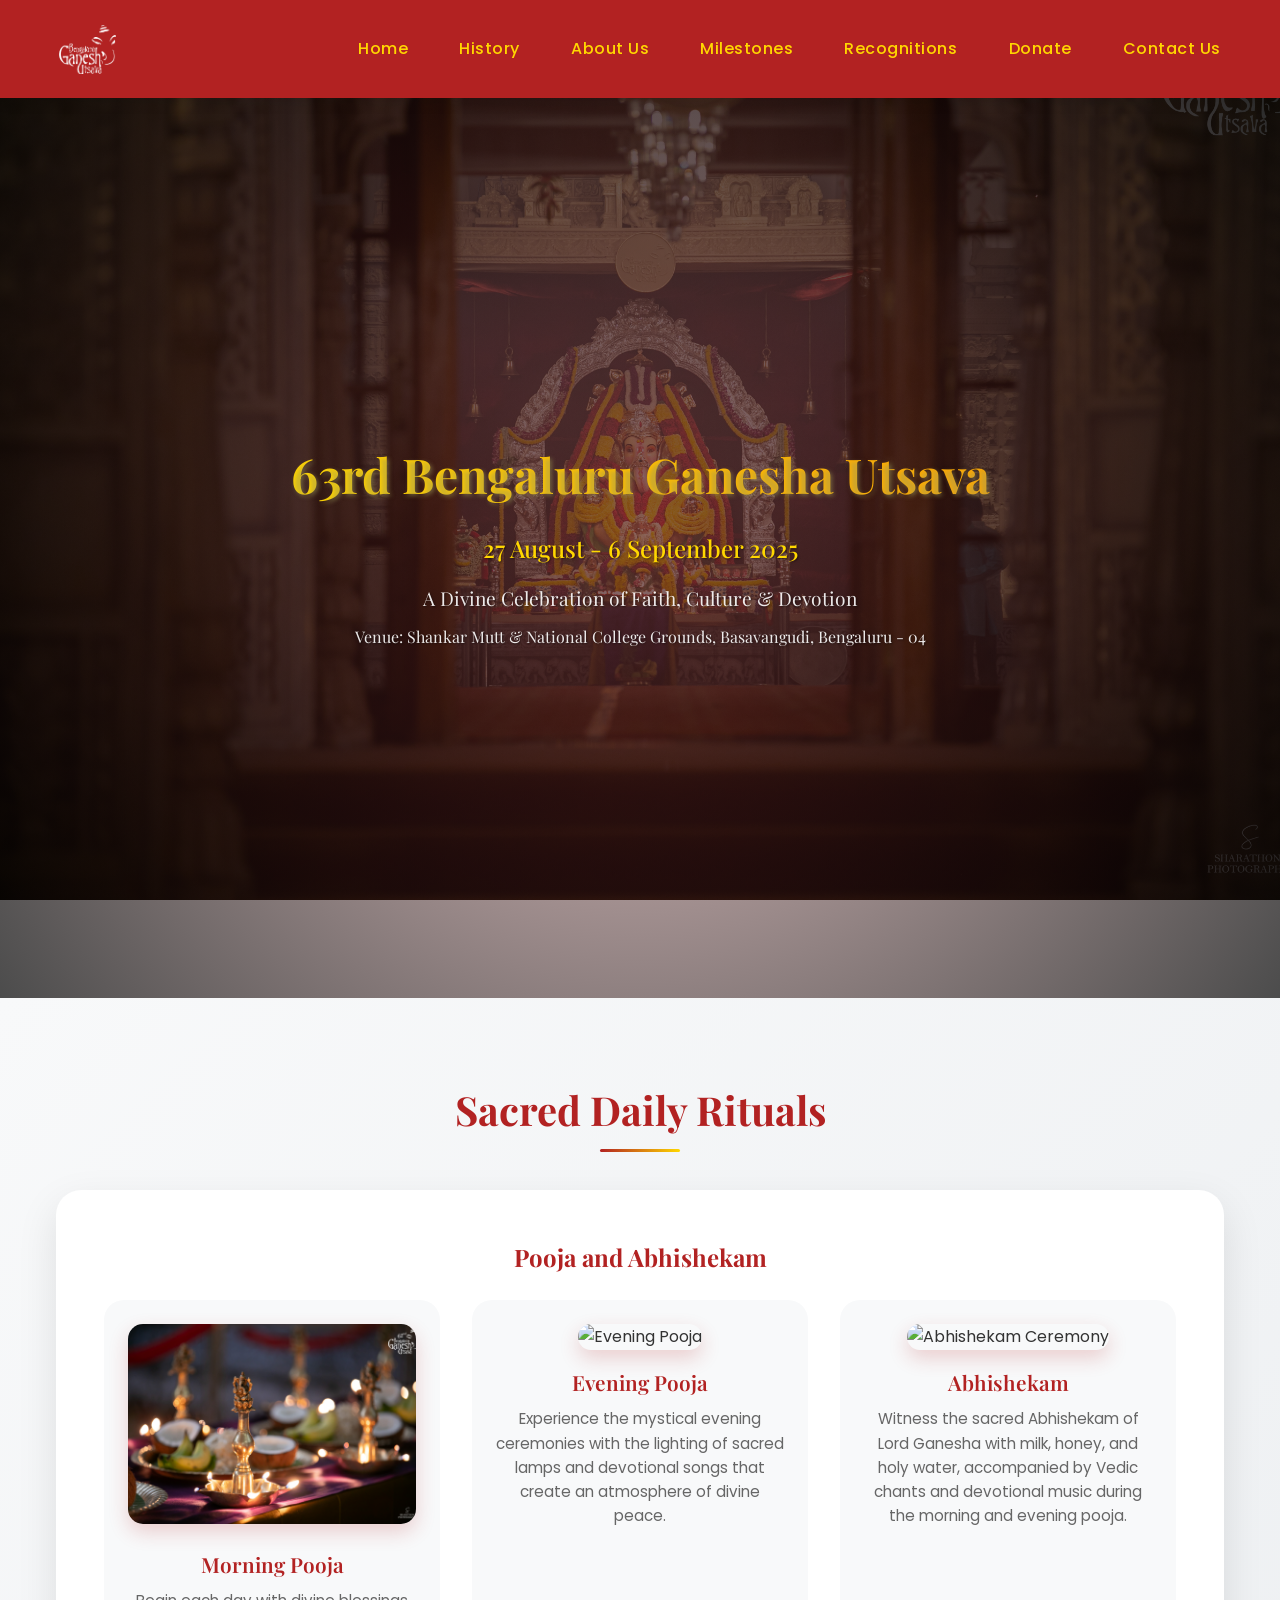
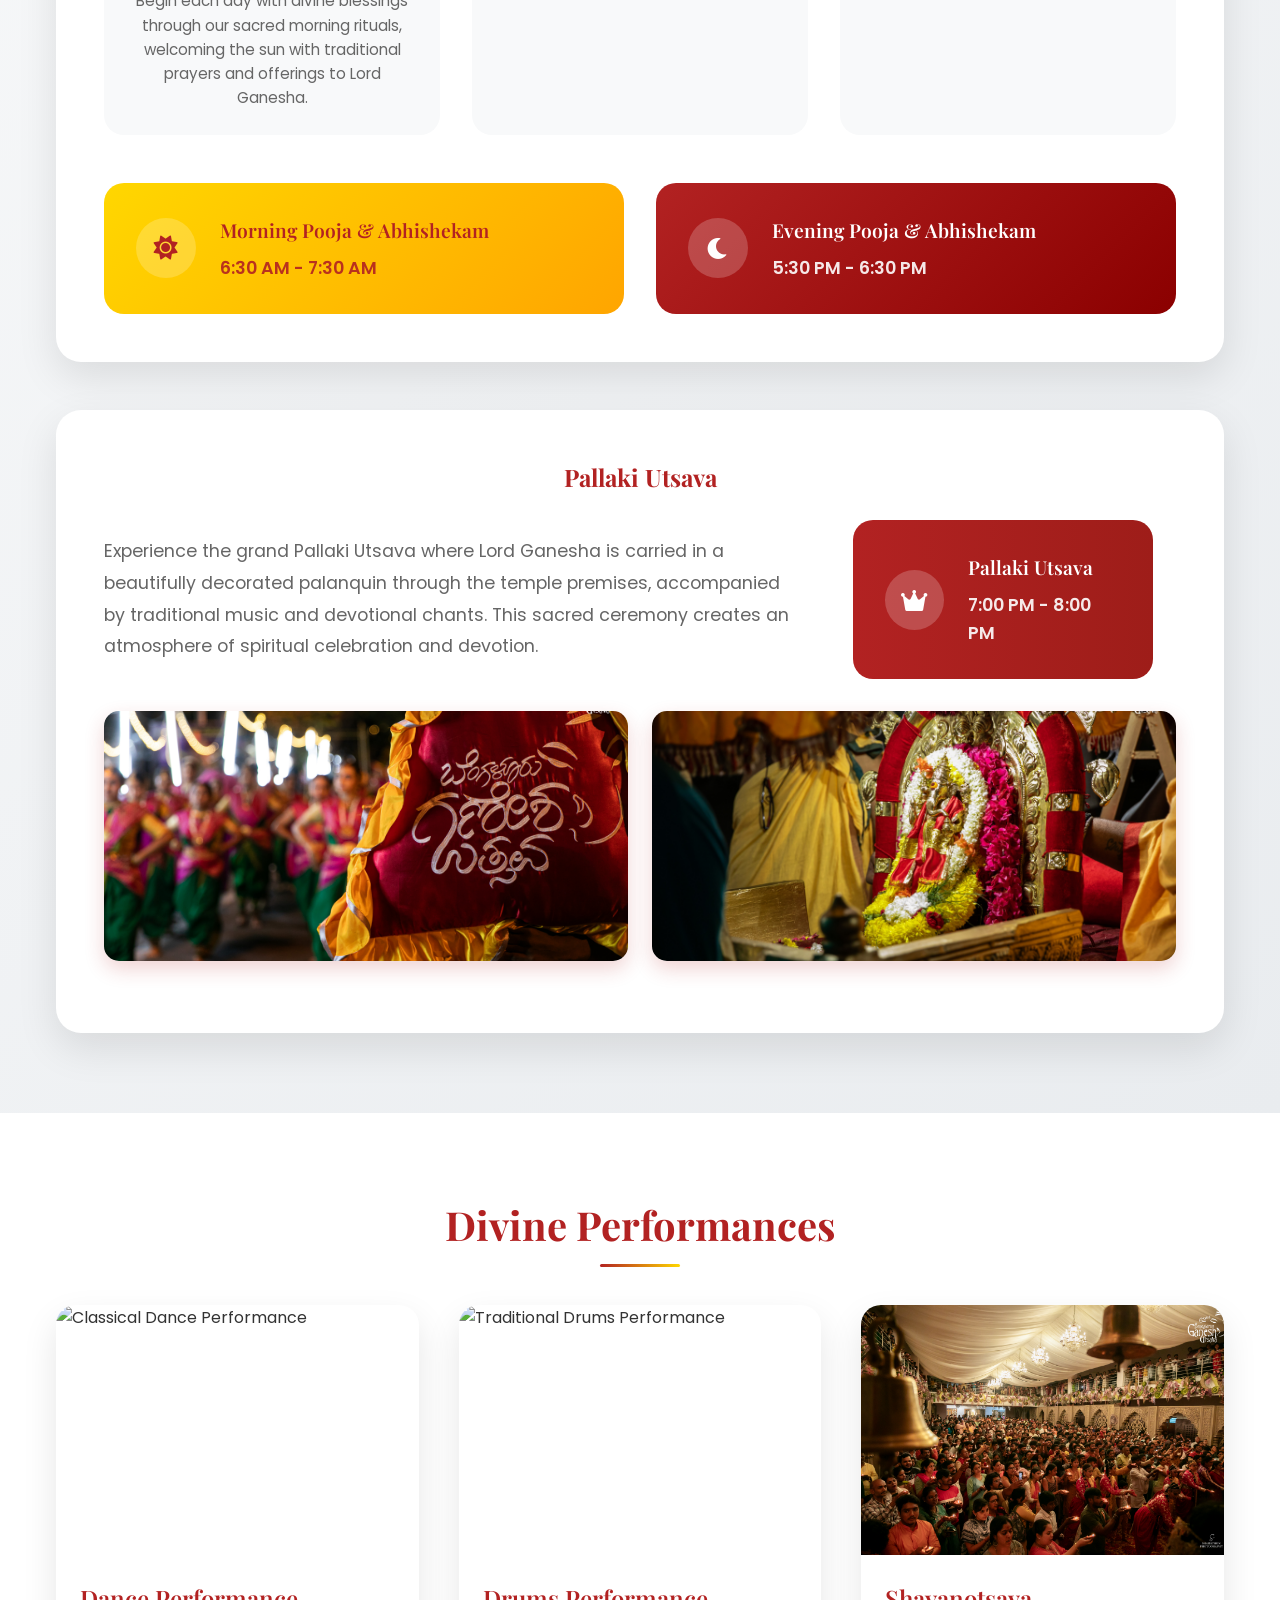
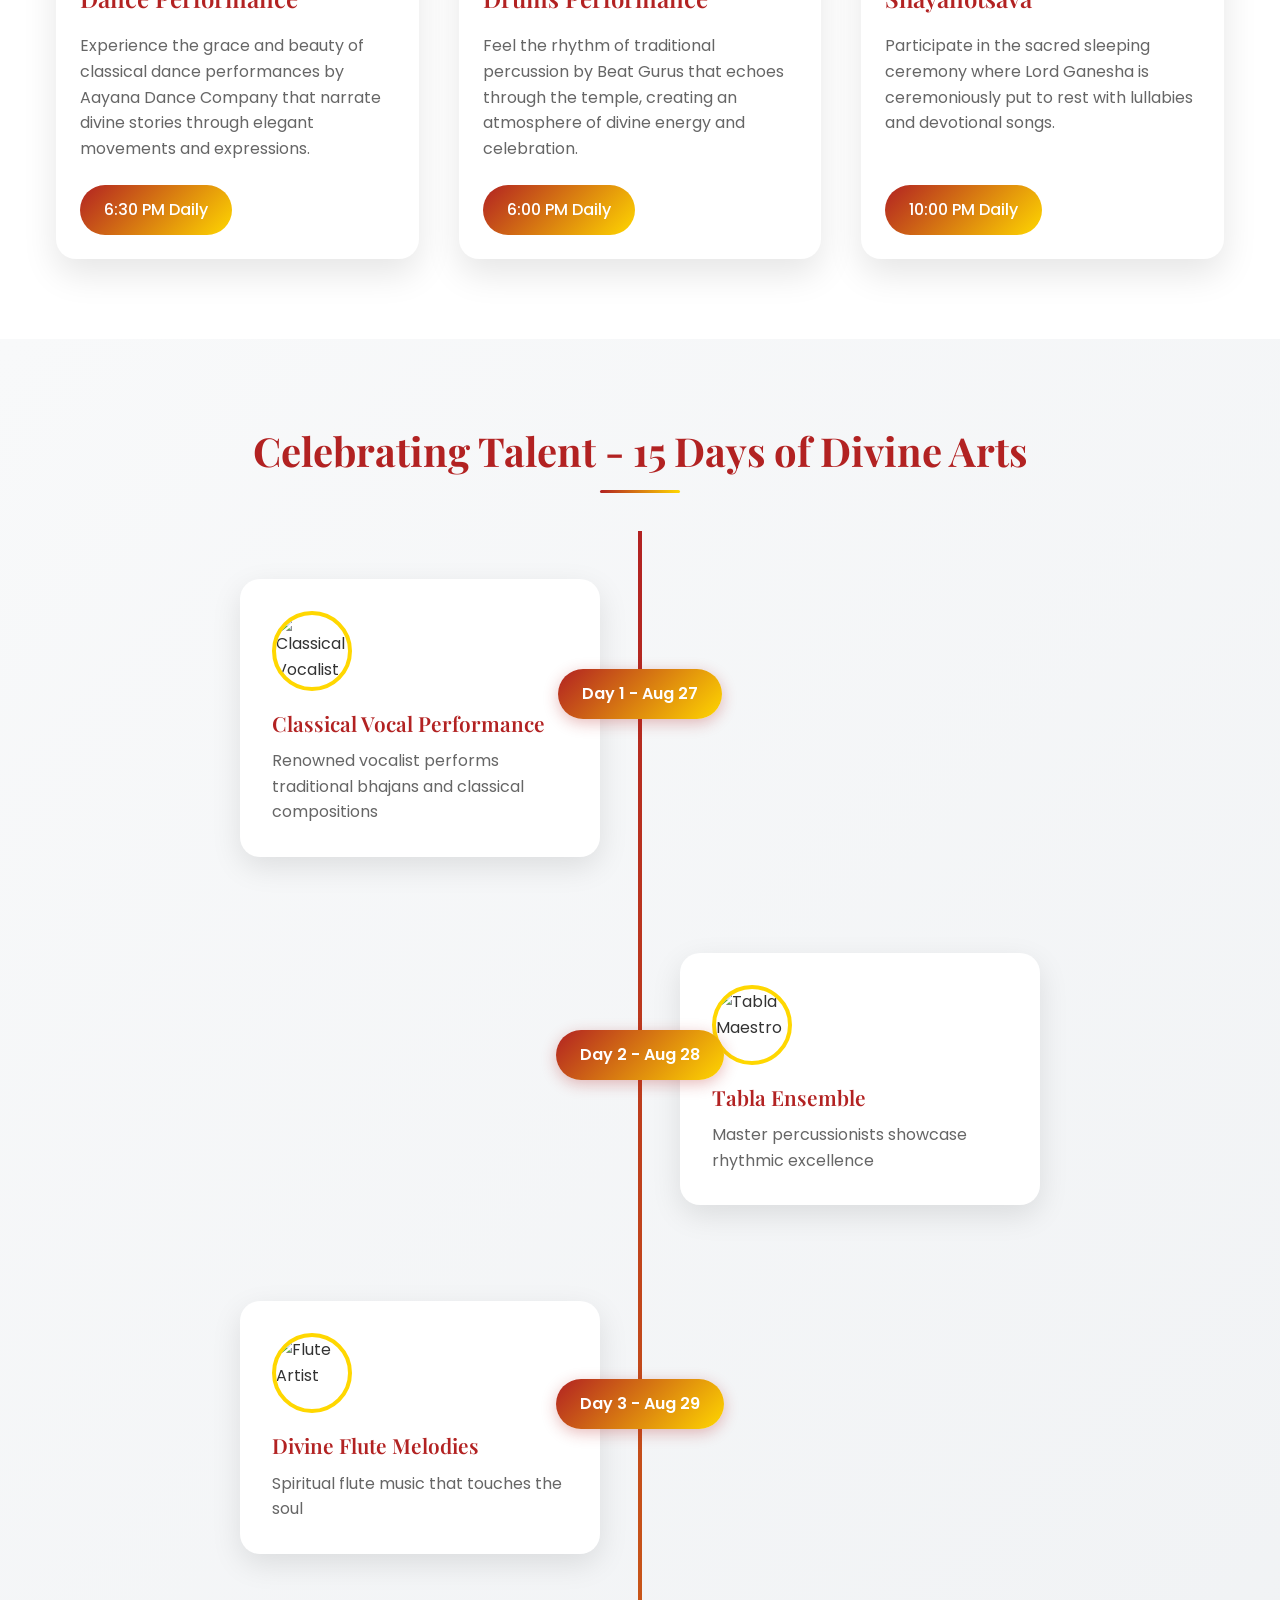
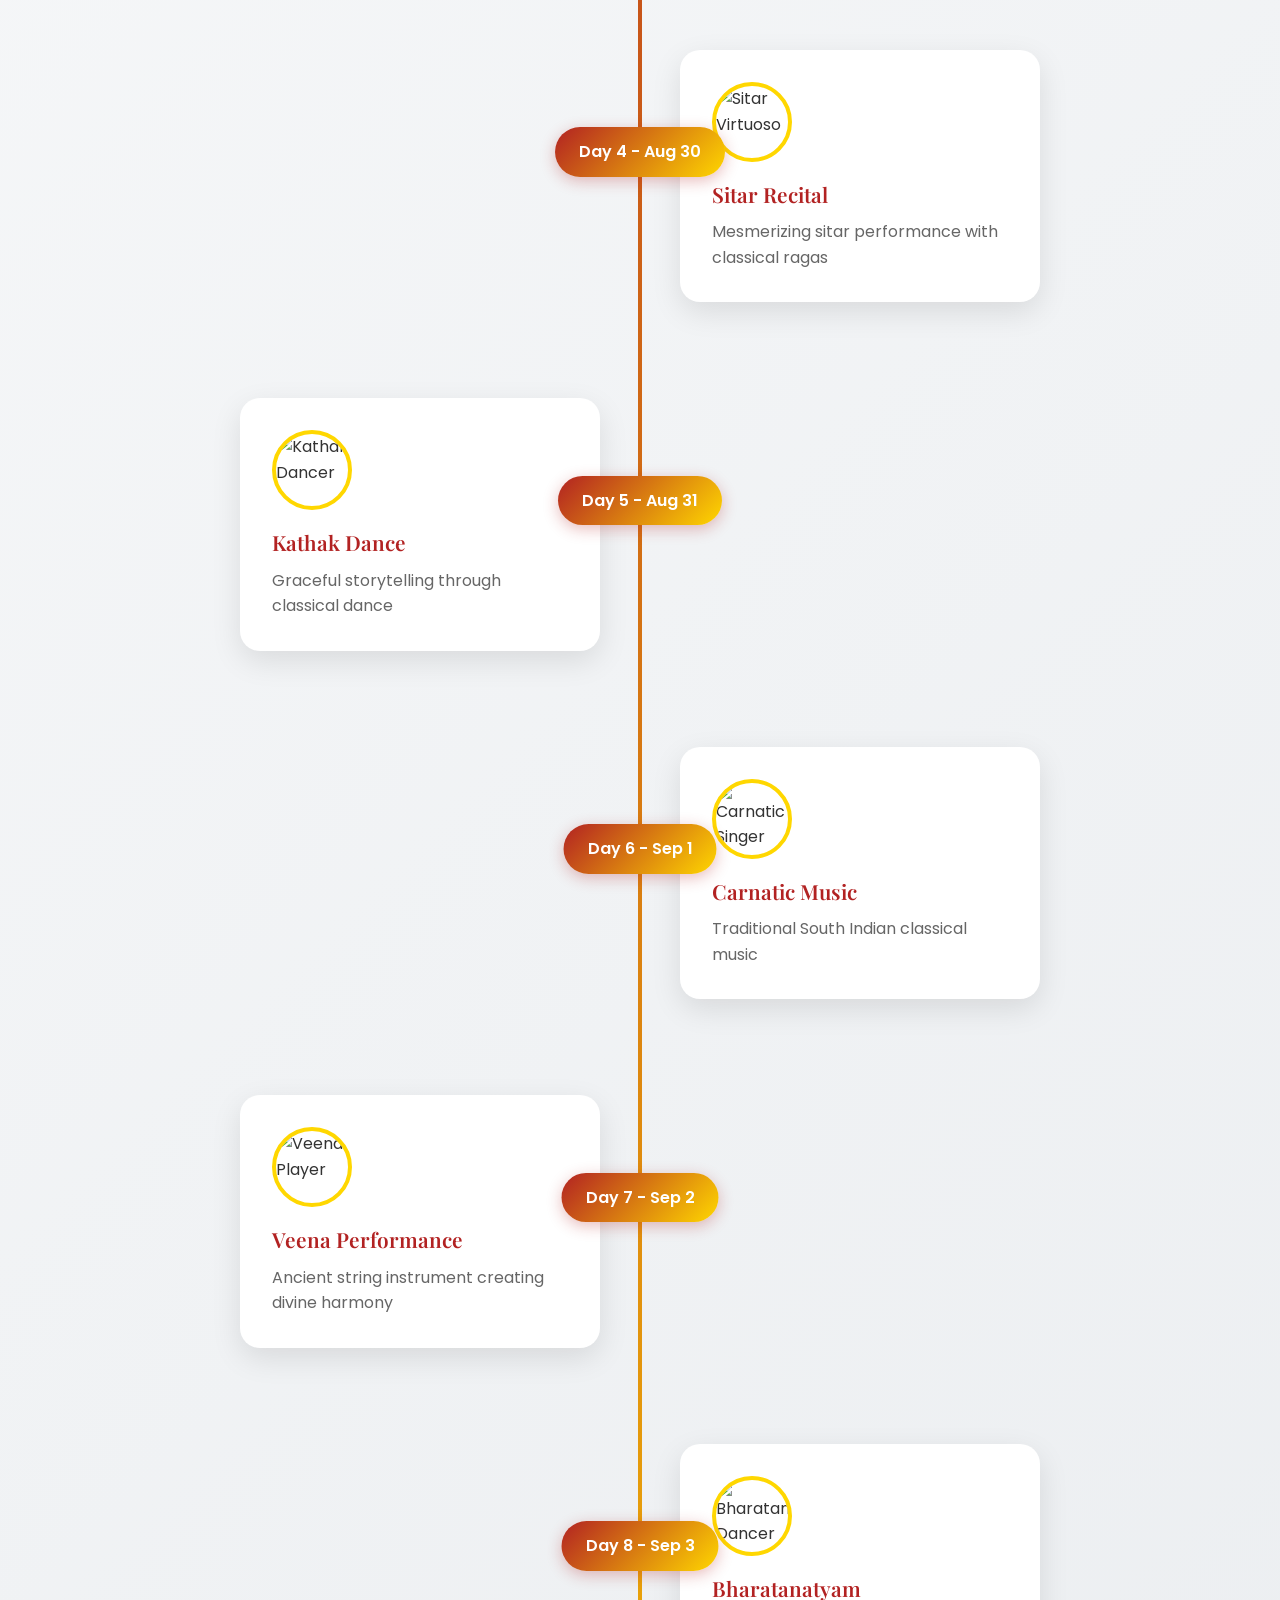
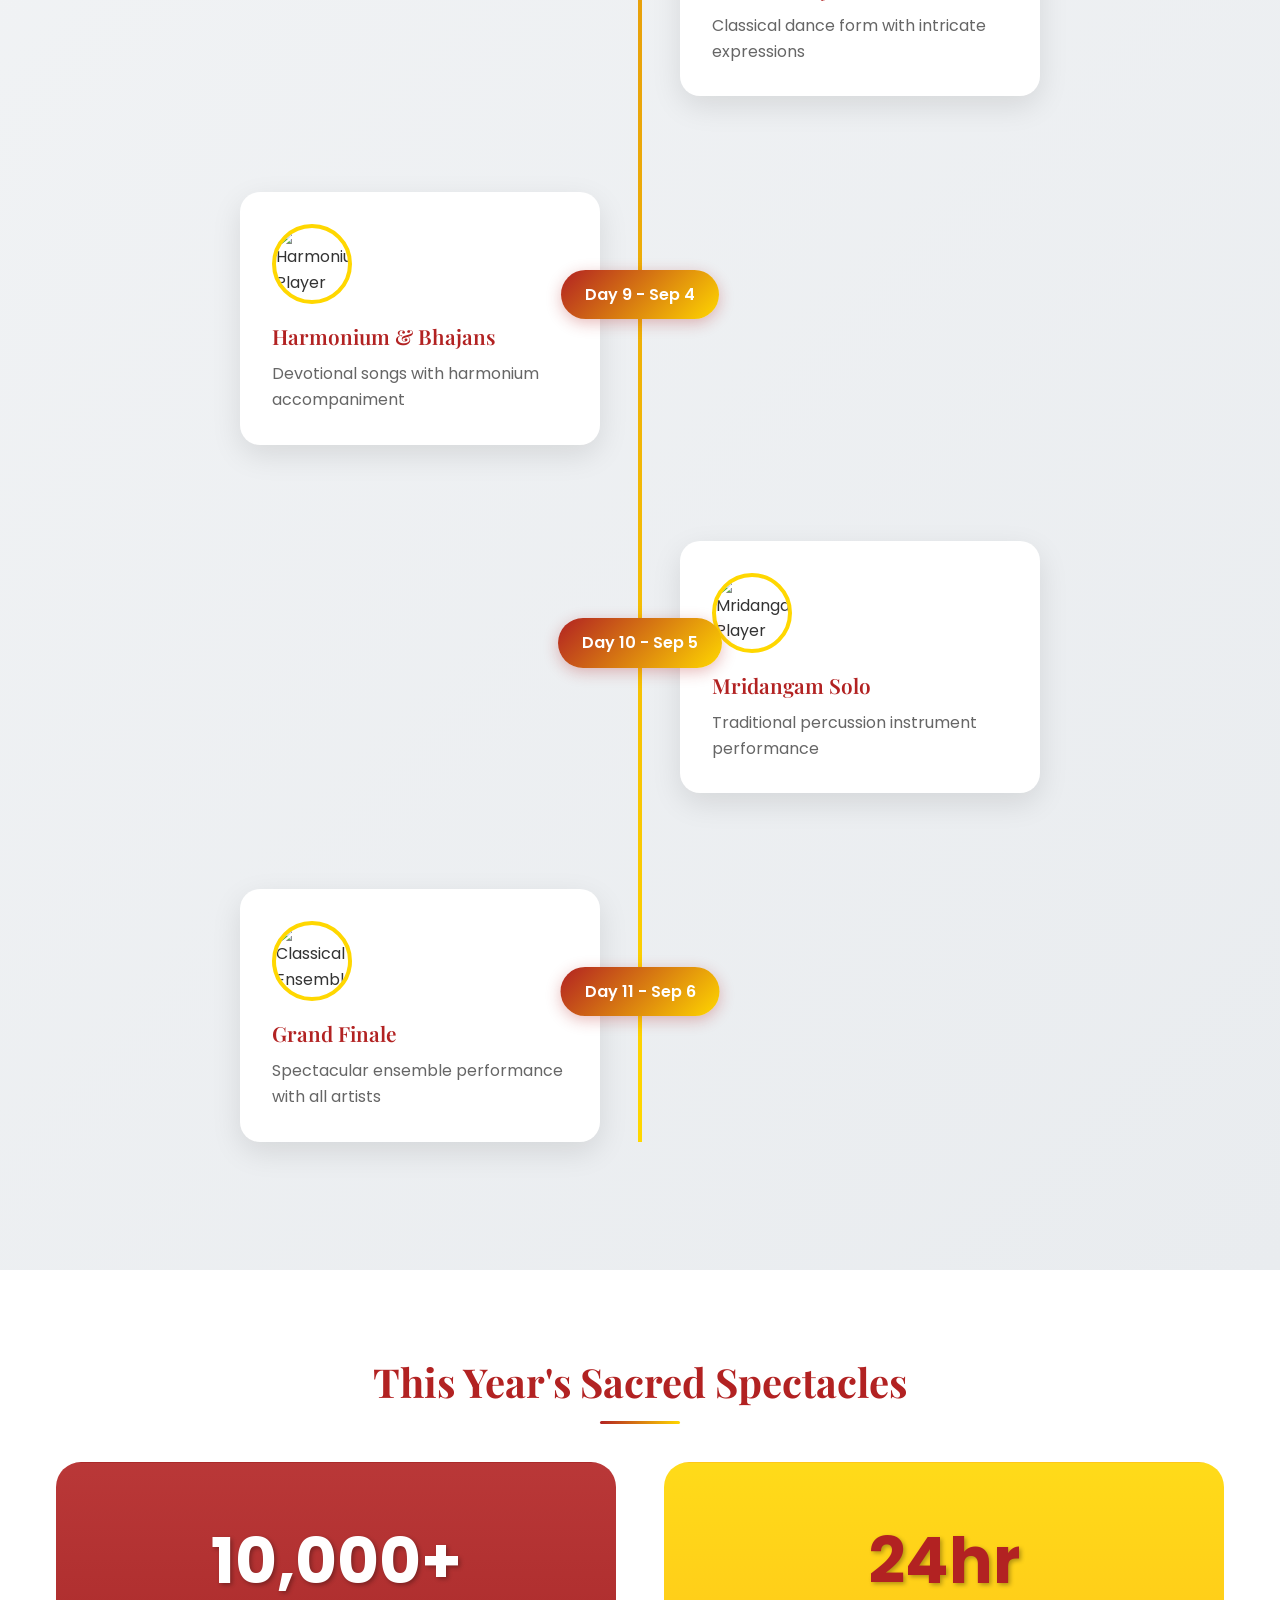
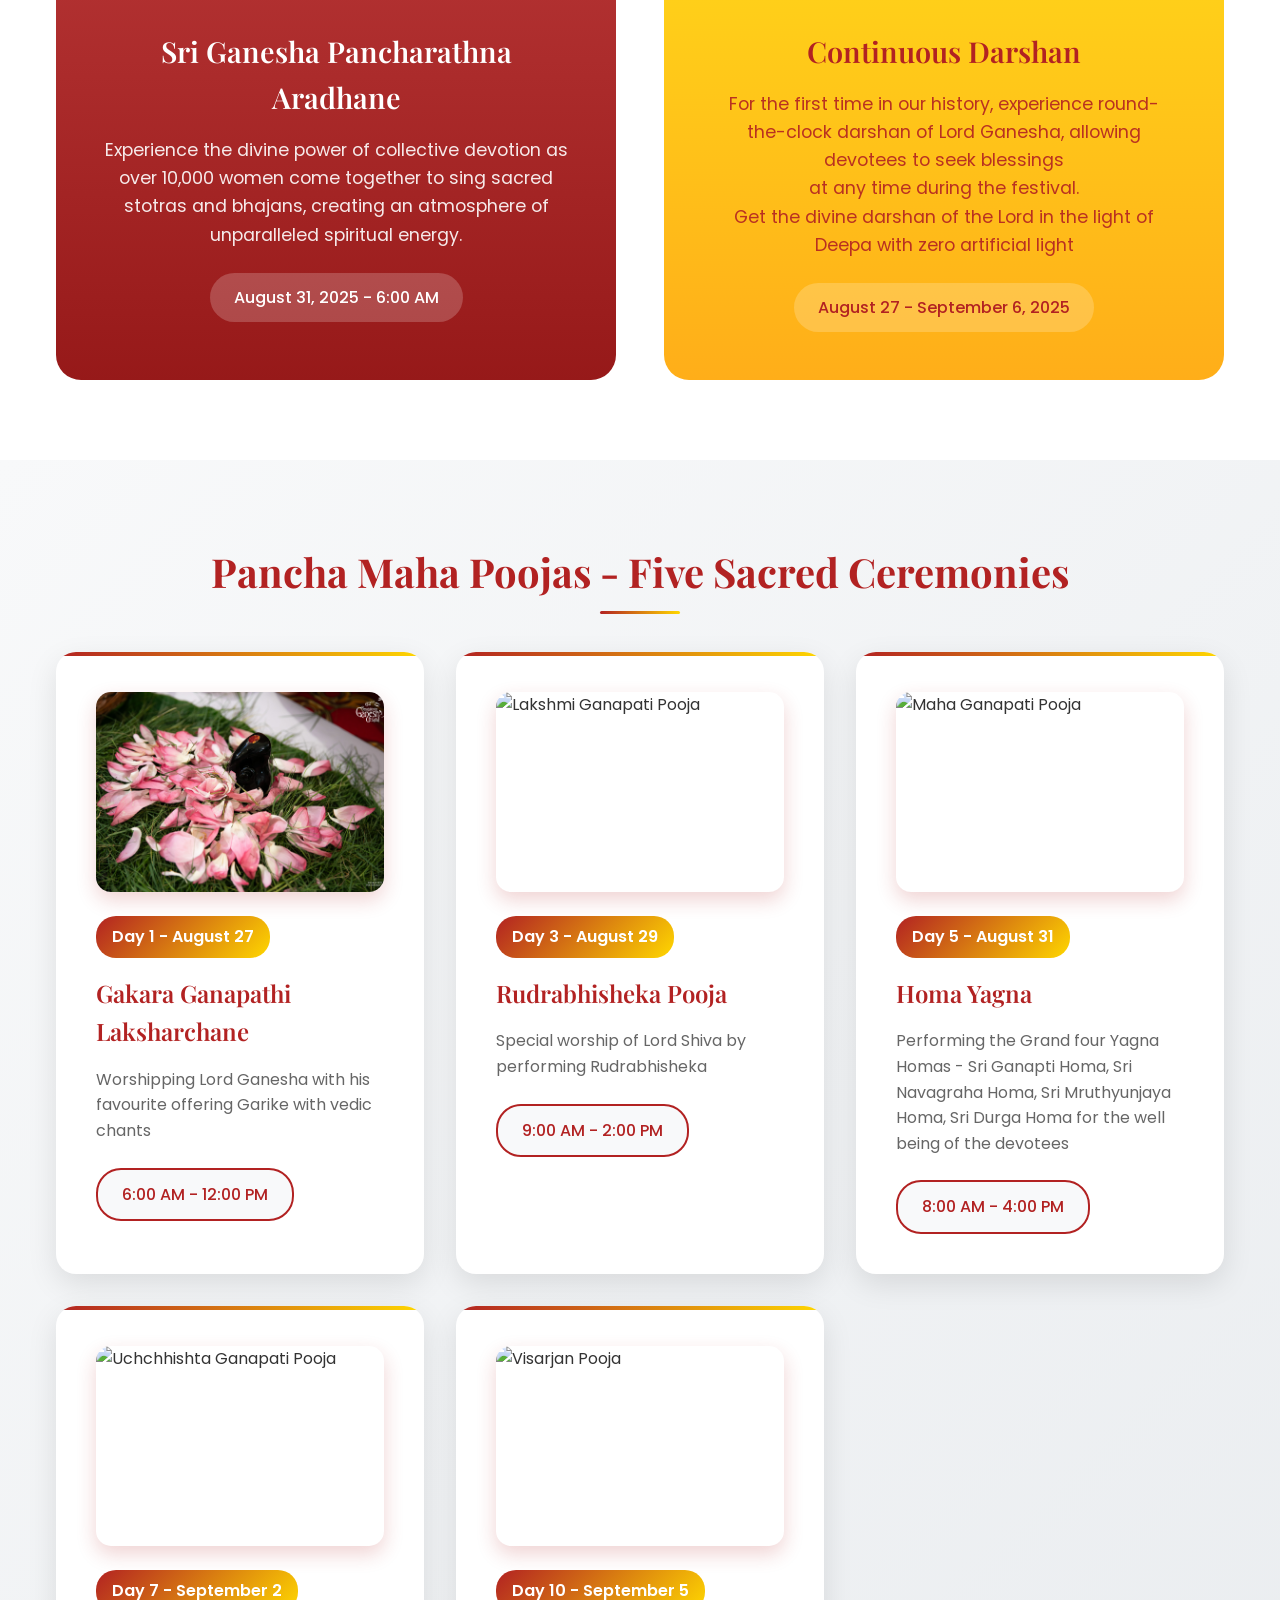
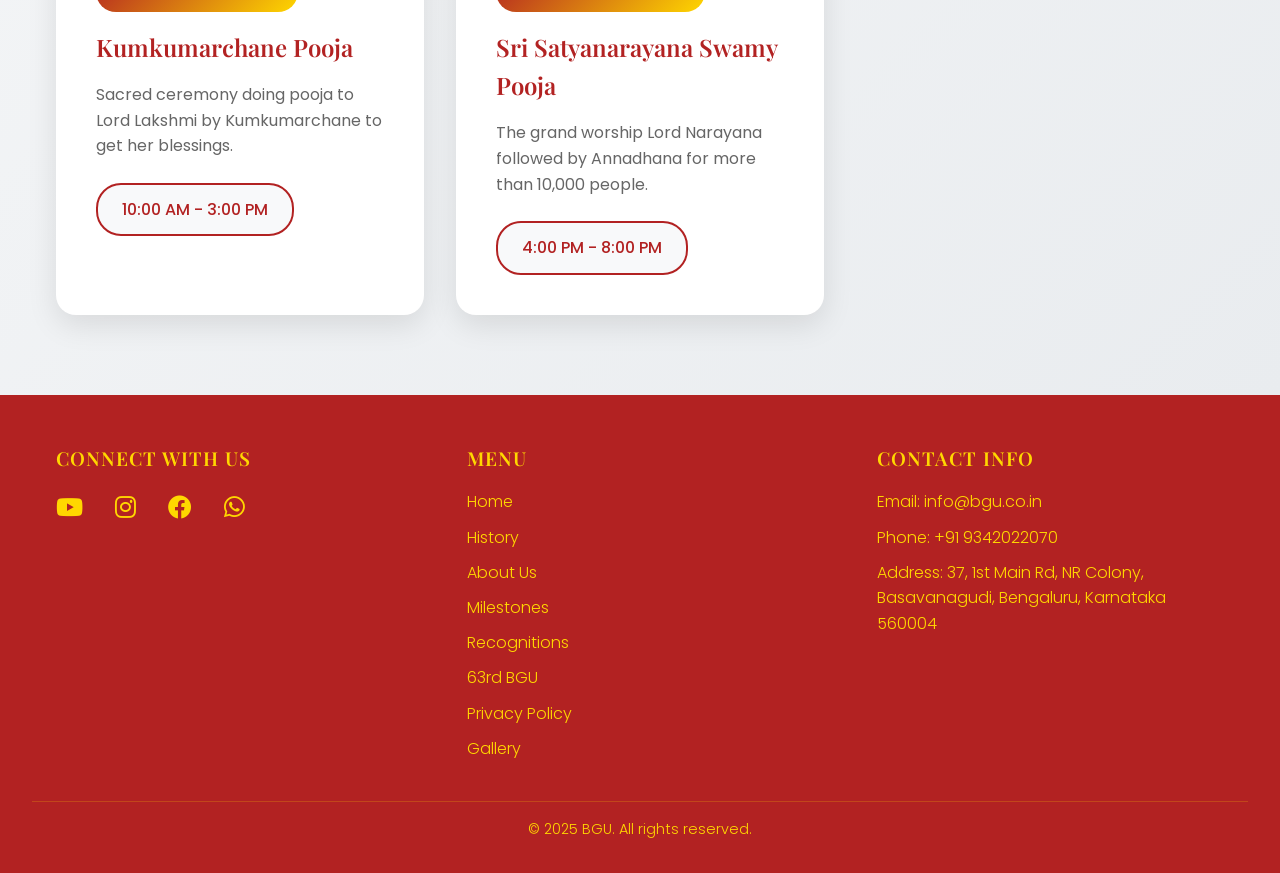
==== 63rdbgu.html @ 20445d00 "New pages added" ====
<!DOCTYPE html>
<html lang="en">
<head>
    <meta charset="UTF-8">
    <meta name="viewport" content="width=device-width, initial-scale=1.0">
    <title>63rd Brahmotsavam Ganesha Utsav - BGU</title>
    <meta name="description" content="Celebrate the 63rd Brahmotsavam Ganesha Utsav from August 27 to September 6, 2025. Experience divine rituals, performances, and sacred ceremonies.">
    <link rel="preconnect" href="https://fonts.googleapis.com">
    <link rel="preconnect" href="https://fonts.gstatic.com" crossorigin>
    <link href="https://fonts.googleapis.com/css2?family=Poppins:wght@300;400;500;600;700&family=Playfair+Display:wght@400;500;600;700&display=swap" rel="stylesheet">
    <link rel="stylesheet" href="css/common.css">
    <link rel="stylesheet" href="css/63rdbgu.css">
    <link rel="stylesheet" href="https://cdnjs.cloudflare.com/ajax/libs/font-awesome/6.0.0/css/all.min.css">
</head>
<body>
    <nav>
        <div class="nav-container">
            <a href="main.html" class="logo">
                <img src="images/logo.png" alt="BGU Logo">
            </a>
            <button class="mobile-menu-btn">
                <i class="fas fa-bars"></i>
            </button>
            <div class="nav-links">
                <a href="main.html">Home</a>
                <a href="history.html">History</a>
                <a href="about.html">About Us</a>
                <a href="milestones.html">Milestones</a>
                <a href="recognitions.html">Recognitions</a>
                <a href="donate.html">Donate</a>
                <a href="#contact-section" class="contact-nav">Contact Us</a>
            </div>
        </div>
    </nav>

    <!-- Hero Section -->
    <section class="hero-section">
        <div class="hero-overlay"></div>
        <div class="hero-content">
            <h1 class="hero-title">63rd Bengaluru Ganesha Utsava</h1>
            <p class="hero-dates">27 August - 6 September 2025</p>
            <div class="hero-subtitle">A Divine Celebration of Faith, Culture & Devotion</div>
            <div class="hero-venue">Venue: Shankar Mutt & National College Grounds, Basavangudi, Bengaluru - 04</div>
        </div>
    </section>

    <!-- Daily Rituals Section -->
    <section class="daily-rituals">
        <div class="container">
            <h2 class="section-title">Sacred Daily Rituals</h2>
            <div class="ritual-main-container">
                <h5 class="ritual-main-title">Pooja and Abhishekam</h5>
                <div class="ritual-images-grid">
                    <div class="ritual-image-item">
                        <img src="images/morning-pooja.jpg" alt="Morning Pooja">
                        <h4>Morning Pooja</h4>
                        <p>Begin each day with divine blessings through our sacred morning rituals, welcoming the sun with traditional prayers and offerings to Lord Ganesha.</p>
                    </div>
                    <div class="ritual-image-item">
                        <img src="images/evening-pooja.jpg" alt="Evening Pooja">
                        <h4>Evening Pooja</h4>
                        <p>Experience the mystical evening ceremonies with the lighting of sacred lamps and devotional songs that create an atmosphere of divine peace.</p>
                    </div>
                    <div class="ritual-image-item">
                        <img src="images/abhishekam.jpg" alt="Abhishekam Ceremony">
                        <h4>Abhishekam</h4>
                        <p>Witness the sacred Abhishekam of Lord Ganesha with milk, honey, and holy water, accompanied by Vedic chants and devotional music during the morning and evening pooja.</p>
                    </div>
                </div>
                <div class="ritual-timings">
                    <div class="timing-card morning">
                        <div class="timing-icon">
                            <i class="fas fa-sun"></i>
                        </div>
                        <div class="timing-details">
                            <h4>Morning Pooja & Abhishekam</h4>
                            <div class="timing-time">6:30 AM - 7:30 AM</div>
                        </div>
                    </div>
                    <div class="timing-card evening">
                        <div class="timing-icon">
                            <i class="fas fa-moon"></i>
                        </div>
                        <div class="timing-details">
                            <h4>Evening Pooja & Abhishekam</h4>
                            <div class="timing-time">5:30 PM - 6:30 PM</div>
                        </div>
                    </div>
                </div>
            </div>
            
            <!-- Pallaki Utsava Section -->
            <div class="ritual-main-container">
                <h5 class="ritual-main-title">Pallaki Utsava</h5>
                <div class="pallaki-header">
                    <div class="pallaki-description">
                        <p>Experience the grand Pallaki Utsava where Lord Ganesha is carried in a beautifully decorated palanquin through the temple premises, accompanied by traditional music and devotional chants. This sacred ceremony creates an atmosphere of spiritual celebration and devotion.</p>
                    </div>
                    <div class="pallaki-timing-header">
                        <div class="timing-card pallaki">
                            <div class="timing-icon">
                                <i class="fas fa-crown"></i>
                            </div>
                            <div class="timing-details">
                                <h4>Pallaki Utsava</h4>
                                <div class="timing-time">7:00 PM - 8:00 PM</div>
                            </div>
                        </div>
                    </div>
                </div>
                <div class="pallaki-images">
                    <img src="images/pallaki-utsava1.jpg" alt="Pallaki Utsava Procession">
                    <img src="images/pallaki-utsava2.jpg" alt="Pallaki Utsava Ceremony">
                </div>
            </div>
        </div>
    </section>

    <!-- Daily Special Events Section -->
    <section class="divine-performances">
        <div class="container">
            <h2 class="section-title">Divine Performances</h2>
            <div class="performances-grid">
                <div class="performance-card">
                    <div class="performance-image">
                        <img src="images/aayana.jpg" alt="Classical Dance Performance">
                    </div>
                    <h3>Dance Performance</h3>
                    <p>Experience the grace and beauty of classical dance performances by Aayana Dance Company that narrate divine stories through elegant movements and expressions.</p>
                    <div class="performance-time">6:30 PM Daily</div>
                </div>
                <div class="performance-card">
                    <div class="performance-image">
                        <img src="images/beatgurus.jpg" alt="Traditional Drums Performance">
                    </div>
                    <h3>Drums Performance</h3>
                    <p>Feel the rhythm of traditional percussion by Beat Gurus that echoes through the temple, creating an atmosphere of divine energy and celebration.</p>
                    <div class="performance-time">6:00 PM Daily</div>
                </div>
                <div class="performance-card">
                    <div class="performance-image">
                        <img src="images/shayanotsava.jpg" alt="Sacred Sleeping Ceremony">
                    </div>
                    <h3>Shayanotsava</h3>
                    <p>Participate in the sacred sleeping ceremony where Lord Ganesha is ceremoniously put to rest with lullabies and devotional songs.
                    <br>
                    <br>
                    </p>
                    <div class="performance-time">10:00 PM Daily</div>
                </div>
            </div>
        </div>
    </section>

    <!-- Featured Artists & Daily Events Timeline -->
    <section class="artists-timeline">
        <div class="container">
            <h2 class="section-title">Celebrating Talent - 15 Days of Divine Arts</h2>
            <div class="timeline-container">
                <div class="timeline">
                    <div class="timeline-item">
                        <div class="timeline-date">Day 1 - Aug 27</div>
                        <div class="timeline-content">
                            <div class="artist-photo">
                                <img src="images/artist1.jpg" alt="Classical Vocalist">
                            </div>
                            <h3>Classical Vocal Performance</h3>
                            <p>Renowned vocalist performs traditional bhajans and classical compositions</p>
                        </div>
                    </div>
                    <div class="timeline-item">
                        <div class="timeline-date">Day 2 - Aug 28</div>
                        <div class="timeline-content">
                            <div class="artist-photo">
                                <img src="images/artist2.jpg" alt="Tabla Maestro">
                            </div>
                            <h3>Tabla Ensemble</h3>
                            <p>Master percussionists showcase rhythmic excellence</p>
                        </div>
                    </div>
                    <div class="timeline-item">
                        <div class="timeline-date">Day 3 - Aug 29</div>
                        <div class="timeline-content">
                            <div class="artist-photo">
                                <img src="images/artist3.jpg" alt="Flute Artist">
                            </div>
                            <h3>Divine Flute Melodies</h3>
                            <p>Spiritual flute music that touches the soul</p>
                        </div>
                    </div>
                    <div class="timeline-item">
                        <div class="timeline-date">Day 4 - Aug 30</div>
                        <div class="timeline-content">
                            <div class="artist-photo">
                                <img src="images/artist4.jpg" alt="Sitar Virtuoso">
                            </div>
                            <h3>Sitar Recital</h3>
                            <p>Mesmerizing sitar performance with classical ragas</p>
                        </div>
                    </div>
                    <div class="timeline-item">
                        <div class="timeline-date">Day 5 - Aug 31</div>
                        <div class="timeline-content">
                            <div class="artist-photo">
                                <img src="images/artist5.jpg" alt="Kathak Dancer">
                            </div>
                            <h3>Kathak Dance</h3>
                            <p>Graceful storytelling through classical dance</p>
                        </div>
                    </div>
                    <div class="timeline-item">
                        <div class="timeline-date">Day 6 - Sep 1</div>
                        <div class="timeline-content">
                            <div class="artist-photo">
                                <img src="images/artist6.jpg" alt="Carnatic Singer">
                            </div>
                            <h3>Carnatic Music</h3>
                            <p>Traditional South Indian classical music</p>
                        </div>
                    </div>
                    <div class="timeline-item">
                        <div class="timeline-date">Day 7 - Sep 2</div>
                        <div class="timeline-content">
                            <div class="artist-photo">
                                <img src="images/artist7.jpg" alt="Veena Player">
                            </div>
                            <h3>Veena Performance</h3>
                            <p>Ancient string instrument creating divine harmony</p>
                        </div>
                    </div>
                    <div class="timeline-item">
                        <div class="timeline-date">Day 8 - Sep 3</div>
                        <div class="timeline-content">
                            <div class="artist-photo">
                                <img src="images/artist8.jpg" alt="Bharatanatyam Dancer">
                            </div>
                            <h3>Bharatanatyam</h3>
                            <p>Classical dance form with intricate expressions</p>
                        </div>
                    </div>
                    <div class="timeline-item">
                        <div class="timeline-date">Day 9 - Sep 4</div>
                        <div class="timeline-content">
                            <div class="artist-photo">
                                <img src="images/artist9.jpg" alt="Harmonium Player">
                            </div>
                            <h3>Harmonium & Bhajans</h3>
                            <p>Devotional songs with harmonium accompaniment</p>
                        </div>
                    </div>
                    <div class="timeline-item">
                        <div class="timeline-date">Day 10 - Sep 5</div>
                        <div class="timeline-content">
                            <div class="artist-photo">
                                <img src="images/artist10.jpg" alt="Mridangam Player">
                            </div>
                            <h3>Mridangam Solo</h3>
                            <p>Traditional percussion instrument performance</p>
                        </div>
                    </div>
                    <div class="timeline-item">
                        <div class="timeline-date">Day 11 - Sep 6</div>
                        <div class="timeline-content">
                            <div class="artist-photo">
                                <img src="images/artist11.jpg" alt="Classical Ensemble">
                            </div>
                            <h3>Grand Finale</h3>
                            <p>Spectacular ensemble performance with all artists</p>
                        </div>
                    </div>
                </div>
            </div>
        </div>
    </section>

    <!-- Special Highlights Section -->
    <section class="special-highlights">
        <div class="container">
            <h2 class="section-title">This Year's Sacred Spectacles</h2>
            <div class="highlights-grid">
                <div class="highlight-card left-highlight">
                    <div class="highlight-number">10,000+</div>
                    <h3>Sri Ganesha Pancharathna Aradhane</h3>
                    <p>Experience the divine power of collective devotion as over 10,000 women come together to sing sacred stotras and bhajans, creating an atmosphere of unparalleled spiritual energy.</p>
                    <div class="highlight-date">August 31, 2025 - 6:00 AM</div>
                </div>
                <div class="highlight-card right-highlight">
                    <div class="highlight-number">24hr</div>
                    <h3>Continuous Darshan</h3>
                    <p>For the first time in our history, experience round-the-clock darshan of Lord Ganesha, allowing devotees to seek 
                        blessings <br>at any time during the festival. <br> Get the divine darshan of the Lord in the light of Deepa with zero artificial light</p>
                    <div class="highlight-date">August 27 - September 6, 2025</div>
                </div>
            </div>
        </div>
    </section>

    <!-- Five Sacred Poojas Section -->
    <section class="sacred-poojas">
        <div class="container">
            <h2 class="section-title">Pancha Maha Poojas - Five Sacred Ceremonies</h2>
            <div class="poojas-grid">
                <div class="pooja-card">
                    <div class="pooja-image">
                        <img src="images/gaakara.jpg" alt="Ganesh Stapana Pooja">
                    </div>
                    <div class="pooja-date">Day 1 - August 27</div>
                    <h3>Gakara Ganapathi Laksharchane</h3>
                    <p>Worshipping Lord Ganesha with his favourite offering Garike with vedic chants</p>
                    <div class="pooja-time">6:00 AM - 12:00 PM</div>
                </div>
                <div class="pooja-card">
                    <div class="pooja-image">
                        <img src="images/rudrabhisheka.jpg" alt="Lakshmi Ganapati Pooja">
                    </div>
                    <div class="pooja-date">Day 3 - August 29</div>
                    <h3>Rudrabhisheka Pooja</h3>
                    <p>Special worship of Lord Shiva by performing Rudrabhisheka</p>
                    <div class="pooja-time">9:00 AM - 2:00 PM</div>
                </div>
                <div class="pooja-card">
                    <div class="pooja-image">
                        <img src="images/homa.jpg" alt="Maha Ganapati Pooja">
                    </div>
                    <div class="pooja-date">Day 5 - August 31</div>
                    <h3>Homa Yagna</h3>
                    <p>Performing the Grand four Yagna Homas - Sri Ganapti Homa, Sri Navagraha Homa, Sri Mruthyunjaya Homa, Sri Durga Homa for the well being of the devotees</p>
                    <div class="pooja-time">8:00 AM - 4:00 PM</div>
                </div>
                <div class="pooja-card">
                    <div class="pooja-image">
                        <img src="images/kumkuarchane.jpg" alt="Uchchhishta Ganapati Pooja">
                    </div>
                    <div class="pooja-date">Day 7 - September 2</div>
                    <h3>Kumkumarchane Pooja</h3>
                    <p>Sacred ceremony doing pooja to Lord Lakshmi by Kumkumarchane to get her blessings.</p>
                    <div class="pooja-time">10:00 AM - 3:00 PM</div>
                </div>
                <div class="pooja-card">
                    <div class="pooja-image">
                        <img src="images/satyanarayan.jpg" alt="Visarjan Pooja">
                    </div>
                    <div class="pooja-date">Day 10 - September 5</div>
                    <h3>Sri Satyanarayana Swamy Pooja</h3>
                    <p>The grand worship Lord Narayana followed by Annadhana for more than 10,000 people.</p>
                    <div class="pooja-time">4:00 PM - 8:00 PM</div>
                </div>
            </div>
        </div>
    </section>

    <footer id="contact-section">
        <div class="footer-content">
            <div class="footer-section">
                <h3>Connect With Us</h3>
                <div class="social-links">
                    <a href="https://www.youtube.com/@BengaluruGaneshUtsav" target="_blank" title="YouTube">
                        <i class="fab fa-youtube"></i>
                    </a>
                    <a href="https://www.instagram.com/bengaluruganeshutsava/" target="_blank" title="Instagram">
                        <i class="fab fa-instagram"></i>
                    </a>
                    <a href="https://www.facebook.com/BengaluruGaneshUtsava?rdid=ej8LYQ4lG8cMJiPI&share_url=https%3A%2F%2Fwww.facebook.com%2Fshare%2F1BhWuiuvGp%2F%23" target="_blank" title="Facebook">
                        <i class="fab fa-facebook"></i>
                    </a>
                    <a href="https://www.facebook.com/BengaluruGaneshUtsava?rdid=ej8LYQ4lG8cMJiPI&share_url=https%3A%2F%2Fwww.facebook.com%2Fshare%2F1BhWuiuvGp%2F%23" target="_blank" title="Facebook">
                        <i class="fab fa-whatsapp"></i>
                    </a>
                </div>
            </div>
            <div class="footer-section">
                <h3>Menu</h3>
                <div class="footer-menu">
                    <a href="main.html">Home</a>
                    <a href="history.html">History</a>
                    <a href="about.html">About Us</a>
                    <a href="milestones.html">Milestones</a>
                    <a href="recognitions.html">Recognitions</a>
                    <a href="63rdbgu.html" class="active">63rd BGU</a>
                    <a href="privacy-policy.html">Privacy Policy</a>
                    <a href="gallery.html">Gallery</a>
                </div>
            </div>
            <div class="footer-section">
                <h3>Contact Info</h3>
                <p>Email: info@bgu.co.in</p>
                <p>Phone: +91 9342022070</p>
                <p>Address: 37, 1st Main Rd, NR Colony, Basavanagudi, Bengaluru, Karnataka 560004</p>
            </div>
        </div>
        <div class="footer-bottom">
            <p>&copy; 2025 BGU. All rights reserved.</p>
        </div>
    </footer>
</body>
</html>
---- css/common.css ----
/* General Styles */
* {
    margin: 0;
    padding: 0;
    box-sizing: border-box;
}

body {
    font-family: 'Poppins', sans-serif;
    line-height: 1.6;
    background-color: #fff;
    color: #333;
}

/* Navigation Styles */
nav {
    background-color: #B22222;
    padding: 0.8rem 2rem;
    position: sticky;
    top: 0;
    z-index: 1000;
    box-shadow: 0 2px 15px rgba(0,0,0,0.1);
}

.nav-container {
    max-width: 1200px;
    margin: 0 auto;
    display: flex;
    justify-content: space-between;
    align-items: center;
}

.logo {
    display: flex;
    align-items: center;
}

.logo img {
    height: 50px;
    width: auto;
    transition: transform 0.3s ease;
}

.logo:hover img {
    transform: scale(1.05);
}

.nav-links {
    display: flex;
    gap: 0.8rem;
    align-items: center;
}

nav a {
    color: #FFD700;
    text-decoration: none;
    padding: 0.7rem 1.2rem;
    transition: all 0.3s ease;
    font-weight: 500;
    font-size: 1rem;
    letter-spacing: 0.5px;
    border-radius: 25px;
    white-space: nowrap;
}

nav a:hover {
    background-color: #CD5C5C;
    color: #FFD700;
    transform: translateY(-2px);
}

/* Footer Styles */
footer {
    background: #B22222;
    color: #FFD700;
    text-align: center;
    padding: 2rem;
    position: relative;
    bottom: 0;
    width: 100%;
}

.footer-content {
    display: flex;
    justify-content: space-between;
    align-items: flex-start;
    max-width: 1200px;
    margin: 0 auto;
    gap: 2rem;
}

.footer-section {
    flex: 1;
    text-align: left;
    padding: 1rem;
}

.footer-section h3 {
    color: #FFD700;
    margin-bottom: 1rem;
    font-size: 1.2rem;
    text-transform: uppercase;
    letter-spacing: 1px;
    font-weight: 600;
    font-family: 'Playfair Display', serif;
}

.footer-section .social-links {
    display: flex;
    justify-content: left;
    gap: 2.0rem;
    margin-top: 1rem;
}

.social-links a {
    color: #FFD700;
    font-size: 1.5rem;
    transition: all 0.3s ease;
    text-decoration: none;
}

.social-links a:hover {
    color: #FFA500;
    transform: translateY(-3px) scale(1.1);
}

.footer-section p {
    margin: 0.6rem 0;
    font-size: 1rem;
    line-height: 1.6;
    font-weight: 300;
}

.footer-bottom {
    margin-top: 1.5rem;
    padding-top: 1rem;
    border-top: 1px solid rgba(255, 215, 0, 0.2);
    font-size: 0.9rem;
    font-weight: 300;
}

/* Mobile Navigation Styles */
.mobile-menu-btn {
    display: none;
    background: none;
    border: none;
    color: #FFD700;
    font-size: 1.5rem;
    cursor: pointer;
    padding: 0.5rem;
}

/* Responsive Design */
@media (max-width: 768px) {
    .mobile-menu-btn {
        display: block;
        position: absolute;
        right: 1rem;
        top: 1rem;
    }

    .nav-container {
        flex-direction: column;
        padding: 1rem 0;
    }

    .nav-links {
        display: none;
        width: 100%;
        flex-direction: column;
        gap: 0.5rem;
        padding: 1rem 0;
    }

    .nav-links.active {
        display: flex;
    }

    nav a {
        width: 100%;
        text-align: center;
        padding: 0.8rem;
        border-radius: 8px;
    }

    .logo img {
        height: 40px;
    }

    .footer-content {
        flex-direction: column;
        gap: 1.5rem;
        max-width: 95%;
    }

    .footer-section {
        text-align: center;
        flex: none;
    }

    .social-links {
        gap: 1rem;
    }

    .social-links a {
        font-size: 1.2rem;
    }
}

@media (max-width: 480px) {
    nav a {
        font-size: 0.95rem;
        padding: 0.7rem;
    }

    .footer-section h3 {
        font-size: 1rem;
    }

    .footer-section p {
        font-size: 0.85rem;
    }
}

/* Touch Device Optimizations */
@media (hover: none) {
    nav a:hover {
        transform: none;
    }

    .social-links a:hover {
        transform: none;
    }
}

/* Smooth Scroll Behavior */
html {
    scroll-behavior: smooth;
}

/* Contact Navigation Styles */
.contact-nav {
    position: relative;
    transition: color 0.3s ease;
}

/* Footer Contact Section Styles */
#contact-section {
    scroll-margin-top: 80px;
}

.footer-section {
    position: relative;
    transition: transform 0.3s ease;
}

.footer-section:hover {
    transform: translateY(-5px);
}

/* Footer Menu Link Styling - moved from style.css for maximum specificity */
.footer-section .footer-menu a,
.footer-section .footer-menu a:link,
.footer-section .footer-menu a:visited,
.footer-section .footer-menu a:active,
.footer-section .footer-menu a:hover {
    color: #FFD700 !important;
    text-decoration: none !important;
    font-size: 1rem;
    line-height: 1.6;
    font-weight: 300;
    font-family: inherit;
    transition: all 0.3s ease;
    margin: 0;
    padding: 0;
    display: block;
    width: 100%;
    background: none !important;
    box-shadow: none !important;
    outline: none !important;
}

.footer-section .footer-menu a:hover,
.footer-section .footer-menu a:active {
    color: #FFA500 !important;
    transform: translateX(5px);
    text-decoration: none !important;
    background: none !important;
    box-shadow: none !important;
    outline: none !important;
}

.footer-menu {
    display: flex;
    flex-direction: column;
    align-items: flex-start;
    gap: 0.6rem;
    width: 100%;
}
---- css/63rdbgu.css ----
/* 63rd BGU Page Styles */

/* Base Styles */
body {
    background: #fff;
    font-family: 'Poppins', Arial, sans-serif;
    margin: 0;
    padding: 0;
    line-height: 1.6;
}

.container {
    max-width: 1200px;
    margin: 0 auto;
    padding: 0 1rem;
}

.section-title {
    text-align: center;
    font-family: 'Playfair Display', serif;
    font-size: 2.5rem;
    color: #B22222;
    margin-bottom: 3rem;
    font-weight: 700;
    position: relative;
}

.section-title::after {
    content: '';
    position: absolute;
    bottom: -10px;
    left: 50%;
    transform: translateX(-50%);
    width: 80px;
    height: 3px;
    background: linear-gradient(90deg, #B22222, #FFD700);
    border-radius: 2px;
}

/* Hero Section */
.hero-section {
    height: 100vh;
    background: linear-gradient(rgba(0, 0, 0, 0.4), rgba(0, 0, 0, 0.6)), url('../images/ganesha-hero.jpg');
    background-size: cover;
    background-position: center;
    background-attachment: fixed;
    display: flex;
    align-items: center;
    justify-content: center;
    text-align: center;
    position: relative;
    overflow: hidden;
}

.hero-overlay {
    position: absolute;
    top: 0;
    left: 0;
    right: 0;
    bottom: 0;
    background: radial-gradient(circle, rgba(179, 67, 67, 0.3), rgba(0, 0, 0, 0.7));
}

.hero-content {
    position: relative;
    z-index: 2;
    color: white;
    max-width: 800px;
    padding: 0 2rem;
    animation: fadeInUp 1.5s ease-out;
}

.hero-title {
    font-family: 'Playfair Display', serif;
    font-size: 3rem;
    font-weight: 700;
    margin-bottom: 1rem;
    text-shadow: 2px 2px 4px rgba(156, 152, 88, 0.5);
    background: linear-gradient(45deg, #FFD700, #FFA500);
    -webkit-background-clip: text;
    -webkit-text-fill-color: transparent;
    background-clip: text;
}

.hero-dates {
    font-family: 'Playfair Display', serif;
    font-size: 1.5rem;
    font-weight: 500;
    margin-bottom: 1rem;
    color: #FFD700;
    text-shadow: 1px 1px 2px rgba(0, 0, 0, 0.5);
}

.hero-subtitle {
    font-family: 'Playfair Display', serif;
    font-size: 1.2rem;
    font-weight: 300;
    opacity: 0.9;
    text-shadow: 1px 1px 2px rgba(0, 0, 0, 0.5);
}

.hero-venue {
    padding: 10px;
    font-family: 'Playfair Display', serif;
    font-size: 1rem;
    font-weight: 300;
    opacity: 0.9;
    text-shadow: 1px 1px 2px rgba(0, 0, 0, 0.5);
}

/* Daily Rituals Section */
.daily-rituals {
    padding: 5rem 0;
    background: linear-gradient(135deg, #f8f9fa 0%, #e9ecef 100%);
}

.ritual-main-container {
    background: white;
    padding: 3rem;
    border-radius: 25px;
    box-shadow: 0 15px 40px rgba(0, 0, 0, 0.1);
    margin-top: 3rem;
}

.ritual-main-title {
    font-family: 'Playfair Display', serif;
    font-size: 1.5rem;
    color: #B22222;
    text-align: center;
    margin-bottom: 1.5rem;
    font-weight: 700;
}

.ritual-images-grid {
    display: grid;
    grid-template-columns: repeat(auto-fit, minmax(300px, 1fr));
    gap: 2rem;
    margin-bottom: 3rem;
}

.ritual-image-item {
    text-align: center;
    background: #f8f9fa;
    padding: 1.5rem;
    border-radius: 20px;
    transition: transform 0.3s ease, box-shadow 0.3s ease;
}

.ritual-image-item:hover {
    transform: translateY(-5px);
    box-shadow: 0 10px 25px rgba(178, 34, 34, 0.15);
}

.ritual-image-item img {
    width: 100%;
    height: 200px;
    object-fit: cover;
    border-radius: 15px;
    margin-bottom: 1rem;
    box-shadow: 0 8px 20px rgba(178, 34, 34, 0.2);
    transition: transform 0.3s ease;
}

.ritual-image-item:hover img {
    transform: scale(1.05);
}

.ritual-image-item h4 {
    font-family: 'Playfair Display', serif;
    font-size: 1.3rem;
    color: #B22222;
    margin-bottom: 0.5rem;
    font-weight: 600;
}

.ritual-image-item p {
    color: #666;
    line-height: 1.6;
    font-size: 0.95rem;
}

.ritual-timings {
    display: grid;
    grid-template-columns: repeat(auto-fit, minmax(300px, 1fr));
    gap: 2rem;
}

.timing-card {
    display: flex;
    align-items: center;
    padding: 2rem;
    border-radius: 20px;
    transition: transform 0.3s ease, box-shadow 0.3s ease;
}

.timing-card.morning {
    background: linear-gradient(135deg, #FFD700, #FFA500);
    color: #B22222;
}

.timing-card.evening {
    background: linear-gradient(135deg, #B22222, #8B0000);
    color: white;
}

.timing-card:hover {
    transform: translateY(-5px);
    box-shadow: 0 15px 30px rgba(0, 0, 0, 0.2);
}

.timing-icon {
    width: 60px;
    height: 60px;
    background: rgba(255, 255, 255, 0.2);
    border-radius: 50%;
    display: flex;
    align-items: center;
    justify-content: center;
    margin-right: 1.5rem;
    font-size: 1.5rem;
}

.timing-details h4 {
    font-family: 'Playfair Display', serif;
    font-size: 1.2rem;
    margin-bottom: 0.5rem;
    font-weight: 600;
}

.timing-time {
    font-size: 1.1rem;
    font-weight: 600;
    opacity: 0.9;
}

/* Divine Performances Section */
.divine-performances {
    padding: 5rem 0;
    background: white;
}

.performances-grid {
    display: grid;
    grid-template-columns: repeat(auto-fit, minmax(350px, 1fr));
    gap: 2.5rem;
    margin-top: 3rem;
}

.performance-card {
    background: white;
    border-radius: 20px;
    overflow: hidden;
    box-shadow: 0 15px 35px rgba(0, 0, 0, 0.1);
    transition: transform 0.3s ease, box-shadow 0.3s ease;
}

.performance-card:hover {
    transform: translateY(-15px);
    box-shadow: 0 25px 50px rgba(178, 34, 34, 0.2);
}

.performance-image {
    height: 250px;
    overflow: hidden;
}

.performance-image img {
    width: 100%;
    height: 100%;
    object-fit: cover;
    transition: transform 0.3s ease;
}

.performance-card:hover .performance-image img {
    transform: scale(1.1);
}

.performance-card h3 {
    font-family: 'Playfair Display', serif;
    font-size: 1.5rem;
    color: #B22222;
    margin: 1.5rem 1.5rem 1rem;
    font-weight: 600;
}

.performance-card p {
    color: #666;
    margin: 0 1.5rem 1.5rem;
    line-height: 1.6;
}

.performance-time {
    background: linear-gradient(135deg, #B22222, #FFD700);
    color: white;
    padding: 0.75rem 1.5rem;
    margin: 0 1.5rem 1.5rem;
    border-radius: 25px;
    font-weight: 500;
    display: inline-block;
}

/* Artists Timeline Section */
.artists-timeline {
    padding: 5rem 0;
    background: linear-gradient(135deg, #f8f9fa 0%, #e9ecef 100%);
}

.timeline-container {
    margin-top: 3rem;
    position: relative;
}

.timeline {
    position: relative;
    max-width: 800px;
    margin: 0 auto;
}

.timeline::before {
    content: '';
    position: absolute;
    left: 50%;
    top: 0;
    bottom: 0;
    width: 4px;
    background: linear-gradient(180deg, #B22222, #FFD700);
    transform: translateX(-50%);
}

.timeline-item {
    position: relative;
    margin-bottom: 3rem;
    display: flex;
    align-items: center;
}

.timeline-item:nth-child(odd) {
    flex-direction: row;
}

.timeline-item:nth-child(even) {
    flex-direction: row-reverse;
}

.timeline-date {
    background: linear-gradient(135deg, #B22222, #FFD700);
    color: white;
    padding: 0.75rem 1.5rem;
    border-radius: 25px;
    font-weight: 600;
    position: absolute;
    left: 50%;
    transform: translateX(-50%);
    z-index: 2;
    box-shadow: 0 4px 15px rgba(178, 34, 34, 0.3);
}

.timeline-content {
    background: white;
    padding: 2rem;
    border-radius: 20px;
    box-shadow: 0 10px 30px rgba(0, 0, 0, 0.1);
    width: 45%;
    margin-top: 3rem;
    transition: transform 0.3s ease;
}

.timeline-item:nth-child(odd) .timeline-content {
    margin-left: 0;
    margin-right: auto;
}

.timeline-item:nth-child(even) .timeline-content {
    margin-right: 0;
    margin-left: auto;
}

.timeline-content:hover {
    transform: translateY(-5px);
}

.artist-photo {
    width: 80px;
    height: 80px;
    border-radius: 50%;
    overflow: hidden;
    margin-bottom: 1rem;
    border: 4px solid #FFD700;
}

.artist-photo img {
    width: 100%;
    height: 100%;
    object-fit: cover;
}

.timeline-content h3 {
    font-family: 'Playfair Display', serif;
    font-size: 1.3rem;
    color: #B22222;
    margin-bottom: 0.5rem;
    font-weight: 600;
}

.timeline-content p {
    color: #666;
    line-height: 1.6;
}

/* Special Highlights Section */
.special-highlights {
    padding: 5rem 0;
    background: white;
}

.highlights-grid {
    display: grid;
    grid-template-columns: 1fr 1fr;
    gap: 3rem;
    margin-top: 3rem;
}

.highlight-card {
    padding: 3rem;
    border-radius: 25px;
    text-align: center;
    position: relative;
    overflow: hidden;
    transition: transform 0.3s ease;
}

.highlight-card::before {
    content: '';
    position: absolute;
    top: 0;
    left: 0;
    right: 0;
    bottom: 0;
    background: linear-gradient(135deg, rgba(178, 34, 34, 0.1), rgba(255, 215, 0, 0.1));
    z-index: -1;
}

.left-highlight {
    background: linear-gradient(rgba(178, 34, 34, 0.9), rgba(139, 0, 0, 0.9)), url('../images/women-bhajan.jpg');
    background-size: cover;
    background-position: center;
    color: white;
}

.right-highlight {
    background: linear-gradient(rgba(255, 215, 0, 0.9), rgba(255, 165, 0, 0.9)), url('../images/24hr-darshan.jpg');
    background-size: cover;
    background-position: center;
    color: #B22222;
}

.highlight-card:hover {
    transform: translateY(-10px);
}

.highlight-number {
    font-size: 4rem;
    font-weight: 700;
    margin-bottom: 1rem;
    text-shadow: 2px 2px 4px rgba(0, 0, 0, 0.3);
}

.highlight-card h3 {
    font-family: 'Playfair Display', serif;
    font-size: 1.8rem;
    margin-bottom: 1rem;
    font-weight: 600;
}

.highlight-card p {
    font-size: 1.1rem;
    line-height: 1.6;
    margin-bottom: 1.5rem;
    opacity: 0.9;
}

.highlight-date {
    background: rgba(255, 255, 255, 0.2);
    padding: 0.75rem 1.5rem;
    border-radius: 25px;
    font-weight: 500;
    display: inline-block;
}

/* Sacred Poojas Section */
.sacred-poojas {
    padding: 5rem 0;
    background: linear-gradient(135deg, #f8f9fa 0%, #e9ecef 100%);
}

.poojas-grid {
    display: grid;
    grid-template-columns: repeat(auto-fit, minmax(300px, 1fr));
    gap: 2rem;
    margin-top: 3rem;
}

.pooja-card {
    background: white;
    padding: 2.5rem;
    border-radius: 20px;
    box-shadow: 0 10px 30px rgba(0, 0, 0, 0.1);
    transition: transform 0.3s ease, box-shadow 0.3s ease;
    position: relative;
    overflow: hidden;
}

.pooja-card::before {
    content: '';
    position: absolute;
    top: 0;
    left: 0;
    right: 0;
    height: 4px;
    background: linear-gradient(90deg, #B22222, #FFD700);
}

.pooja-card:hover {
    transform: translateY(-10px);
    box-shadow: 0 20px 40px rgba(178, 34, 34, 0.15);
}

.pooja-image {
    width: 100%;
    height: 200px;
    border-radius: 15px;
    overflow: hidden;
    margin-bottom: 1.5rem;
    box-shadow: 0 8px 20px rgba(178, 34, 34, 0.2);
}

.pooja-image img {
    width: 100%;
    height: 100%;
    object-fit: cover;
    transition: transform 0.3s ease;
}

.pooja-card:hover .pooja-image img {
    transform: scale(1.05);
}

.pooja-date {
    background: linear-gradient(135deg, #B22222, #FFD700);
    color: white;
    padding: 0.5rem 1rem;
    border-radius: 20px;
    font-weight: 600;
    display: inline-block;
    margin-bottom: 1rem;
}

.pooja-card h3 {
    font-family: 'Playfair Display', serif;
    font-size: 1.5rem;
    color: #B22222;
    margin-bottom: 1rem;
    font-weight: 600;
}

.pooja-card p {
    color: #666;
    margin-bottom: 1.5rem;
    line-height: 1.6;
}

.pooja-time {
    background: #f8f9fa;
    color: #B22222;
    padding: 0.75rem 1.5rem;
    border-radius: 25px;
    font-weight: 500;
    display: inline-block;
    border: 2px solid #B22222;
}

/* Pallaki Utsava Section */
.pallaki-header {
    display: grid;
    grid-template-columns: 2fr 1fr;
    gap: 2rem;
    margin-bottom: 2rem;
    align-items: center;
}

.pallaki-description p {
    font-size: 1.1rem;
    color: #666;
    line-height: 1.8;
    margin: 0;
}

.pallaki-timing-header {
    display: flex;
    justify-content: center;
}

.pallaki-images {
    display: grid;
    grid-template-columns: 1fr 1fr;
    gap: 1.5rem;
    margin-bottom: 1.5rem;
}

.pallaki-images img {
    width: 100%;
    height: 250px;
    object-fit: cover;
    border-radius: 15px;
    box-shadow: 0 8px 20px rgba(178, 34, 34, 0.2);
    transition: transform 0.3s ease;
}

.pallaki-images img:hover {
    transform: scale(1.05);
}


.pallaki-image-description p {
    font-size: 1rem;
    color: #666;
    line-height: 1.6;
    max-width: 600px;
    margin: 0 auto;
}

.timing-card.pallaki {
    background: linear-gradient(90deg, #B22222, #9e1d19);
    color: white;
    max-width: 300px;
    width: 100%;
}

/* Animations */
@keyframes fadeInUp {
    from {
        opacity: 0;
        transform: translateY(30px);
    }
    to {
        opacity: 1;
        transform: translateY(0);
    }
}

/* Responsive Design */
@media (max-width: 1024px) {
    .hero-title {
        font-size: 3rem;
    }
    
    .timeline::before {
        left: 30px;
    }
    
    .timeline-item {
        flex-direction: row !important;
    }
    
    .timeline-content {
        width: calc(100% - 80px);
        margin-left: 80px !important;
        margin-right: 0 !important;
    }
    
    .timeline-date {
        left: 30px;
        transform: translateX(-50%);
    }
    
    .highlights-grid {
        grid-template-columns: 1fr;
        gap: 2rem;
    }
}

@media (max-width: 768px) {
    .hero-title {
        font-size: 2.5rem;
    }
    
    .hero-dates {
        font-size: 1.2rem;
    }
    
    .section-title {
        font-size: 2rem;
    }
    
    .ritual-main-container {
        padding: 2rem;
    }
    
    .ritual-main-title {
        font-size: 2rem;
    }
    
    .ritual-images-grid {
        grid-template-columns: 1fr;
        gap: 1.5rem;
    }
    
    .ritual-image-item {
        padding: 1rem;
    }
    
    .ritual-image-item img {
        height: 180px;
    }
    
    .ritual-timings {
        grid-template-columns: 1fr;
        gap: 1.5rem;
    }
    
    .timing-card {
        padding: 1.5rem;
    }
    
    .performances-grid,
    .poojas-grid {
        grid-template-columns: 1fr;
        gap: 1.5rem;
    }
    
    .performance-card,
    .pooja-card {
        padding: 2rem;
    }
    
    .pooja-image {
        height: 180px;
    }
    
    .highlight-card {
        padding: 2rem;
    }
    
    .highlight-number {
        font-size: 3rem;
    }
    
    .container {
        padding: 0 1rem;
    }
    
    .pallaki-header {
        grid-template-columns: 1fr;
        gap: 1.5rem;
    }
    
    .pallaki-images {
        grid-template-columns: 1fr;
        gap: 1.5rem;
    }
    
    .pallaki-images img {
        height: 180px;
    }
}

@media (max-width: 480px) {
    .hero-title {
        font-size: 2rem;
    }
    
    .hero-content {
        padding: 0 1rem;
    }
    
    .section-title {
        font-size: 1.8rem;
    }
    
    .ritual-main-container {
        padding: 1.5rem;
    }
    
    .ritual-main-title {
        font-size: 1.8rem;
    }
    
    .ritual-image-item img {
        height: 150px;
    }
    
    .timing-card {
        flex-direction: column;
        text-align: center;
        padding: 1.5rem;
    }
    
    .timing-icon {
        margin-right: 0;
        margin-bottom: 1rem;
    }
    
    .timeline-content {
        padding: 1.5rem;
        margin-left: 60px !important;
    }
    
    .timeline-date {
        left: 20px;
        font-size: 0.9rem;
        padding: 0.5rem 1rem;
    }
    
    .artist-photo {
        width: 60px;
        height: 60px;
    }
    
    .pallaki-images img {
        height: 150px;
    }
    
    .timing-card {
        padding: 1.5rem;
    }
    
    .ritual-image-item img {
        height: 150px;
    }
    
    .pooja-image {
        height: 150px;
    }
    
    .timing-card {
        padding: 1.5rem;
    }
}
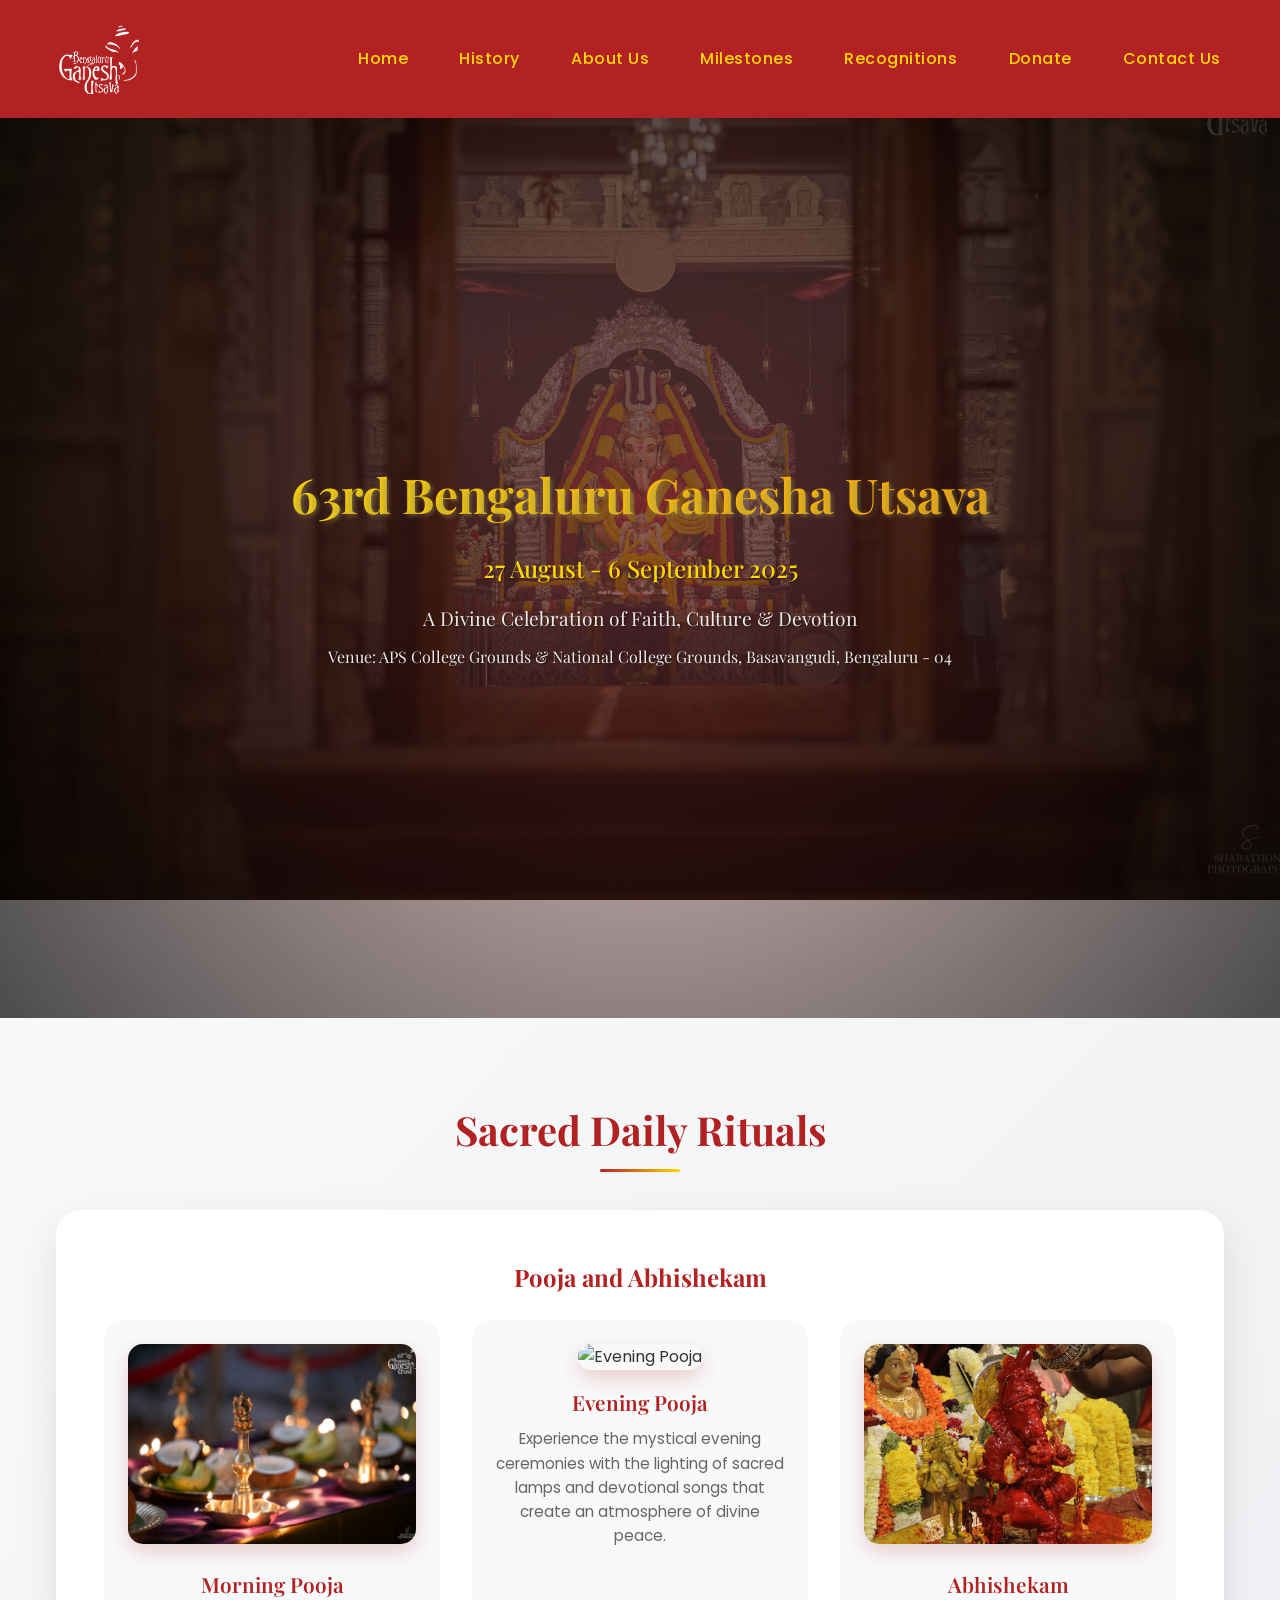
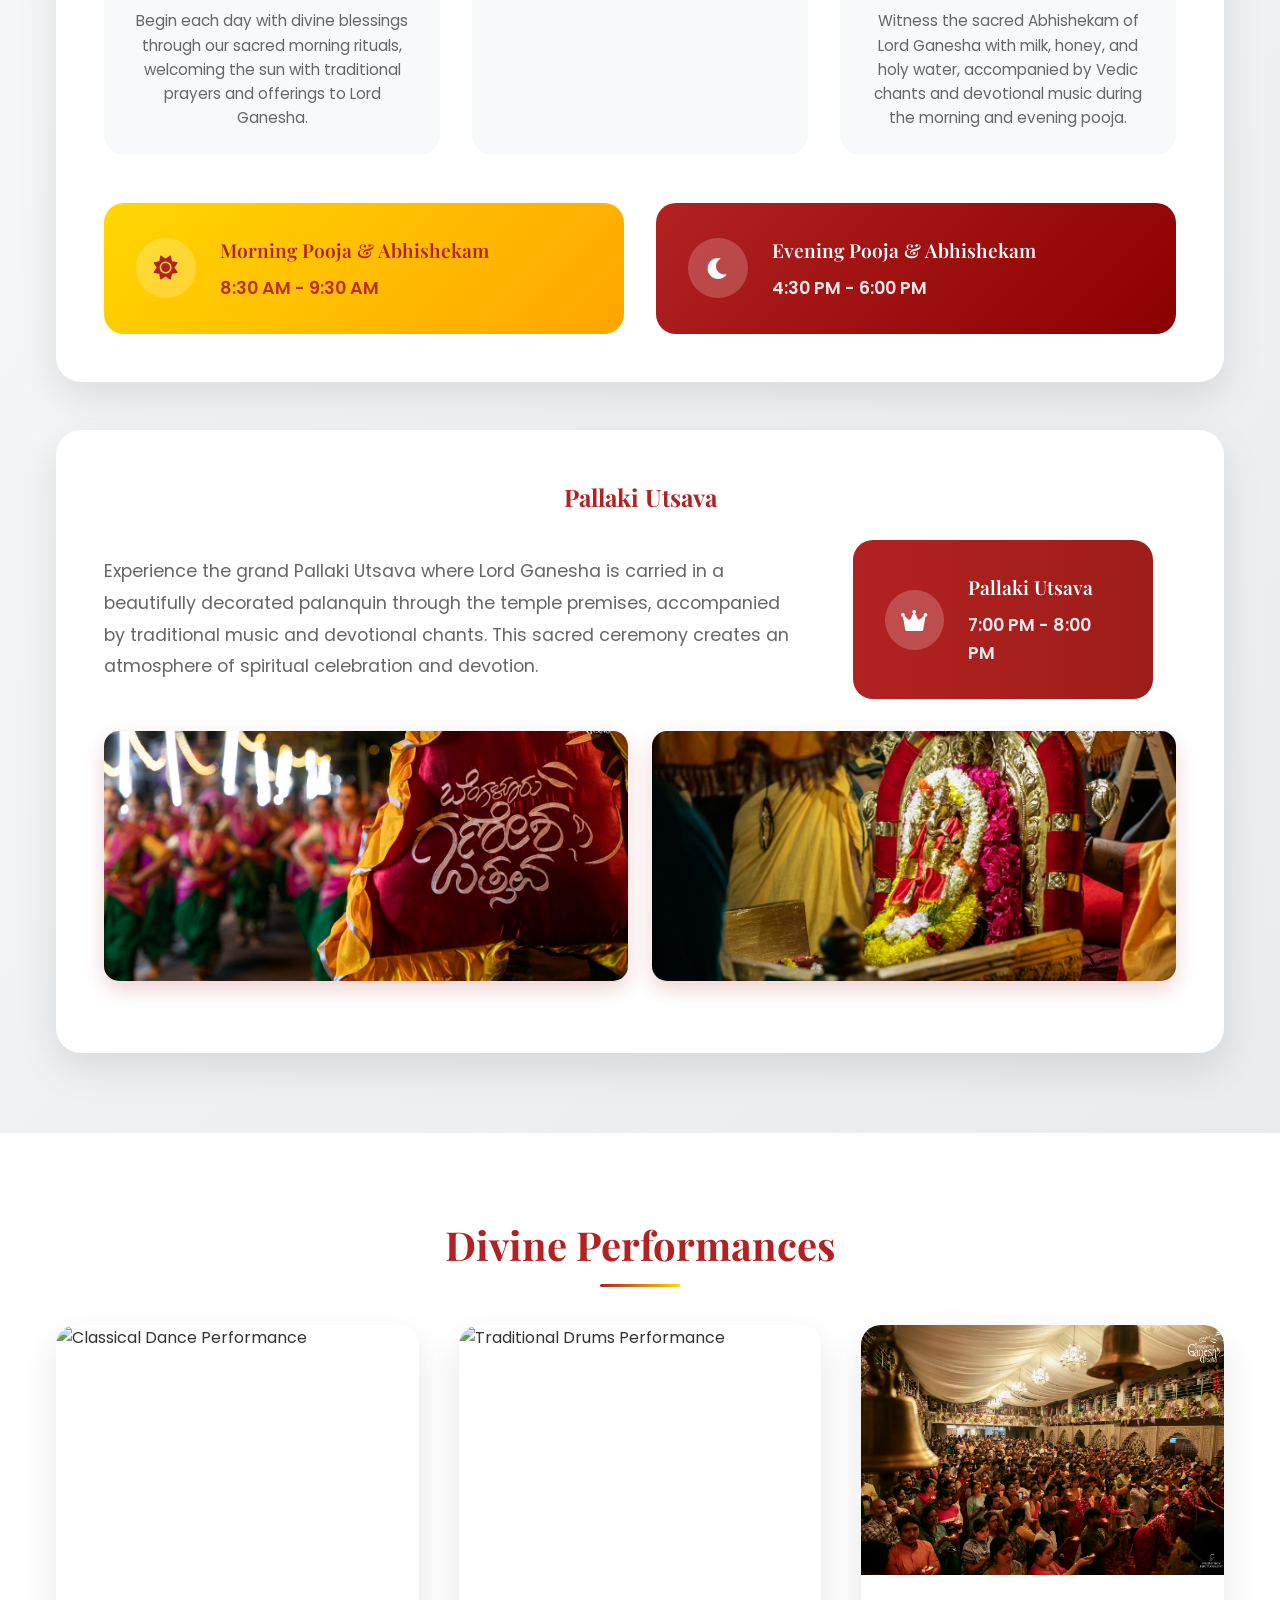
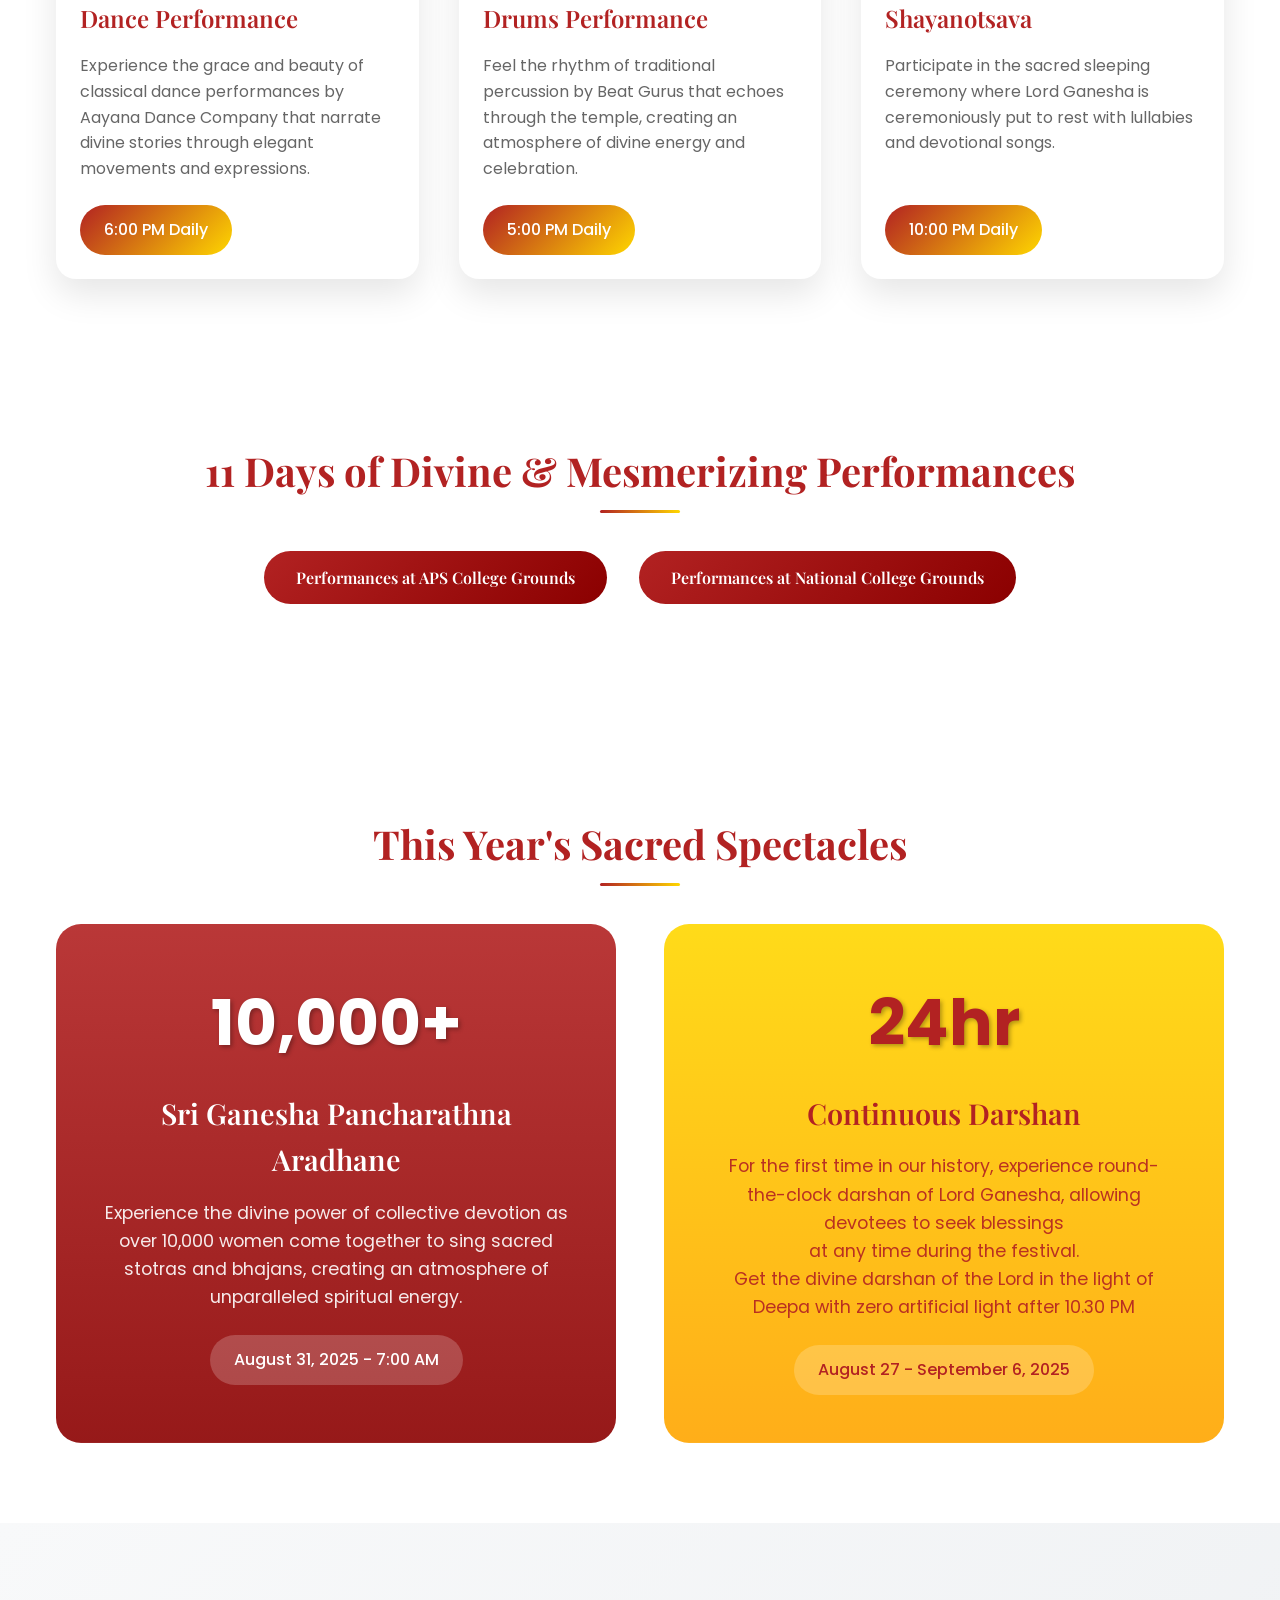
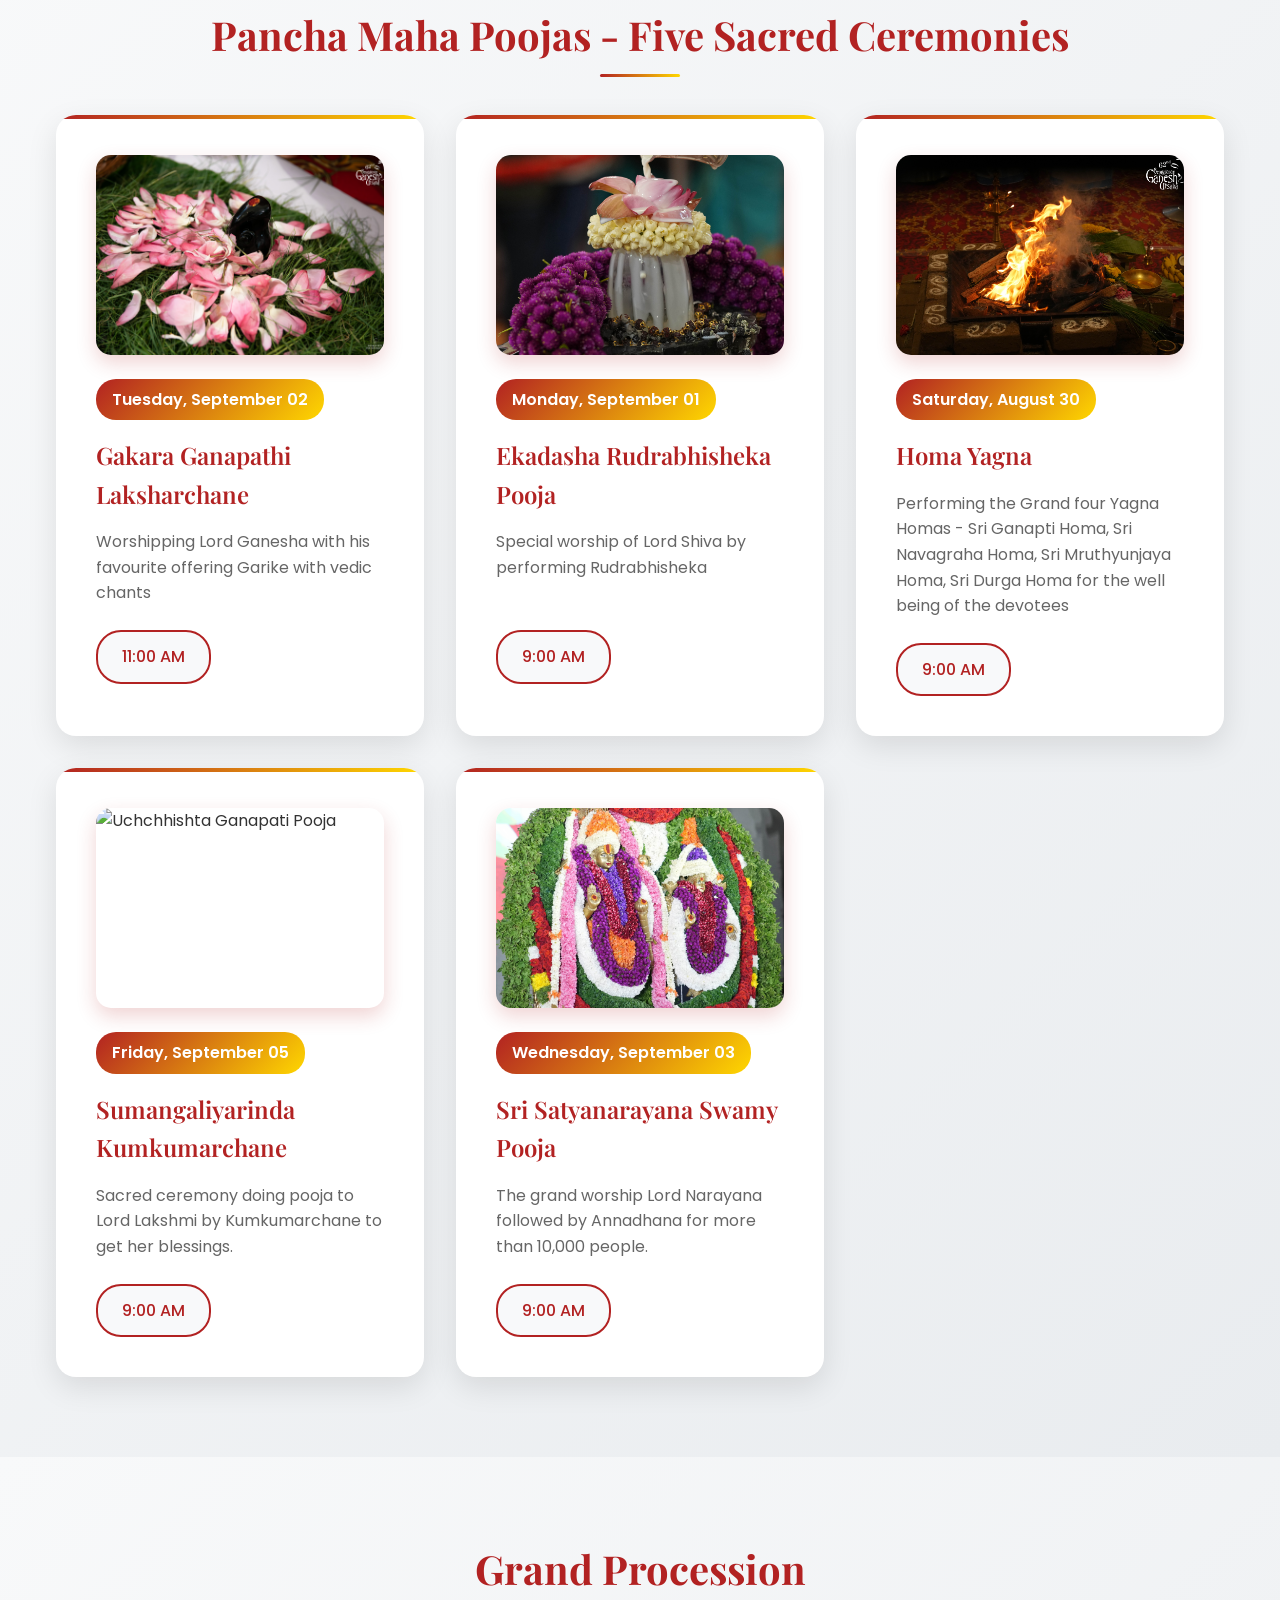
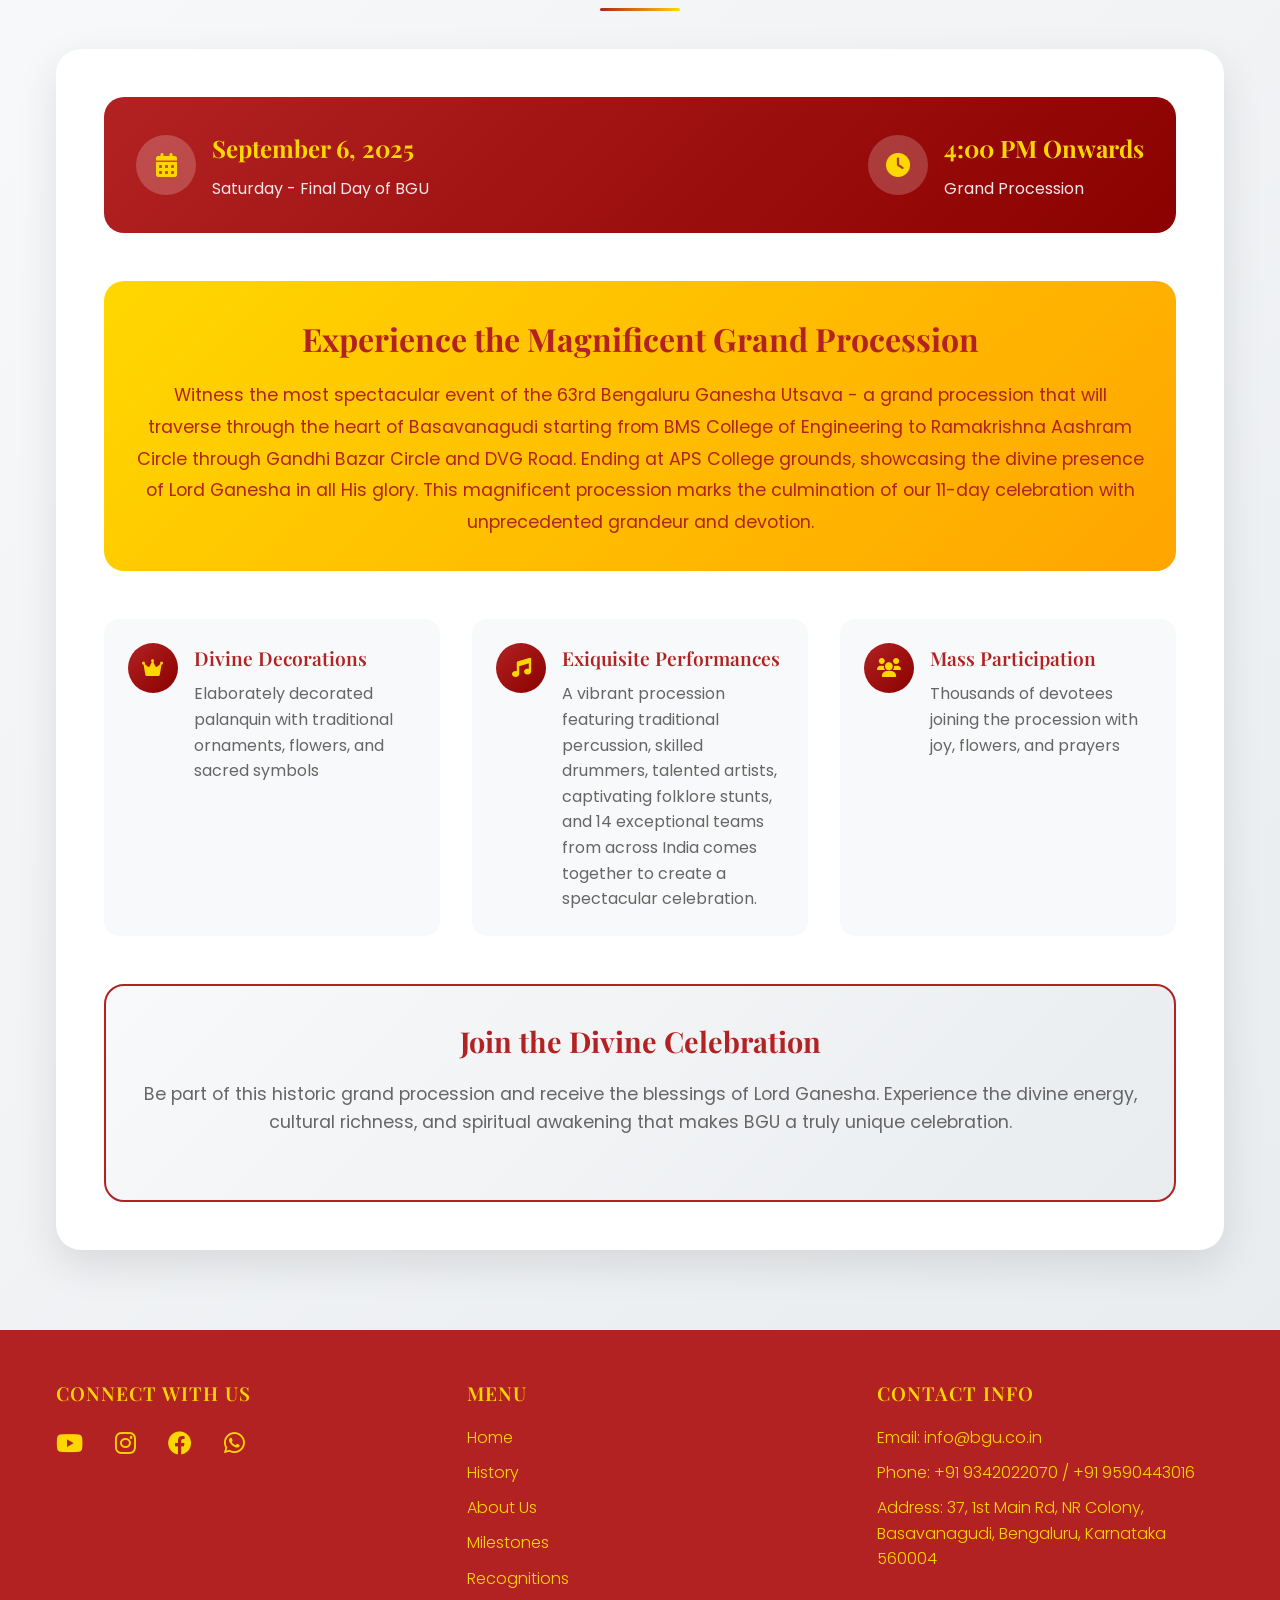
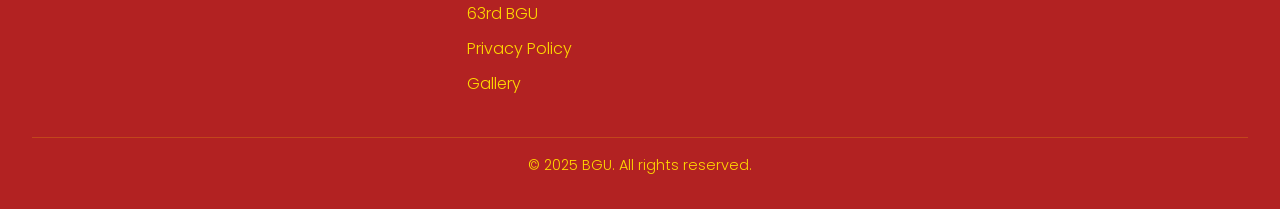
==== commit 72a787a7: "Donation and Artist info added'" ====
--- a/63rdbgu.html
+++ b/63rdbgu.html
@@ -3,7 +3,7 @@
 <head>
     <meta charset="UTF-8">
     <meta name="viewport" content="width=device-width, initial-scale=1.0">
-    <title>63rd Brahmotsavam Ganesha Utsav - BGU</title>
+    <title>63rd Bengaluru Ganesha Utsav - BGU</title>
     <meta name="description" content="Celebrate the 63rd Brahmotsavam Ganesha Utsav from August 27 to September 6, 2025. Experience divine rituals, performances, and sacred ceremonies.">
     <link rel="preconnect" href="https://fonts.googleapis.com">
     <link rel="preconnect" href="https://fonts.gstatic.com" crossorigin>
@@ -40,7 +40,7 @@
             <h1 class="hero-title">63rd Bengaluru Ganesha Utsava</h1>
             <p class="hero-dates">27 August - 6 September 2025</p>
             <div class="hero-subtitle">A Divine Celebration of Faith, Culture & Devotion</div>
-            <div class="hero-venue">Venue: Shankar Mutt & National College Grounds, Basavangudi, Bengaluru - 04</div>
+            <div class="hero-venue">Venue: APS College Grounds & National College Grounds, Basavangudi, Bengaluru - 04</div>
         </div>
     </section>
 
@@ -52,17 +52,17 @@
                 <h5 class="ritual-main-title">Pooja and Abhishekam</h5>
                 <div class="ritual-images-grid">
                     <div class="ritual-image-item">
-                        <img src="images/morning-pooja.jpg" alt="Morning Pooja">
+                        <img src="images/63rdbgu/morning-pooja.jpg" alt="Morning Pooja">
                         <h4>Morning Pooja</h4>
                         <p>Begin each day with divine blessings through our sacred morning rituals, welcoming the sun with traditional prayers and offerings to Lord Ganesha.</p>
                     </div>
                     <div class="ritual-image-item">
-                        <img src="images/evening-pooja.jpg" alt="Evening Pooja">
+                        <img src="images/63rdbgu/evening-pooja.jpg" alt="Evening Pooja">
                         <h4>Evening Pooja</h4>
                         <p>Experience the mystical evening ceremonies with the lighting of sacred lamps and devotional songs that create an atmosphere of divine peace.</p>
                     </div>
                     <div class="ritual-image-item">
-                        <img src="images/abhishekam.jpg" alt="Abhishekam Ceremony">
+                        <img src="images/63rdbgu/abhishekam.JPG" alt="Abhishekam Ceremony">
                         <h4>Abhishekam</h4>
                         <p>Witness the sacred Abhishekam of Lord Ganesha with milk, honey, and holy water, accompanied by Vedic chants and devotional music during the morning and evening pooja.</p>
                     </div>
@@ -74,7 +74,7 @@
                         </div>
                         <div class="timing-details">
                             <h4>Morning Pooja & Abhishekam</h4>
-                            <div class="timing-time">6:30 AM - 7:30 AM</div>
+                            <div class="timing-time">8:30 AM - 9:30 AM</div>
                         </div>
                     </div>
                     <div class="timing-card evening">
@@ -83,7 +83,7 @@
                         </div>
                         <div class="timing-details">
                             <h4>Evening Pooja & Abhishekam</h4>
-                            <div class="timing-time">5:30 PM - 6:30 PM</div>
+                            <div class="timing-time">4:30 PM - 6:00 PM</div>
                         </div>
                     </div>
                 </div>
@@ -109,8 +109,8 @@
                     </div>
                 </div>
                 <div class="pallaki-images">
-                    <img src="images/pallaki-utsava1.jpg" alt="Pallaki Utsava Procession">
-                    <img src="images/pallaki-utsava2.jpg" alt="Pallaki Utsava Ceremony">
+                    <img src="images/63rdbgu/pallaki-utsava1.jpg" alt="Pallaki Utsava Procession">
+                    <img src="images/63rdbgu/pallaki-utsava2.jpg" alt="Pallaki Utsava Ceremony">
                 </div>
             </div>
         </div>
@@ -123,23 +123,23 @@
             <div class="performances-grid">
                 <div class="performance-card">
                     <div class="performance-image">
-                        <img src="images/aayana.jpg" alt="Classical Dance Performance">
+                        <img src="images/63rdbgu/aayana.JPG" alt="Classical Dance Performance">
                     </div>
                     <h3>Dance Performance</h3>
                     <p>Experience the grace and beauty of classical dance performances by Aayana Dance Company that narrate divine stories through elegant movements and expressions.</p>
-                    <div class="performance-time">6:30 PM Daily</div>
+                    <div class="performance-time">6:00 PM Daily</div>
                 </div>
                 <div class="performance-card">
                     <div class="performance-image">
-                        <img src="images/beatgurus.jpg" alt="Traditional Drums Performance">
+                        <img src="images/63rdbgu/beatgurus.JPG" alt="Traditional Drums Performance">
                     </div>
                     <h3>Drums Performance</h3>
                     <p>Feel the rhythm of traditional percussion by Beat Gurus that echoes through the temple, creating an atmosphere of divine energy and celebration.</p>
-                    <div class="performance-time">6:00 PM Daily</div>
+                    <div class="performance-time">5:00 PM Daily</div>
                 </div>
                 <div class="performance-card">
                     <div class="performance-image">
-                        <img src="images/shayanotsava.jpg" alt="Sacred Sleeping Ceremony">
+                        <img src="images/63rdbgu/shayanotsava.jpg" alt="Sacred Sleeping Ceremony">
                     </div>
                     <h3>Shayanotsava</h3>
                     <p>Participate in the sacred sleeping ceremony where Lord Ganesha is ceremoniously put to rest with lullabies and devotional songs.
@@ -155,117 +155,275 @@
     <!-- Featured Artists & Daily Events Timeline -->
     <section class="artists-timeline">
         <div class="container">
-            <h2 class="section-title">Celebrating Talent - 15 Days of Divine Arts</h2>
-            <div class="timeline-container">
+            <h2 class="section-title">11 Days of Divine & Mesmerizing Performances</h2>
+            
+            <!-- Venue Selection Buttons -->
+            <div class="venue-buttons">
+                <button class="venue-btn" onclick="showVenue('venue1')">Performances at APS College Grounds</button>
+                <button class="venue-btn" onclick="showVenue('venue2')">Performances at National College Grounds</button>
+            </div>
+            
+            <!-- Venue 1 Timeline (11 Days) -->
+            <div id="venue1-timeline" class="timeline-container" style="display: none;">
                 <div class="timeline">
                     <div class="timeline-item">
+                        <div class="timeline-date">Day 1 - Aug 27 <br>Wednesday</div>
+                        <div class="timeline-content">
+                            <div class="artist-photo">
+                                <img src="images/artist1.jpg" alt="Classical Vocalist">
+                            </div>
+                            <h3>Bhakti Sangeetha</h3>
+                            <p></p>
+                            <div class="artist-info">
+                                <div class="featuring">By Smt. M.D. Pallavi</div>
+                                <div class="timing">7:00 PM onwards</div>
+                            </div>
+                        </div>
+                    </div>
+                    <div class="timeline-item">
+                        <div class="timeline-date">Day 2 - Aug 28 <br> Thursday </div>
+                        <div class="timeline-content">
+                            <div class="artist-photo">
+                                <img src="images/artist2.jpg" alt="Tabla Maestro">
+                            </div>
+                            <h3>Bhakti Sangeetha</h3>
+                            <p> </p>
+                            <div class="artist-info">
+                                <div class="featuring">By Smt. Lakshmi Nagaraj & Smt. Indu Nagaraj</div>
+                                <div class="timing">7:00 PM onwards</div>
+                            </div>
+                        </div>
+                    </div>
+                    <div class="timeline-item">
+                        <div class="timeline-date">Day 3 - Aug 29<br> Friday</div>
+                        <div class="timeline-content">
+                            <div class="artist-photo">
+                                <img src="images/artist3.jpg" alt="Flute Artist">
+                            </div>
+                            <h3>Bhakti Sangeetha</h3>
+                            <p>Spiritual flute music that touches the soul</p>
+                            <div class="artist-info">
+                                <div class="featuring">By Smt. Soorya Gayathri</div>
+                                <div class="timing">7:00 PM onwards</div>
+                            </div>
+                        </div>
+                    </div>
+                    <div class="timeline-item">
+                        <div class="timeline-date">Day 4 - Aug 30<br> Saturday</div>
+                        <div class="timeline-content">
+                            <div class="artist-photo">
+                                <img src="images/artist4.jpg" alt="Sitar Virtuoso">
+                            </div>
+                            <h3>Bhakti Sangeetha</h3>
+                            <p>Mesmerizing sitar performance with classical ragas</p>
+                            <div class="artist-info">
+                                <div class="featuring">By Smt. Sunitha Upadrastha</div>
+                                <div class="timing">7:00 PM onwards</div>
+                            </div>
+                        </div>
+                    </div>
+                    <div class="timeline-item">
+                        <div class="timeline-date">Day 5 - Aug 31 <br> Sunday</div>
+                        <div class="timeline-content">
+                            <div class="artist-photo">
+                                <img src="images/artist5.jpg" alt="Kathak Dancer">
+                            </div>
+                            <h3>Bhakti Sangeetha</h3>
+                            <p>Graceful storytelling through classical dance</p>
+                            <div class="artist-info">
+                                <div class="featuring">By Shri. Sandeep Narayan</div>
+                                <div class="timing">7:00 PM onwards</div>
+                            </div>
+                        </div>
+                    </div>
+                    <div class="timeline-item">
+                        <div class="timeline-date">Day 6 - Sep 1<br> Monday</div>
+                        <div class="timeline-content">
+                            <div class="artist-photo">
+                                <img src="images/artist6.jpg" alt="Carnatic Singer">
+                            </div>
+                            <h3>Flute Rocks</h3>
+                            <p>Traditional South Indian classical music</p>
+                            <div class="artist-info">
+                                <div class="featuring">By Praveen Godkhindi with Krishna Fusion Band</div>
+                                <div class="timing">7:00 PM onwards</div>
+                            </div>
+                        </div>
+                    </div>
+                    <div class="timeline-item">
+                        <div class="timeline-date">Day 7 - Sep 2<br> Tuesday</div>
+                        <div class="timeline-content">
+                            <div class="artist-photo">
+                                <img src="images/artist7.jpg" alt="Veena Player">
+                            </div>
+                            <h3>Ensemble of 63 Flutes</h3>
+                            <p>Ancient string instrument creating divine harmony</p>
+                            <div class="artist-info">
+                                <div class="featuring">By Vid. H S Venugopal</div>
+                                <div class="timing">7:00 PM - 8:00 PM</div>
+                            </div>
+                            <br>
+                            <div class="artist-photo">
+                                <img src="images/artist7.jpg" alt="Veena Player">
+                            </div>
+                            <h3>Gajamukham</h3>
+                            <p>Ancient string instrument creating divine harmony</p>
+                            <div class="artist-info">
+                                <div class="featuring">By Vinay Varanasi</div>
+                                <div class="timing">8:00 PM onwards</div>
+                            </div>
+                        </div>
+                    </div>
+                    <div class="timeline-item">
+                        <div class="timeline-date">Day 8 - Sep 3<br> Wednesday</div>
+                        <div class="timeline-content">
+                            <div class="artist-photo">
+                                <img src="images/artist8.jpg" alt="Bharatanatyam Dancer">
+                            </div>
+                            <h3>Kashi Damru</h3>
+                            <p>Classical dance form with intricate expressions</p>
+                            <div class="artist-info">
+                                <div class="featuring">By Pandit Jagadeesh & Troupe</div>
+                                <div class="timing">7:00 PM - 8:00 PM</div>
+                            </div>
+                            <br>
+                            <div class="artist-photo">
+                                <img src="images/artist8.jpg" alt="Bharatanatyam Dancer">
+                            </div>
+                            <h3>Bhakti Janapada Sangeetha</h3>
+                            <p>Classical dance form with intricate expressions</p>
+                            <div class="artist-info">
+                                <div class="featuring">By Savithakka Halli Band</div>
+                                <div class="timing">7:00 PM - 8:00 PM</div>
+                            </div>
+                        </div>
+                    </div>
+                    <div class="timeline-item">
+                        <div class="timeline-date">Day 9 - Sep 4<br> Thursday</div>
+                        <div class="timeline-content">
+                            <div class="artist-photo">
+                                <img src="images/artist9.jpg" alt="Harmonium Player">
+                            </div>
+                            <h3>Bhakti Sangeetha</h3>
+                            <p>Devotional songs with harmonium accompaniment</p>
+                            <div class="artist-info">
+                                <div class="featuring">By Vid. Balasubramanya Sharma</div>
+                                <div class="timing">7:00 PM onwards</div>
+                            </div>
+                        </div>
+                    </div>
+                    <div class="timeline-item">
+                        <div class="timeline-date">Day 10 - Sep 5<br> Friday</div>
+                        <div class="timeline-content">
+                            <div class="artist-photo">
+                                <img src="images/artist8.jpg" alt="Bharatanatyam Dancer">
+                            </div>
+                            <h3>Bhakti Sangeetha</h3>
+                            <p>Classical dance form with intricate expressions</p>
+                            <div class="artist-info">
+                                <div class="featuring">By Vid. Suhas</div>
+                                <div class="timing">7:00 PM - 7:30 PM</div>
+                            </div>
+                            <br>
+                            <div class="artist-photo">
+                                <img src="images/artist10.jpg" alt="Mridangam Player">
+                            </div>
+                            <h3>Ganga Tharangam</h3>
+                            <p>Traditional percussion instrument performance</p>
+                            <div class="artist-info">
+                                <div class="featuring">By Ganga Sasidharan & Troupe</div>
+                                <div class="timing">7:30 PM onwards</div>
+                            </div>
+                        </div>
+                    </div>
+                </div>
+            </div>
+
+            <!-- Venue 2 Timeline (6 Days) -->
+            <div id="venue2-timeline" class="timeline-container" style="display: none;">
+                <div class="timeline">
+                    <div class="timeline-item">
                         <div class="timeline-date">Day 1 - Aug 27</div>
                         <div class="timeline-content">
                             <div class="artist-photo">
-                                <img src="images/artist1.jpg" alt="Classical Vocalist">
-                            </div>
-                            <h3>Classical Vocal Performance</h3>
-                            <p>Renowned vocalist performs traditional bhajans and classical compositions</p>
+                                <img src="images/artist1.jpg" alt="Folk Dance">
+                            </div>
+                            <h3>Folk Dance Performance</h3>
+                            <p>Traditional folk dances from different regions of India</p>
+                            <div class="artist-info">
+                                <div class="featuring">By Karnataka Folk Dance Troupe</div>
+                                <div class="timing">6:00 PM - 7:00 PM</div>
+                            </div>
                         </div>
                     </div>
                     <div class="timeline-item">
                         <div class="timeline-date">Day 2 - Aug 28</div>
                         <div class="timeline-content">
                             <div class="artist-photo">
-                                <img src="images/artist2.jpg" alt="Tabla Maestro">
-                            </div>
-                            <h3>Tabla Ensemble</h3>
-                            <p>Master percussionists showcase rhythmic excellence</p>
+                                <img src="images/artist2.jpg" alt="Drama Performance">
+                            </div>
+                            <h3>Mythological Drama</h3>
+                            <p>Enchanting mythological plays and cultural dramas</p>
+                            <div class="artist-info">
+                                <div class="featuring">By Rangayana Theatre Group</div>
+                                <div class="timing">7:00 PM - 8:30 PM</div>
+                            </div>
                         </div>
                     </div>
                     <div class="timeline-item">
                         <div class="timeline-date">Day 3 - Aug 29</div>
                         <div class="timeline-content">
                             <div class="artist-photo">
-                                <img src="images/artist3.jpg" alt="Flute Artist">
-                            </div>
-                            <h3>Divine Flute Melodies</h3>
-                            <p>Spiritual flute music that touches the soul</p>
+                                <img src="images/artist3.jpg" alt="Magic Show">
+                            </div>
+                            <h3>Traditional Magic Show</h3>
+                            <p>Mesmerizing traditional Indian magic and illusions</p>
+                            <div class="artist-info">
+                                <div class="featuring">By Gopinath Muthukad</div>
+                                <div class="timing">8:30 PM - 9:30 PM</div>
+                            </div>
                         </div>
                     </div>
                     <div class="timeline-item">
                         <div class="timeline-date">Day 4 - Aug 30</div>
                         <div class="timeline-content">
                             <div class="artist-photo">
-                                <img src="images/artist4.jpg" alt="Sitar Virtuoso">
-                            </div>
-                            <h3>Sitar Recital</h3>
-                            <p>Mesmerizing sitar performance with classical ragas</p>
+                                <img src="images/artist4.jpg" alt="Comedy Show">
+                            </div>
+                            <h3>Family Comedy Show</h3>
+                            <p>Entertaining family-friendly comedy and humor</p>
+                            <div class="artist-info">
+                                <div class="featuring">By Stand-up Comedy Group</div>
+                                <div class="timing">9:30 PM - 10:30 PM</div>
+                            </div>
                         </div>
                     </div>
                     <div class="timeline-item">
                         <div class="timeline-date">Day 5 - Aug 31</div>
                         <div class="timeline-content">
                             <div class="artist-photo">
-                                <img src="images/artist5.jpg" alt="Kathak Dancer">
-                            </div>
-                            <h3>Kathak Dance</h3>
-                            <p>Graceful storytelling through classical dance</p>
+                                <img src="images/artist5.jpg" alt="Fusion Music">
+                            </div>
+                            <h3>Fusion Musical</h3>
+                            <p>Innovative fusion music combining traditional and modern</p>
+                            <div class="artist-info">
+                                <div class="featuring">By Indian Ocean Band</div>
+                                <div class="timing">10:30 PM - 11:30 PM</div>
+                            </div>
                         </div>
                     </div>
                     <div class="timeline-item">
                         <div class="timeline-date">Day 6 - Sep 1</div>
                         <div class="timeline-content">
                             <div class="artist-photo">
-                                <img src="images/artist6.jpg" alt="Carnatic Singer">
-                            </div>
-                            <h3>Carnatic Music</h3>
-                            <p>Traditional South Indian classical music</p>
-                        </div>
-                    </div>
-                    <div class="timeline-item">
-                        <div class="timeline-date">Day 7 - Sep 2</div>
-                        <div class="timeline-content">
-                            <div class="artist-photo">
-                                <img src="images/artist7.jpg" alt="Veena Player">
-                            </div>
-                            <h3>Veena Performance</h3>
-                            <p>Ancient string instrument creating divine harmony</p>
-                        </div>
-                    </div>
-                    <div class="timeline-item">
-                        <div class="timeline-date">Day 8 - Sep 3</div>
-                        <div class="timeline-content">
-                            <div class="artist-photo">
-                                <img src="images/artist8.jpg" alt="Bharatanatyam Dancer">
-                            </div>
-                            <h3>Bharatanatyam</h3>
-                            <p>Classical dance form with intricate expressions</p>
-                        </div>
-                    </div>
-                    <div class="timeline-item">
-                        <div class="timeline-date">Day 9 - Sep 4</div>
-                        <div class="timeline-content">
-                            <div class="artist-photo">
-                                <img src="images/artist9.jpg" alt="Harmonium Player">
-                            </div>
-                            <h3>Harmonium & Bhajans</h3>
-                            <p>Devotional songs with harmonium accompaniment</p>
-                        </div>
-                    </div>
-                    <div class="timeline-item">
-                        <div class="timeline-date">Day 10 - Sep 5</div>
-                        <div class="timeline-content">
-                            <div class="artist-photo">
-                                <img src="images/artist10.jpg" alt="Mridangam Player">
-                            </div>
-                            <h3>Mridangam Solo</h3>
-                            <p>Traditional percussion instrument performance</p>
-                        </div>
-                    </div>
-                    <div class="timeline-item">
-                        <div class="timeline-date">Day 11 - Sep 6</div>
-                        <div class="timeline-content">
-                            <div class="artist-photo">
-                                <img src="images/artist11.jpg" alt="Classical Ensemble">
-                            </div>
-                            <h3>Grand Finale</h3>
-                            <p>Spectacular ensemble performance with all artists</p>
+                                <img src="images/artist6.jpg" alt="Special Performance">
+                            </div>
+                            <h3>Special Cultural Show</h3>
+                            <p>Unique cultural performances and special acts</p>
+                            <div class="artist-info">
+                                <div class="featuring">By Multi-Cultural Ensemble</div>
+                                <div class="timing">11:30 PM - 12:30 AM</div>
+                            </div>
                         </div>
                     </div>
                 </div>
@@ -282,13 +440,13 @@
                     <div class="highlight-number">10,000+</div>
                     <h3>Sri Ganesha Pancharathna Aradhane</h3>
                     <p>Experience the divine power of collective devotion as over 10,000 women come together to sing sacred stotras and bhajans, creating an atmosphere of unparalleled spiritual energy.</p>
-                    <div class="highlight-date">August 31, 2025 - 6:00 AM</div>
+                    <div class="highlight-date">August 31, 2025 - 7:00 AM</div>
                 </div>
                 <div class="highlight-card right-highlight">
                     <div class="highlight-number">24hr</div>
                     <h3>Continuous Darshan</h3>
                     <p>For the first time in our history, experience round-the-clock darshan of Lord Ganesha, allowing devotees to seek 
-                        blessings <br>at any time during the festival. <br> Get the divine darshan of the Lord in the light of Deepa with zero artificial light</p>
+                        blessings <br>at any time during the festival. <br> Get the divine darshan of the Lord in the light of Deepa with zero artificial light after 10.30 PM</p>
                     <div class="highlight-date">August 27 - September 6, 2025</div>
                 </div>
             </div>
@@ -302,48 +460,124 @@
             <div class="poojas-grid">
                 <div class="pooja-card">
                     <div class="pooja-image">
-                        <img src="images/gaakara.jpg" alt="Ganesh Stapana Pooja">
-                    </div>
-                    <div class="pooja-date">Day 1 - August 27</div>
+                        <img src="images/63rdbgu/gaakara.jpg" alt="Ganesh Stapana Pooja">
+                    </div>
+                    <div class="pooja-date">Tuesday, September 02</div>
                     <h3>Gakara Ganapathi Laksharchane</h3>
-                    <p>Worshipping Lord Ganesha with his favourite offering Garike with vedic chants</p>
-                    <div class="pooja-time">6:00 AM - 12:00 PM</div>
+                    <p>Worshipping Lord Ganesha with his favourite offering Garike with vedic chants
+                        <br>
+                    </p>
+                    <div class="pooja-time">11:00 AM</div>
                 </div>
                 <div class="pooja-card">
                     <div class="pooja-image">
-                        <img src="images/rudrabhisheka.jpg" alt="Lakshmi Ganapati Pooja">
-                    </div>
-                    <div class="pooja-date">Day 3 - August 29</div>
-                    <h3>Rudrabhisheka Pooja</h3>
-                    <p>Special worship of Lord Shiva by performing Rudrabhisheka</p>
-                    <div class="pooja-time">9:00 AM - 2:00 PM</div>
+                        <img src="images/63rdbgu/rudrabhisheka.JPG" alt="Lakshmi Ganapati Pooja">
+                    </div>
+                    <div class="pooja-date">Monday, September 01</div>
+                    <h3>Ekadasha Rudrabhisheka Pooja</h3>
+                    <p>Special worship of Lord Shiva by performing Rudrabhisheka
+                        <br>
+                        <br>
+                    </p>
+                    <div class="pooja-time">9:00 AM</div>
                 </div>
                 <div class="pooja-card">
                     <div class="pooja-image">
-                        <img src="images/homa.jpg" alt="Maha Ganapati Pooja">
-                    </div>
-                    <div class="pooja-date">Day 5 - August 31</div>
+                        <img src="images/63rdbgu/homa.JPG" alt="Maha Ganapati Pooja">
+                    </div>
+                    <div class="pooja-date">Saturday, August 30</div>
                     <h3>Homa Yagna</h3>
                     <p>Performing the Grand four Yagna Homas - Sri Ganapti Homa, Sri Navagraha Homa, Sri Mruthyunjaya Homa, Sri Durga Homa for the well being of the devotees</p>
-                    <div class="pooja-time">8:00 AM - 4:00 PM</div>
+                    <div class="pooja-time">9:00 AM</div>
                 </div>
                 <div class="pooja-card">
                     <div class="pooja-image">
-                        <img src="images/kumkuarchane.jpg" alt="Uchchhishta Ganapati Pooja">
-                    </div>
-                    <div class="pooja-date">Day 7 - September 2</div>
-                    <h3>Kumkumarchane Pooja</h3>
+                        <img src="images/63rdbgu/kumkuarchane.JPG" alt="Uchchhishta Ganapati Pooja">
+                    </div>
+                    <div class="pooja-date">Friday, September 05</div>
+                    <h3>Sumangaliyarinda Kumkumarchane</h3>
                     <p>Sacred ceremony doing pooja to Lord Lakshmi by Kumkumarchane to get her blessings.</p>
-                    <div class="pooja-time">10:00 AM - 3:00 PM</div>
+                    <div class="pooja-time">9:00 AM</div>
                 </div>
                 <div class="pooja-card">
                     <div class="pooja-image">
-                        <img src="images/satyanarayan.jpg" alt="Visarjan Pooja">
-                    </div>
-                    <div class="pooja-date">Day 10 - September 5</div>
+                        <img src="images/63rdbgu/satyanarayan.JPG" alt="Visarjan Pooja">
+                    </div>
+                    <div class="pooja-date">Wednesday, September 03</div>
                     <h3>Sri Satyanarayana Swamy Pooja</h3>
                     <p>The grand worship Lord Narayana followed by Annadhana for more than 10,000 people.</p>
-                    <div class="pooja-time">4:00 PM - 8:00 PM</div>
+                    <div class="pooja-time">9:00 AM</div>
+                </div>
+            </div>
+        </div>
+    </section>
+
+    <!-- Grand Procession Section -->
+    <section class="grand-procession">
+        <div class="container">
+            <h2 class="section-title">Grand Procession</h2>
+            <div class="procession-content">
+                <div class="procession-header">
+                    <div class="procession-date">
+                        <div class="date-icon">
+                            <i class="fas fa-calendar-alt"></i>
+                        </div>
+                        <div class="date-details">
+                            <h3>September 6, 2025</h3>
+                            <p>Saturday - Final Day of BGU</p>
+                        </div>
+                    </div>
+                    <div class="procession-time">
+                        <div class="time-icon">
+                            <i class="fas fa-clock"></i>
+                        </div>
+                        <div class="time-details">
+                            <h3>4:00 PM Onwards</h3>
+                            <p>Grand Procession</p>
+                        </div>
+                    </div>
+                </div>
+                
+                <div class="procession-description">
+                    <h3>Experience the Magnificent Grand Procession</h3>
+                    <p>Witness the most spectacular event of the 63rd Bengaluru Ganesha Utsava - a grand procession that will traverse through the heart of Basavanagudi starting from BMS College of Engineering to Ramakrishna Aashram Circle through Gandhi Bazar Circle and DVG Road. Ending at APS College grounds,
+                         showcasing the divine presence of Lord Ganesha in all His glory. This magnificent procession marks the culmination of our 11-day celebration with unprecedented grandeur and devotion.</p>
+                </div>
+
+                <div class="procession-highlights">
+                    <div class="highlight-item">
+                        <div class="highlight-icon">
+                            <i class="fas fa-crown"></i>
+                        </div>
+                        <div class="highlight-text">
+                            <h4>Divine Decorations</h4>
+                            <p>Elaborately decorated palanquin with traditional ornaments, flowers, and sacred symbols</p>
+                        </div>
+                    </div>
+                    <div class="highlight-item">
+                        <div class="highlight-icon">
+                            <i class="fas fa-music"></i>
+                        </div>
+                        <div class="highlight-text">
+                            <h4>Exiquisite Performances</h4>
+                            <p>A vibrant procession featuring traditional percussion, skilled drummers, talented artists, captivating folklore stunts, and 14 exceptional teams from across India comes together to create a spectacular celebration.
+                            </p>
+                        </div>
+                    </div>
+                    <div class="highlight-item">
+                        <div class="highlight-icon">
+                            <i class="fas fa-users"></i>
+                        </div>
+                        <div class="highlight-text">
+                            <h4>Mass Participation</h4>
+                            <p>Thousands of devotees joining the procession with joy, flowers, and prayers</p>
+                        </div>
+                    </div>
+                </div>
+
+                <div class="procession-cta">
+                    <h3>Join the Divine Celebration</h3>
+                    <p>Be part of this historic grand procession and receive the blessings of Lord Ganesha. Experience the divine energy, cultural richness, and spiritual awakening that makes BGU a truly unique celebration.</p>
                 </div>
             </div>
         </div>
@@ -384,7 +618,7 @@
             <div class="footer-section">
                 <h3>Contact Info</h3>
                 <p>Email: info@bgu.co.in</p>
-                <p>Phone: +91 9342022070</p>
+                <p>Phone: +91 9342022070 / +91 9590443016</p>
                 <p>Address: 37, 1st Main Rd, NR Colony, Basavanagudi, Bengaluru, Karnataka 560004</p>
             </div>
         </div>
@@ -392,5 +626,46 @@
             <p>&copy; 2025 BGU. All rights reserved.</p>
         </div>
     </footer>
+    <script>
+        // Mobile menu toggle
+        document.querySelector('.mobile-menu-btn').addEventListener('click', function() {
+            document.querySelector('.nav-links').classList.toggle('active');
+        });
+
+        // Close mobile menu when clicking outside
+        document.addEventListener('click', function(event) {
+            const navLinks = document.querySelector('.nav-links');
+            const mobileMenuBtn = document.querySelector('.mobile-menu-btn');
+            
+            if (!navLinks.contains(event.target) && !mobileMenuBtn.contains(event.target)) {
+                navLinks.classList.remove('active');
+            }
+        });
+
+        // Venue button functionality
+        function showVenue(venueId) {
+            // Remove active class from all venue buttons
+            const venueButtons = document.querySelectorAll('.venue-btn');
+            venueButtons.forEach(btn => btn.classList.remove('active'));
+
+            // Add active class to the clicked button
+            const clickedButton = event.target;
+            clickedButton.classList.add('active');
+
+            // Hide all timeline containers
+            const venue1Timeline = document.getElementById('venue1-timeline');
+            const venue2Timeline = document.getElementById('venue2-timeline');
+            
+            venue1Timeline.style.display = 'none';
+            venue2Timeline.style.display = 'none';
+
+            // Show the selected venue timeline
+            if (venueId === 'venue1') {
+                venue1Timeline.style.display = 'block';
+            } else if (venueId === 'venue2') {
+                venue2Timeline.style.display = 'block';
+            }
+        }
+    </script>
 </body>
 </html>
--- a/css/common.css
+++ b/css/common.css
@@ -36,7 +36,7 @@
 }
 
 .logo img {
-    height: 50px;
+    height: 70px;
     width: auto;
     transition: transform 0.3s ease;
 }
@@ -152,16 +152,22 @@
 
 /* Responsive Design */
 @media (max-width: 768px) {
+    nav {
+        padding: 0.5rem 1rem;
+    }
+
     .mobile-menu-btn {
         display: block;
         position: absolute;
         right: 1rem;
         top: 1rem;
+        z-index: 1001;
     }
 
     .nav-container {
         flex-direction: column;
         padding: 1rem 0;
+        position: relative;
     }
 
     .nav-links {
@@ -170,6 +176,9 @@
         flex-direction: column;
         gap: 0.5rem;
         padding: 1rem 0;
+        background-color: #B22222;
+        border-radius: 8px;
+        margin-top: 1rem;
     }
 
     .nav-links.active {
@@ -181,6 +190,7 @@
         text-align: center;
         padding: 0.8rem;
         border-radius: 8px;
+        margin: 0.2rem 0;
     }
 
     .logo img {
@@ -191,34 +201,80 @@
         flex-direction: column;
         gap: 1.5rem;
         max-width: 95%;
+        padding: 0 1rem;
     }
 
     .footer-section {
         text-align: center;
         flex: none;
-    }
-
-    .social-links {
-        gap: 1rem;
+        padding: 0.5rem;
+    }
+
+    .footer-section .social-links {
+        justify-content: center;
+        gap: 1.5rem;
+    }
+
+    .social-links a {
+        font-size: 1.3rem;
+    }
+
+    .footer-menu {
+        align-items: center;
+    }
+}
+
+@media (max-width: 480px) {
+    nav {
+        padding: 0.3rem 0.5rem;
+    }
+
+    .nav-container {
+        padding: 0.5rem 0;
+    }
+
+    nav a {
+        font-size: 0.9rem;
+        padding: 0.6rem;
+    }
+
+    .logo img {
+        height: 35px;
+    }
+
+    .footer-section h3 {
+        font-size: 1rem;
+    }
+
+    .footer-section p {
+        font-size: 0.85rem;
     }
 
     .social-links a {
         font-size: 1.2rem;
     }
-}
-
-@media (max-width: 480px) {
+
+    footer {
+        padding: 1.5rem 1rem;
+    }
+}
+
+@media (max-width: 360px) {
     nav a {
-        font-size: 0.95rem;
-        padding: 0.7rem;
+        font-size: 0.85rem;
+        padding: 0.5rem;
+    }
+
+    .logo img {
+        height: 30px;
     }
 
     .footer-section h3 {
-        font-size: 1rem;
+        font-size: 0.9rem;
     }
 
     .footer-section p {
-        font-size: 0.85rem;
+        font-size: 0.8rem;
     }
 }
 
--- a/css/63rdbgu.css
+++ b/css/63rdbgu.css
@@ -302,7 +302,40 @@
 /* Artists Timeline Section */
 .artists-timeline {
     padding: 5rem 0;
-    background: linear-gradient(135deg, #f8f9fa 0%, #e9ecef 100%);
+    background: white;
+}
+
+/* Venue Selection Buttons */
+.venue-buttons {
+    display: flex;
+    justify-content: center;
+    gap: 2rem;
+    margin-bottom: 3rem;
+}
+
+.venue-btn {
+    font-family: 'Playfair Display', serif;
+    background: linear-gradient(135deg, #B22222, #8B0000);
+    color: white;
+    border: none;
+    border-radius: 50px;
+    padding: 1rem 2rem;
+    font-size: 1rem;
+    font-weight: 600;
+    cursor: pointer;
+    transition: all 0.3s ease;
+    min-width: 200px;
+}
+
+.venue-btn:hover {
+    background: linear-gradient(135deg, #8B0000, #B22222);
+    transform: translateY(-2px);
+    box-shadow: 0 8px 20px rgba(178, 34, 34, 0.3);
+}
+
+.venue-btn.active {
+    background: linear-gradient(135deg, #FFD700, #FFA500);
+    color: #B22222;
 }
 
 .timeline-container {
@@ -357,7 +390,7 @@
 
 .timeline-content {
     background: white;
-    padding: 2rem;
+    padding: 3rem;
     border-radius: 20px;
     box-shadow: 0 10px 30px rgba(0, 0, 0, 0.1);
     width: 45%;
@@ -371,7 +404,7 @@
 }
 
 .timeline-item:nth-child(even) .timeline-content {
-    margin-right: 0;
+    margin-right: 100;
     margin-left: auto;
 }
 
@@ -404,7 +437,36 @@
 
 .timeline-content p {
     color: #666;
+    margin-bottom: 1rem;
     line-height: 1.6;
+}
+
+/* Artist Info Styles */
+.artist-info {
+    background: linear-gradient(135deg, #f8f9fa, #e9ecef);
+    border-radius: 10px;
+    padding: 1rem;
+    margin-top: 1rem;
+    border-left: 4px solid #B22222;
+}
+
+.featuring {
+    font-family: 'Playfair Display', serif;
+    font-size: 1rem;
+    font-weight: 600;
+    color: #B22222;
+    margin-bottom: 0.5rem;
+}
+
+.timing {
+    font-size: 0.9rem;
+    color: #666;
+    font-weight: 500;
+    background: linear-gradient(135deg, #B22222, #8B0000);
+    color: white;
+    padding: 0.3rem 0.8rem;
+    border-radius: 15px;
+    display: inline-block;
 }
 
 /* Special Highlights Section */
@@ -441,14 +503,14 @@
 }
 
 .left-highlight {
-    background: linear-gradient(rgba(178, 34, 34, 0.9), rgba(139, 0, 0, 0.9)), url('../images/women-bhajan.jpg');
+    background: linear-gradient(rgba(178, 34, 34, 0.9), rgba(139, 0, 0, 0.9)), url('../images/63rdbgu/women-bhajan.JPG');
     background-size: cover;
     background-position: center;
     color: white;
 }
 
 .right-highlight {
-    background: linear-gradient(rgba(255, 215, 0, 0.9), rgba(255, 165, 0, 0.9)), url('../images/24hr-darshan.jpg');
+    background: linear-gradient(rgba(255, 215, 0, 0.9), rgba(255, 165, 0, 0.9)), url('../images/63rdbgu/24hr-darshan.jpg');
     background-size: cover;
     background-position: center;
     color: #B22222;
@@ -620,7 +682,6 @@
     transform: scale(1.05);
 }
 
-
 .pallaki-image-description p {
     font-size: 1rem;
     color: #666;
@@ -689,7 +750,7 @@
     }
     
     .section-title {
-        font-size: 2rem;
+        font-size: 1.5rem;
     }
     
     .ritual-main-container {
@@ -835,4 +896,335 @@
     .timing-card {
         padding: 1.5rem;
     }
+}
+
+/* Grand Procession Section Styles */
+.grand-procession {
+    padding: 5rem 0;
+    background: linear-gradient(135deg, #f8f9fa 0%, #e9ecef 100%);
+}
+
+.procession-content {
+    background: white;
+    padding: 3rem;
+    border-radius: 25px;
+    box-shadow: 0 15px 40px rgba(0, 0, 0, 0.1);
+}
+
+.procession-header {
+    display: flex;
+    justify-content: space-between;
+    align-items: center;
+    margin-bottom: 3rem;
+    padding: 2rem;
+    background: linear-gradient(135deg, #B22222, #8B0000);
+    border-radius: 20px;
+    color: white;
+}
+
+.procession-date,
+.procession-time {
+    display: flex;
+    align-items: center;
+    gap: 1rem;
+}
+
+.date-icon,
+.time-icon {
+    width: 60px;
+    height: 60px;
+    background: rgba(255, 255, 255, 0.2);
+    border-radius: 50%;
+    display: flex;
+    align-items: center;
+    justify-content: center;
+    font-size: 1.5rem;
+    color: #FFD700;
+}
+
+.date-details h3,
+.time-details h3 {
+    font-family: 'Playfair Display', serif;
+    font-size: 1.5rem;
+    font-weight: 700;
+    margin-bottom: 0.5rem;
+    color: #FFD700;
+}
+
+.date-details p,
+.time-details p {
+    font-size: 1rem;
+    opacity: 0.9;
+    margin: 0;
+}
+
+.procession-description {
+    text-align: center;
+    margin-bottom: 3rem;
+    padding: 2rem;
+    background: linear-gradient(135deg, #FFD700, #FFA500);
+    border-radius: 20px;
+    color: #B22222;
+}
+
+.procession-description h3 {
+    font-family: 'Playfair Display', serif;
+    font-size: 2rem;
+    font-weight: 700;
+    margin-bottom: 1rem;
+}
+
+.procession-description p {
+    font-size: 1.1rem;
+    line-height: 1.8;
+    margin: 0;
+}
+
+.procession-highlights {
+    display: grid;
+    grid-template-columns: repeat(auto-fit, minmax(250px, 1fr));
+    gap: 2rem;
+    margin-bottom: 3rem;
+}
+
+.highlight-item {
+    display: flex;
+    align-items: flex-start;
+    gap: 1rem;
+    padding: 1.5rem;
+    background: #f8f9fa;
+    border-radius: 15px;
+    transition: transform 0.3s ease, box-shadow 0.3s ease;
+}
+
+.highlight-item:hover {
+    transform: translateY(-5px);
+    box-shadow: 0 10px 25px rgba(178, 34, 34, 0.15);
+}
+
+.highlight-icon {
+    width: 50px;
+    height: 50px;
+    background: linear-gradient(135deg, #B22222, #8B0000);
+    border-radius: 50%;
+    display: flex;
+    align-items: center;
+    justify-content: center;
+    font-size: 1.2rem;
+    color: #FFD700;
+    flex-shrink: 0;
+}
+
+.highlight-text h4 {
+    font-family: 'Playfair Display', serif;
+    font-size: 1.2rem;
+    color: #B22222;
+    margin-bottom: 0.5rem;
+    font-weight: 600;
+}
+
+.highlight-text p {
+    color: #666;
+    line-height: 1.6;
+    margin: 0;
+}
+
+.procession-cta {
+    text-align: center;
+    padding: 2rem;
+    background: linear-gradient(135deg, #f8f9fa, #e9ecef);
+    border-radius: 20px;
+    border: 2px solid #B22222;
+}
+
+.procession-cta h3 {
+    font-family: 'Playfair Display', serif;
+    font-size: 1.8rem;
+    color: #B22222;
+    margin-bottom: 1rem;
+    font-weight: 700;
+}
+
+.procession-cta p {
+    font-size: 1.1rem;
+    color: #666;
+    line-height: 1.6;
+    margin-bottom: 2rem;
+}
+
+/* Mobile Responsive Styles for Procession Section */
+@media (max-width: 768px) {
+    .procession-content {
+        padding: 2rem 1rem;
+    }
+
+    .procession-header {
+        flex-direction: column;
+        gap: 2rem;
+        text-align: center;
+    }
+
+    .procession-date,
+    .procession-time {
+        flex-direction: column;
+        gap: 0.5rem;
+    }
+
+    .date-icon,
+    .time-icon {
+        width: 50px;
+        height: 50px;
+        font-size: 1.2rem;
+    }
+
+    .date-details h3,
+    .time-details h3 {
+        font-size: 1.3rem;
+    }
+
+    .procession-description {
+        padding: 1.5rem;
+    }
+
+    .procession-description h3 {
+        font-size: 1.5rem;
+    }
+
+    .procession-description p {
+        font-size: 1rem;
+    }
+
+    .procession-highlights {
+        grid-template-columns: 1fr;
+        gap: 1.5rem;
+    }
+
+    .highlight-item {
+        padding: 1rem;
+    }
+
+    .highlight-icon {
+        width: 40px;
+        height: 40px;
+        font-size: 1rem;
+    }
+
+    .procession-schedule h3 {
+        font-size: 1.5rem;
+    }
+
+    .schedule-timeline {
+        padding-left: 1rem;
+    }
+
+    .schedule-item {
+        padding-left: 1.5rem;
+    }
+
+    .schedule-time {
+        font-size: 1.1rem;
+    }
+
+    .procession-cta {
+        padding: 1.5rem;
+    }
+
+    .procession-cta h3 {
+        font-size: 1.5rem;
+    }
+
+    .cta-buttons {
+        flex-direction: column;
+        align-items: center;
+    }
+
+    .cta-btn {
+        width: 100%;
+        max-width: 250px;
+        text-align: center;
+    }
+}
+
+@media (max-width: 480px) {
+    .procession-content {
+        padding: 1.5rem 1rem;
+    }
+
+    .procession-header {
+        padding: 1.5rem;
+    }
+
+    .date-icon,
+    .time-icon {
+        width: 45px;
+        height: 45px;
+        font-size: 1rem;
+    }
+
+    .date-details h3,
+    .time-details h3 {
+        font-size: 1.2rem;
+    }
+
+    .procession-description h3 {
+        font-size: 1.3rem;
+    }
+
+    .procession-description p {
+        font-size: 0.95rem;
+    }
+
+    .highlight-item {
+        flex-direction: column;
+        text-align: center;
+        gap: 0.5rem;
+    }
+
+    .highlight-icon {
+        align-self: center;
+    }
+
+    .schedule-timeline {
+        padding-left: 0.5rem;
+    }
+
+    .schedule-item {
+        padding-left: 1rem;
+    }
+
+    .schedule-item::before {
+        left: -0.25rem;
+        width: 12px;
+        height: 12px;
+    }
+
+    .procession-cta h3 {
+        font-size: 1.3rem;
+    }
+
+    .procession-cta p {
+        font-size: 0.95rem;
+    }
+}
+
+/* Mobile Responsive Styles for Venue Buttons */
+@media (max-width: 768px) {
+    .venue-buttons {
+        flex-direction: column;
+        align-items: center;
+        gap: 1rem;
+    }
+
+    .venue-btn {
+        min-width: 250px;
+        padding: 1rem 1.5rem;
+    }
+}
+
+@media (max-width: 480px) {
+    .venue-btn {
+        min-width: 200px;
+        padding: 0.8rem 1.2rem;
+        font-size: 0.9rem;
+    }
 } 
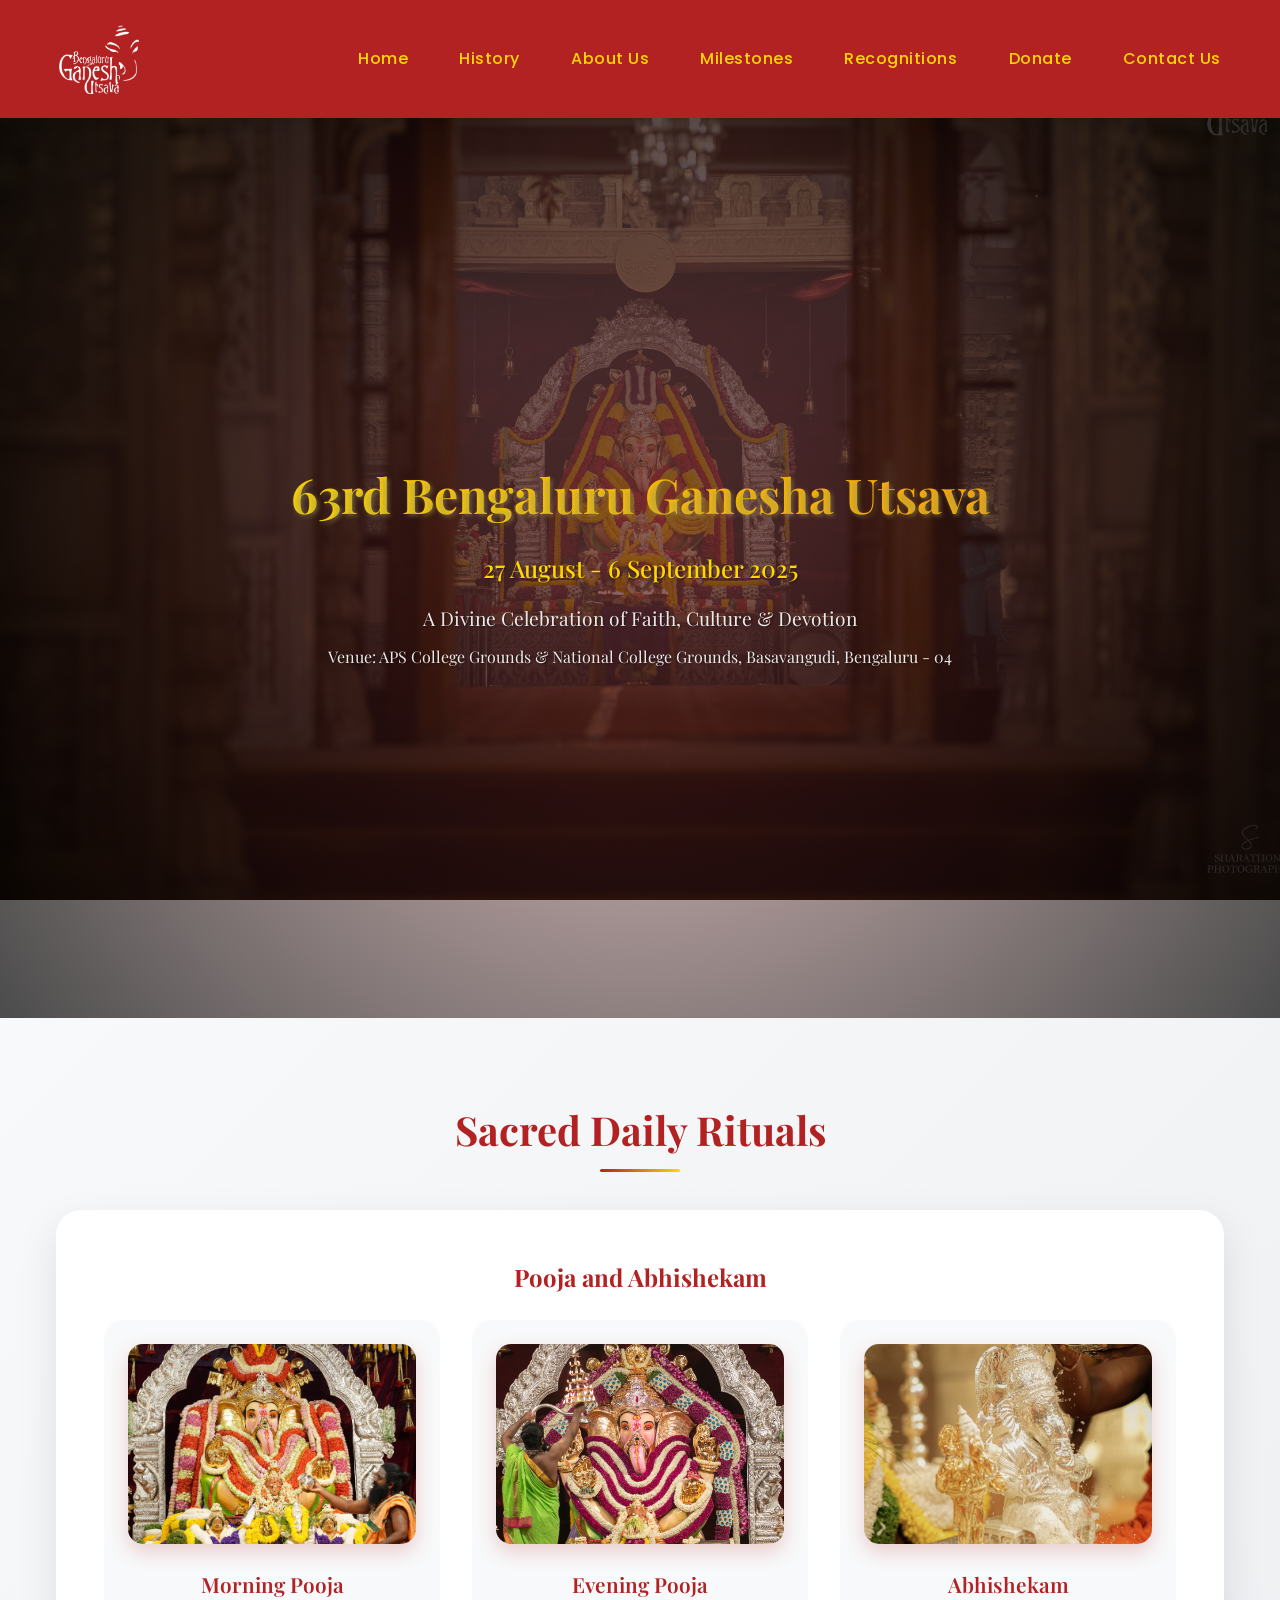
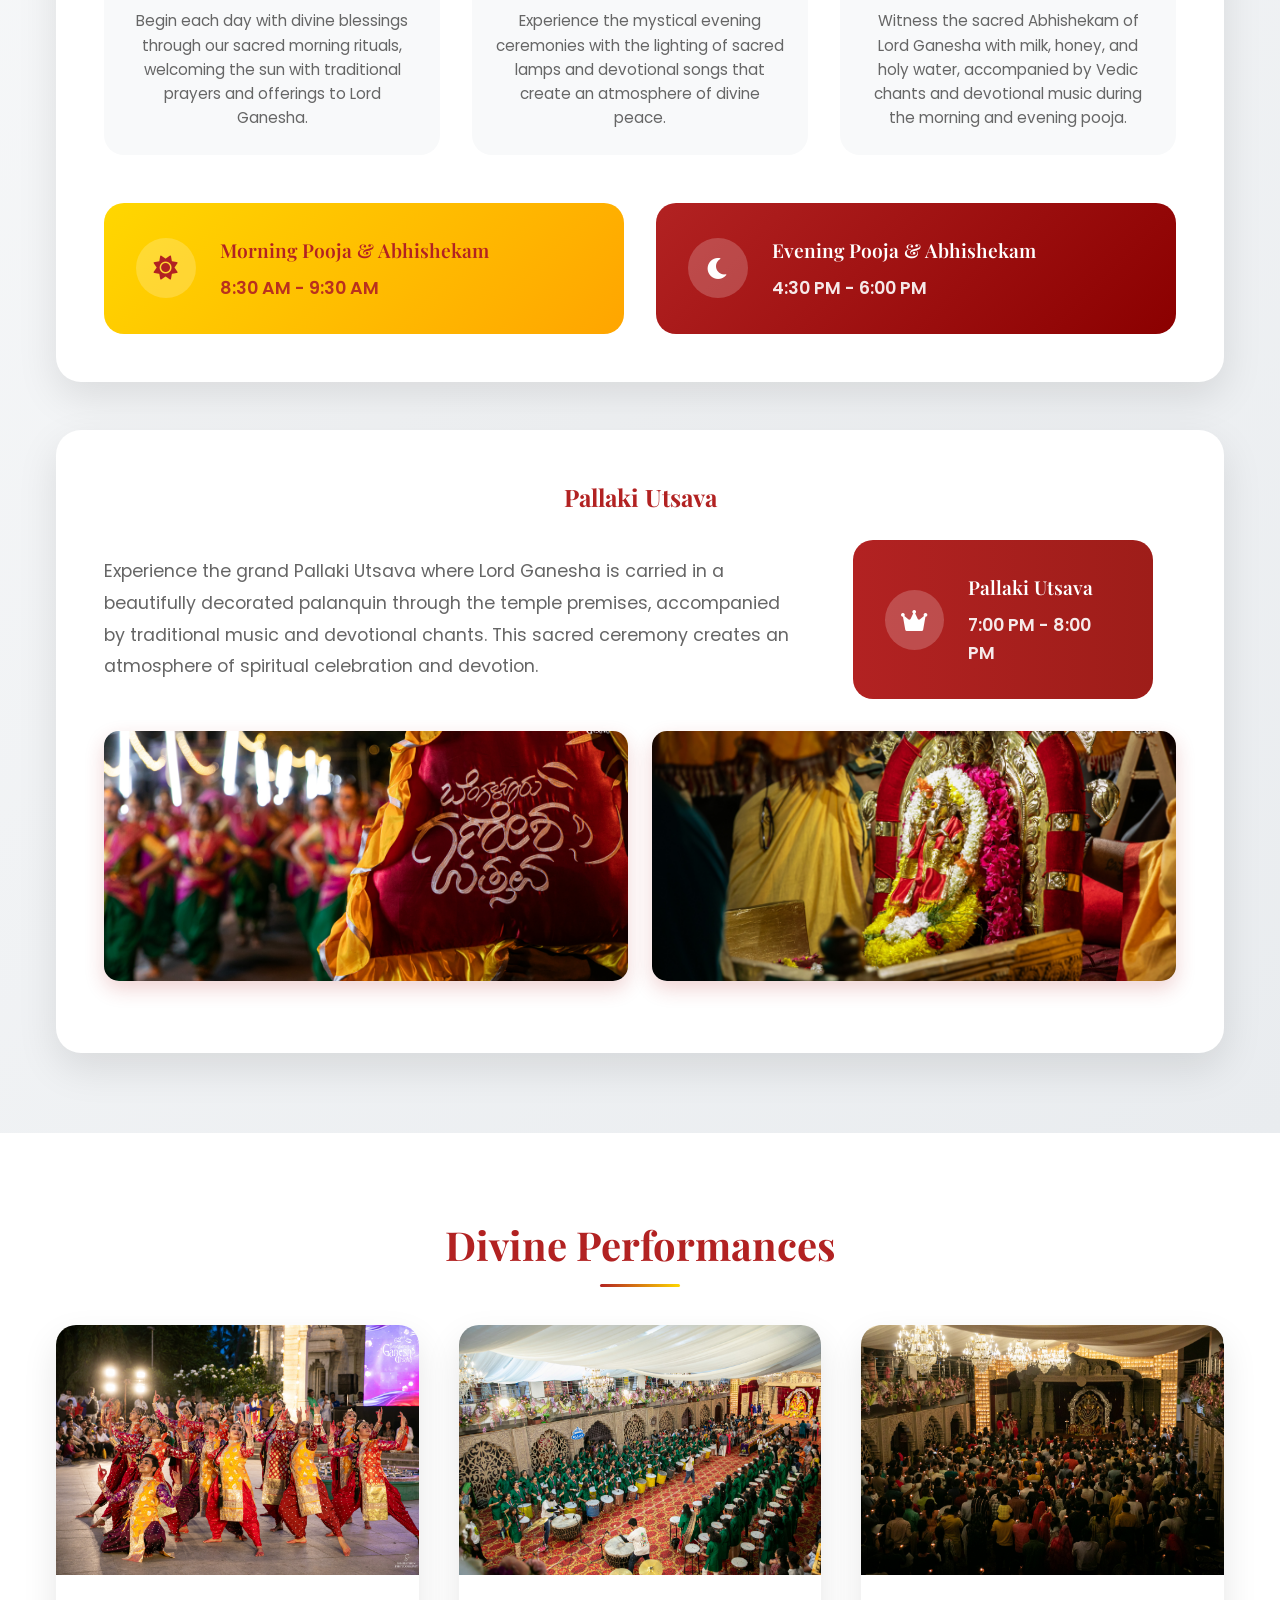
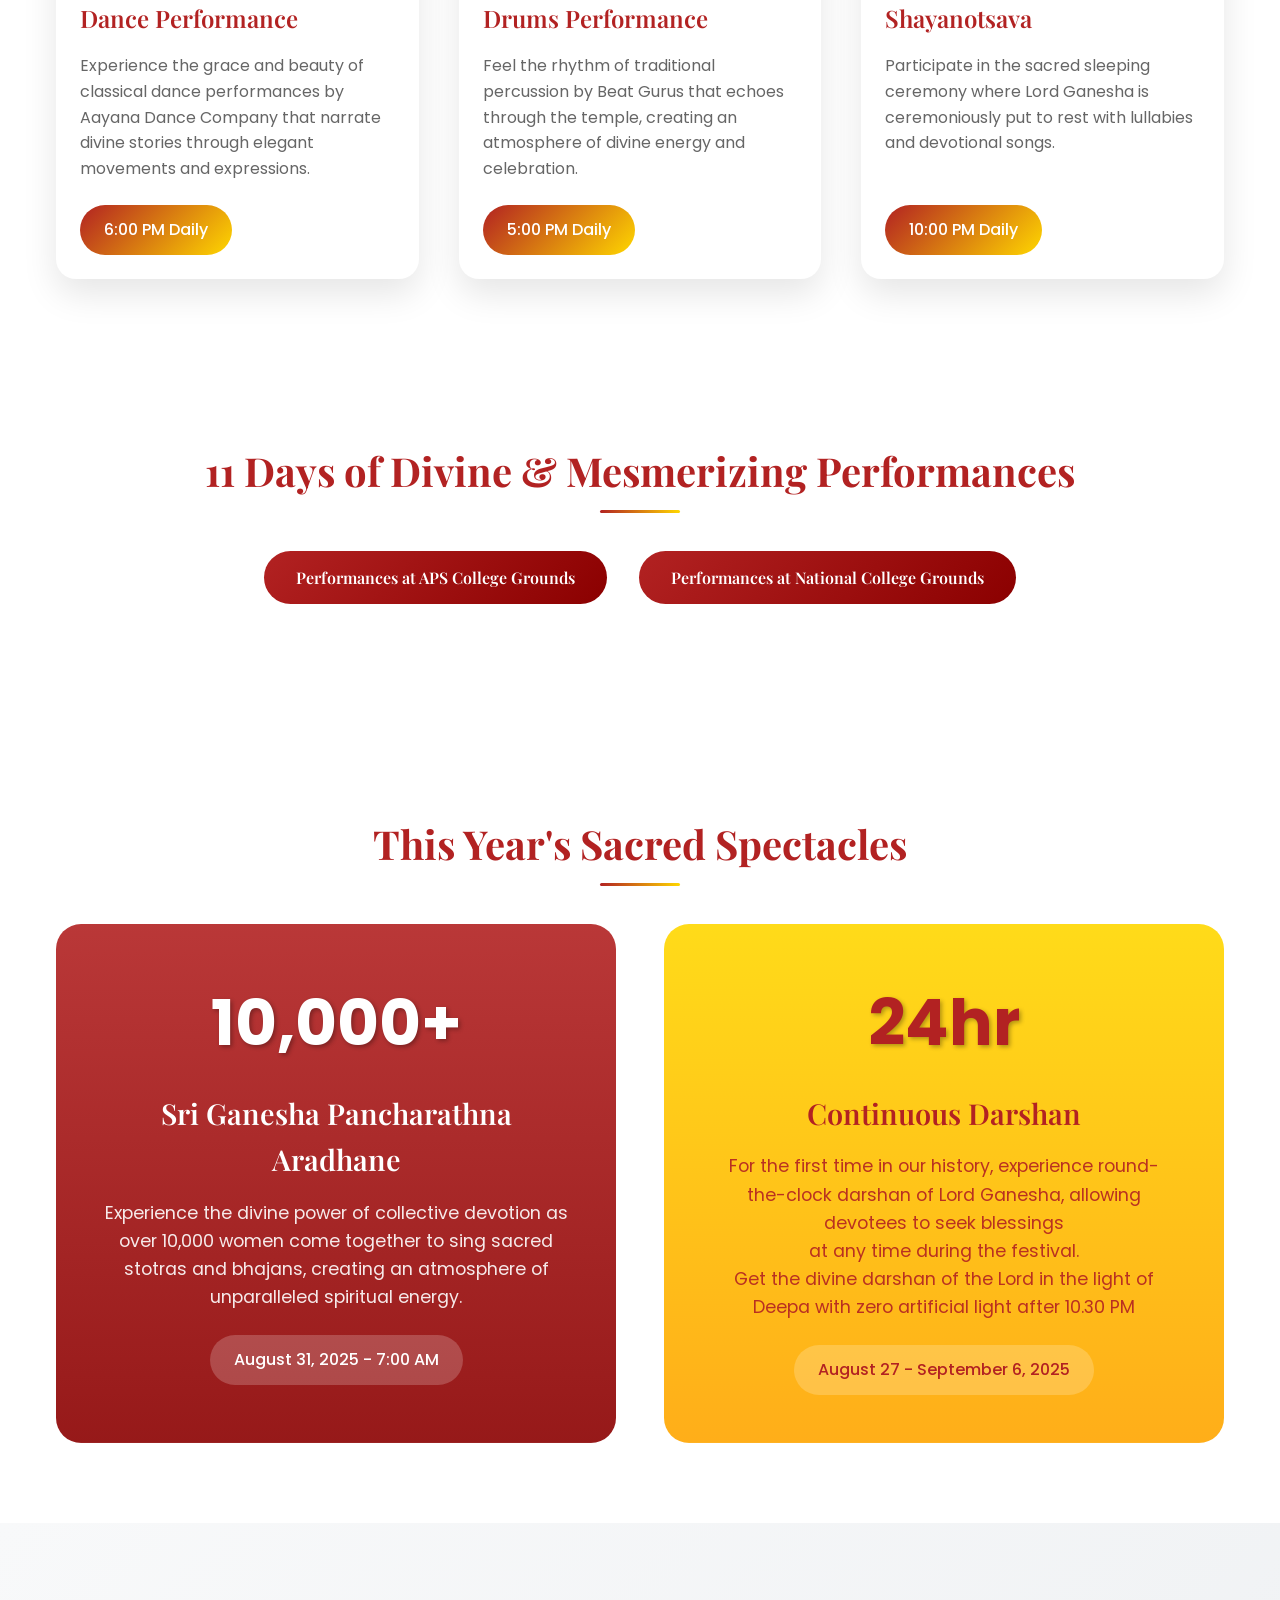
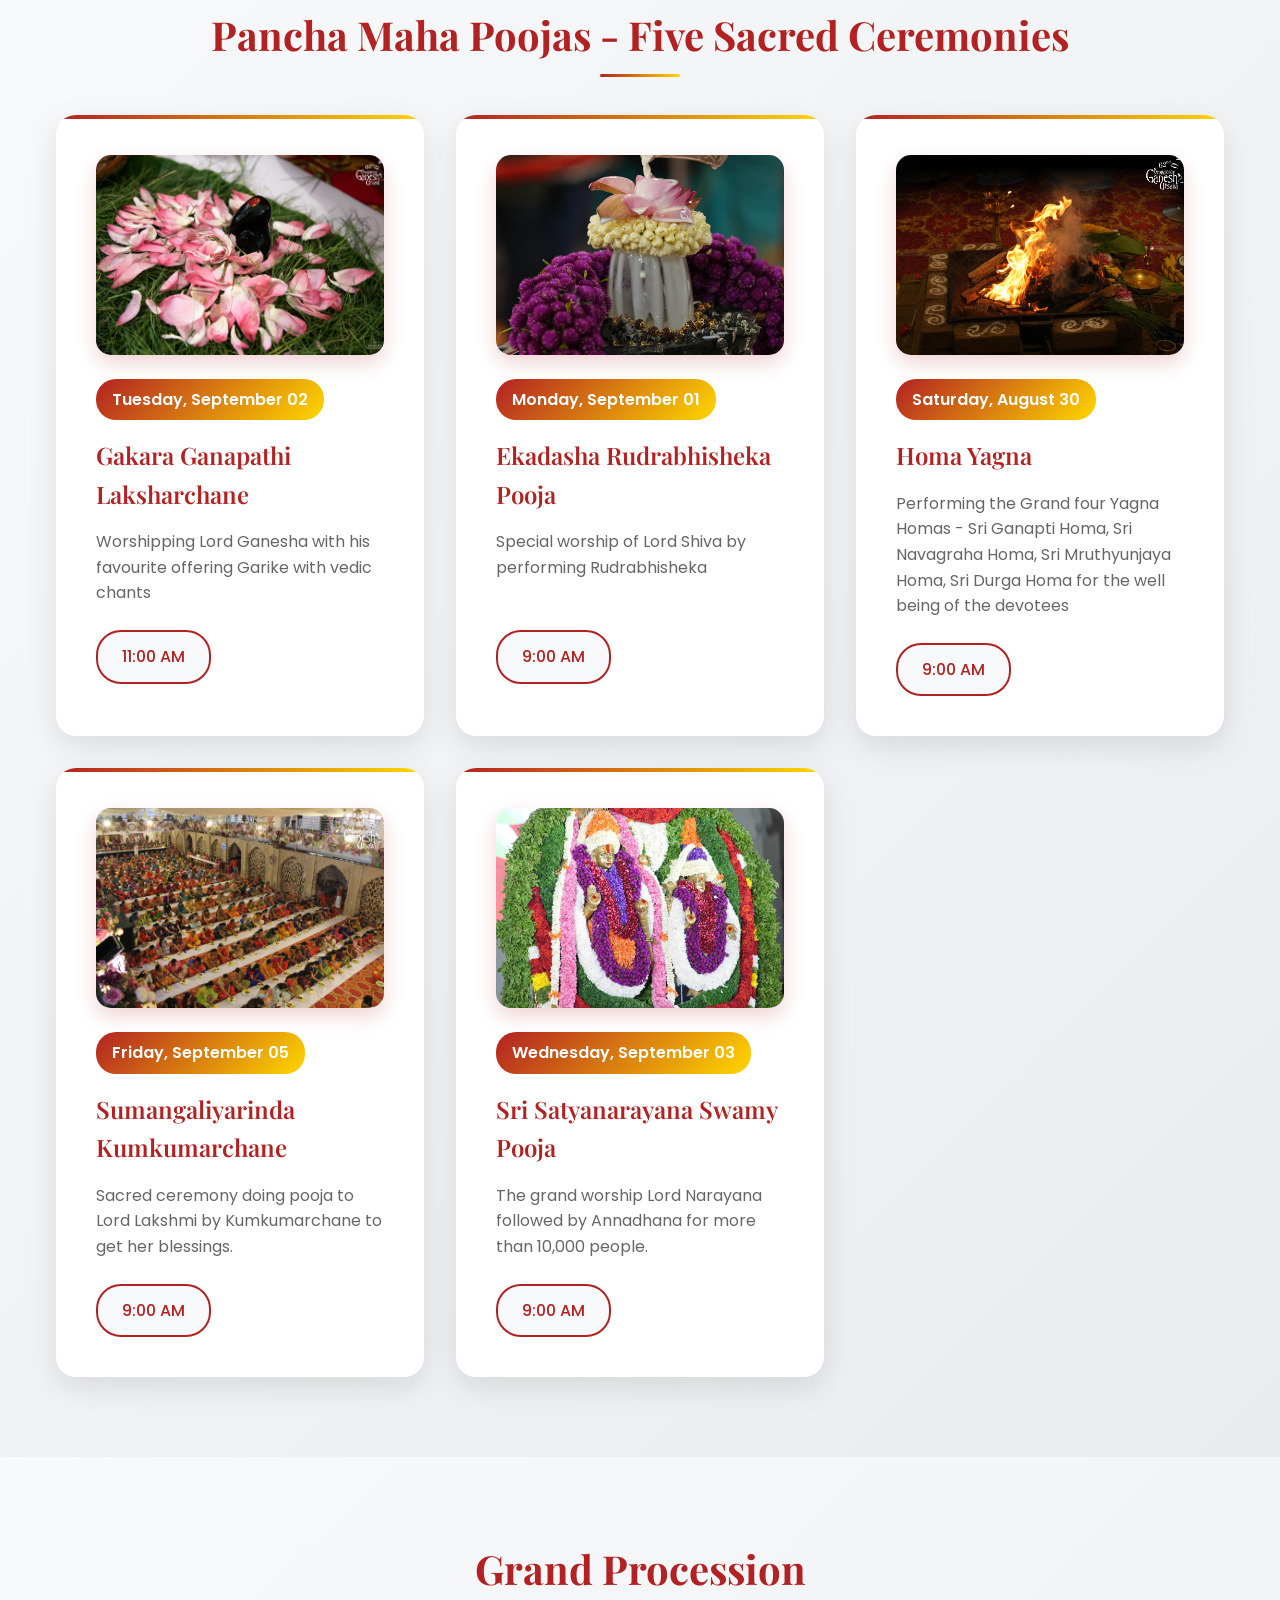
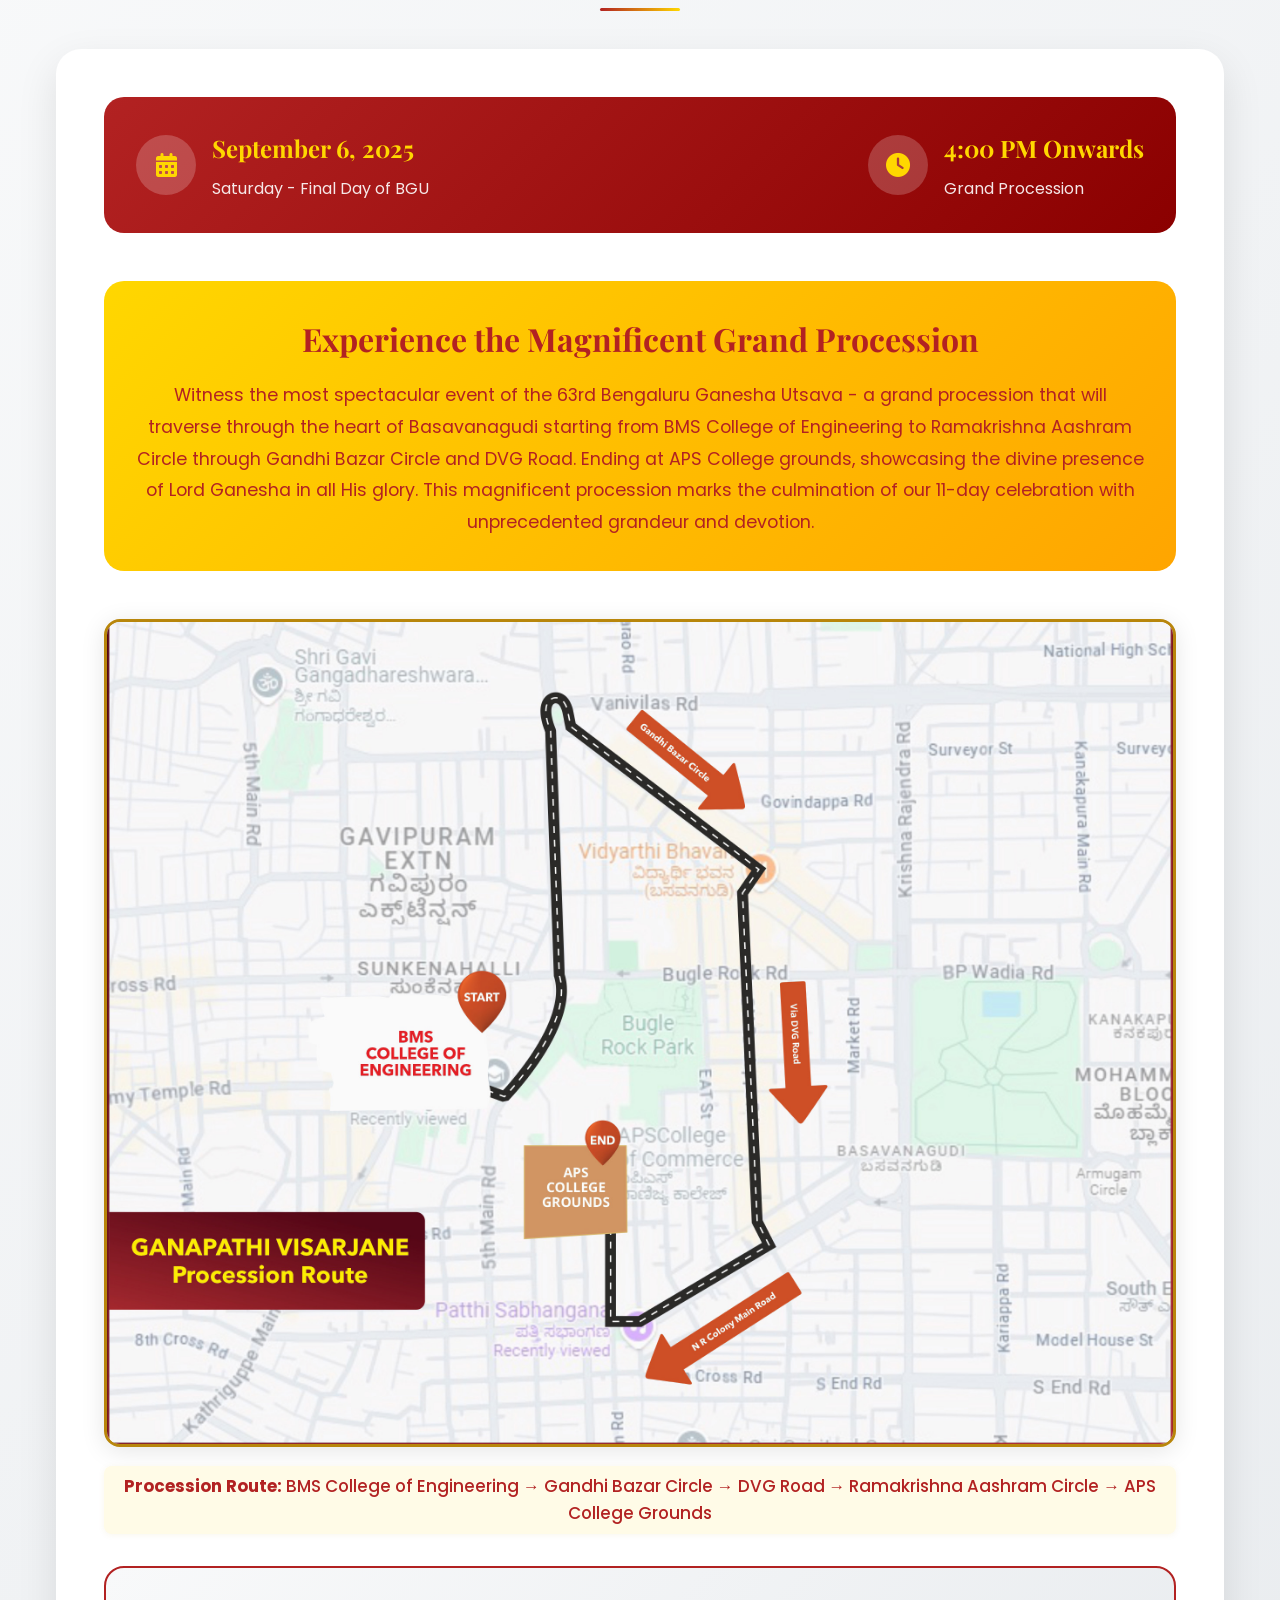
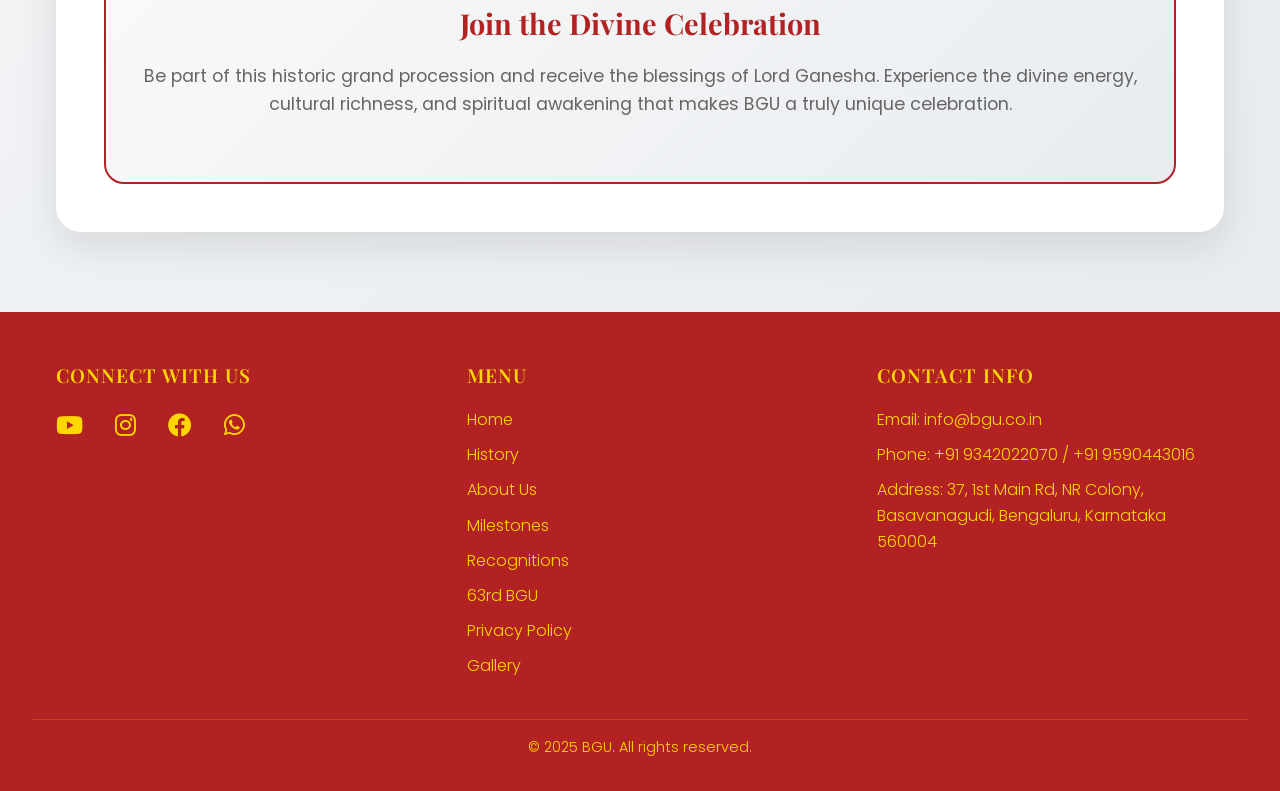
==== commit 00143e3f: "all details updated" ====
--- a/63rdbgu.html
+++ b/63rdbgu.html
@@ -57,7 +57,7 @@
                         <p>Begin each day with divine blessings through our sacred morning rituals, welcoming the sun with traditional prayers and offerings to Lord Ganesha.</p>
                     </div>
                     <div class="ritual-image-item">
-                        <img src="images/63rdbgu/evening-pooja.jpg" alt="Evening Pooja">
+                        <img src="images/63rdbgu/evening-pooja.png" alt="Evening Pooja">
                         <h4>Evening Pooja</h4>
                         <p>Experience the mystical evening ceremonies with the lighting of sacred lamps and devotional songs that create an atmosphere of divine peace.</p>
                     </div>
@@ -163,271 +163,111 @@
                 <button class="venue-btn" onclick="showVenue('venue2')">Performances at National College Grounds</button>
             </div>
             
-            <!-- Venue 1 Timeline (11 Days) -->
-            <div id="venue1-timeline" class="timeline-container" style="display: none;">
-                <div class="timeline">
-                    <div class="timeline-item">
-                        <div class="timeline-date">Day 1 - Aug 27 <br>Wednesday</div>
-                        <div class="timeline-content">
-                            <div class="artist-photo">
-                                <img src="images/artist1.jpg" alt="Classical Vocalist">
-                            </div>
-                            <h3>Bhakti Sangeetha</h3>
-                            <p></p>
-                            <div class="artist-info">
-                                <div class="featuring">By Smt. M.D. Pallavi</div>
-                                <div class="timing">7:00 PM onwards</div>
-                            </div>
-                        </div>
-                    </div>
-                    <div class="timeline-item">
-                        <div class="timeline-date">Day 2 - Aug 28 <br> Thursday </div>
-                        <div class="timeline-content">
-                            <div class="artist-photo">
-                                <img src="images/artist2.jpg" alt="Tabla Maestro">
-                            </div>
-                            <h3>Bhakti Sangeetha</h3>
-                            <p> </p>
-                            <div class="artist-info">
-                                <div class="featuring">By Smt. Lakshmi Nagaraj & Smt. Indu Nagaraj</div>
-                                <div class="timing">7:00 PM onwards</div>
-                            </div>
-                        </div>
-                    </div>
-                    <div class="timeline-item">
-                        <div class="timeline-date">Day 3 - Aug 29<br> Friday</div>
-                        <div class="timeline-content">
-                            <div class="artist-photo">
-                                <img src="images/artist3.jpg" alt="Flute Artist">
-                            </div>
-                            <h3>Bhakti Sangeetha</h3>
-                            <p>Spiritual flute music that touches the soul</p>
-                            <div class="artist-info">
-                                <div class="featuring">By Smt. Soorya Gayathri</div>
-                                <div class="timing">7:00 PM onwards</div>
-                            </div>
-                        </div>
-                    </div>
-                    <div class="timeline-item">
-                        <div class="timeline-date">Day 4 - Aug 30<br> Saturday</div>
-                        <div class="timeline-content">
-                            <div class="artist-photo">
-                                <img src="images/artist4.jpg" alt="Sitar Virtuoso">
-                            </div>
-                            <h3>Bhakti Sangeetha</h3>
-                            <p>Mesmerizing sitar performance with classical ragas</p>
-                            <div class="artist-info">
-                                <div class="featuring">By Smt. Sunitha Upadrastha</div>
-                                <div class="timing">7:00 PM onwards</div>
-                            </div>
-                        </div>
-                    </div>
-                    <div class="timeline-item">
-                        <div class="timeline-date">Day 5 - Aug 31 <br> Sunday</div>
-                        <div class="timeline-content">
-                            <div class="artist-photo">
-                                <img src="images/artist5.jpg" alt="Kathak Dancer">
-                            </div>
-                            <h3>Bhakti Sangeetha</h3>
-                            <p>Graceful storytelling through classical dance</p>
-                            <div class="artist-info">
-                                <div class="featuring">By Shri. Sandeep Narayan</div>
-                                <div class="timing">7:00 PM onwards</div>
-                            </div>
-                        </div>
-                    </div>
-                    <div class="timeline-item">
-                        <div class="timeline-date">Day 6 - Sep 1<br> Monday</div>
-                        <div class="timeline-content">
-                            <div class="artist-photo">
-                                <img src="images/artist6.jpg" alt="Carnatic Singer">
-                            </div>
-                            <h3>Flute Rocks</h3>
-                            <p>Traditional South Indian classical music</p>
-                            <div class="artist-info">
-                                <div class="featuring">By Praveen Godkhindi with Krishna Fusion Band</div>
-                                <div class="timing">7:00 PM onwards</div>
-                            </div>
-                        </div>
-                    </div>
-                    <div class="timeline-item">
-                        <div class="timeline-date">Day 7 - Sep 2<br> Tuesday</div>
-                        <div class="timeline-content">
-                            <div class="artist-photo">
-                                <img src="images/artist7.jpg" alt="Veena Player">
-                            </div>
-                            <h3>Ensemble of 63 Flutes</h3>
-                            <p>Ancient string instrument creating divine harmony</p>
-                            <div class="artist-info">
-                                <div class="featuring">By Vid. H S Venugopal</div>
-                                <div class="timing">7:00 PM - 8:00 PM</div>
-                            </div>
-                            <br>
-                            <div class="artist-photo">
-                                <img src="images/artist7.jpg" alt="Veena Player">
-                            </div>
-                            <h3>Gajamukham</h3>
-                            <p>Ancient string instrument creating divine harmony</p>
-                            <div class="artist-info">
-                                <div class="featuring">By Vinay Varanasi</div>
-                                <div class="timing">8:00 PM onwards</div>
-                            </div>
-                        </div>
-                    </div>
-                    <div class="timeline-item">
-                        <div class="timeline-date">Day 8 - Sep 3<br> Wednesday</div>
-                        <div class="timeline-content">
-                            <div class="artist-photo">
-                                <img src="images/artist8.jpg" alt="Bharatanatyam Dancer">
-                            </div>
-                            <h3>Kashi Damru</h3>
-                            <p>Classical dance form with intricate expressions</p>
-                            <div class="artist-info">
-                                <div class="featuring">By Pandit Jagadeesh & Troupe</div>
-                                <div class="timing">7:00 PM - 8:00 PM</div>
-                            </div>
-                            <br>
-                            <div class="artist-photo">
-                                <img src="images/artist8.jpg" alt="Bharatanatyam Dancer">
-                            </div>
-                            <h3>Bhakti Janapada Sangeetha</h3>
-                            <p>Classical dance form with intricate expressions</p>
-                            <div class="artist-info">
-                                <div class="featuring">By Savithakka Halli Band</div>
-                                <div class="timing">7:00 PM - 8:00 PM</div>
-                            </div>
-                        </div>
-                    </div>
-                    <div class="timeline-item">
-                        <div class="timeline-date">Day 9 - Sep 4<br> Thursday</div>
-                        <div class="timeline-content">
-                            <div class="artist-photo">
-                                <img src="images/artist9.jpg" alt="Harmonium Player">
-                            </div>
-                            <h3>Bhakti Sangeetha</h3>
-                            <p>Devotional songs with harmonium accompaniment</p>
-                            <div class="artist-info">
-                                <div class="featuring">By Vid. Balasubramanya Sharma</div>
-                                <div class="timing">7:00 PM onwards</div>
-                            </div>
-                        </div>
-                    </div>
-                    <div class="timeline-item">
-                        <div class="timeline-date">Day 10 - Sep 5<br> Friday</div>
-                        <div class="timeline-content">
-                            <div class="artist-photo">
-                                <img src="images/artist8.jpg" alt="Bharatanatyam Dancer">
-                            </div>
-                            <h3>Bhakti Sangeetha</h3>
-                            <p>Classical dance form with intricate expressions</p>
-                            <div class="artist-info">
-                                <div class="featuring">By Vid. Suhas</div>
-                                <div class="timing">7:00 PM - 7:30 PM</div>
-                            </div>
-                            <br>
-                            <div class="artist-photo">
-                                <img src="images/artist10.jpg" alt="Mridangam Player">
-                            </div>
-                            <h3>Ganga Tharangam</h3>
-                            <p>Traditional percussion instrument performance</p>
-                            <div class="artist-info">
-                                <div class="featuring">By Ganga Sasidharan & Troupe</div>
-                                <div class="timing">7:30 PM onwards</div>
-                            </div>
-                        </div>
-                    </div>
-                </div>
-            </div>
-
-            <!-- Venue 2 Timeline (6 Days) -->
-            <div id="venue2-timeline" class="timeline-container" style="display: none;">
-                <div class="timeline">
-                    <div class="timeline-item">
-                        <div class="timeline-date">Day 1 - Aug 27</div>
-                        <div class="timeline-content">
-                            <div class="artist-photo">
-                                <img src="images/artist1.jpg" alt="Folk Dance">
-                            </div>
-                            <h3>Folk Dance Performance</h3>
-                            <p>Traditional folk dances from different regions of India</p>
-                            <div class="artist-info">
-                                <div class="featuring">By Karnataka Folk Dance Troupe</div>
-                                <div class="timing">6:00 PM - 7:00 PM</div>
-                            </div>
-                        </div>
-                    </div>
-                    <div class="timeline-item">
-                        <div class="timeline-date">Day 2 - Aug 28</div>
-                        <div class="timeline-content">
-                            <div class="artist-photo">
-                                <img src="images/artist2.jpg" alt="Drama Performance">
-                            </div>
-                            <h3>Mythological Drama</h3>
-                            <p>Enchanting mythological plays and cultural dramas</p>
-                            <div class="artist-info">
-                                <div class="featuring">By Rangayana Theatre Group</div>
-                                <div class="timing">7:00 PM - 8:30 PM</div>
-                            </div>
-                        </div>
-                    </div>
-                    <div class="timeline-item">
-                        <div class="timeline-date">Day 3 - Aug 29</div>
-                        <div class="timeline-content">
-                            <div class="artist-photo">
-                                <img src="images/artist3.jpg" alt="Magic Show">
-                            </div>
-                            <h3>Traditional Magic Show</h3>
-                            <p>Mesmerizing traditional Indian magic and illusions</p>
-                            <div class="artist-info">
-                                <div class="featuring">By Gopinath Muthukad</div>
-                                <div class="timing">8:30 PM - 9:30 PM</div>
-                            </div>
-                        </div>
-                    </div>
-                    <div class="timeline-item">
-                        <div class="timeline-date">Day 4 - Aug 30</div>
-                        <div class="timeline-content">
-                            <div class="artist-photo">
-                                <img src="images/artist4.jpg" alt="Comedy Show">
-                            </div>
-                            <h3>Family Comedy Show</h3>
-                            <p>Entertaining family-friendly comedy and humor</p>
-                            <div class="artist-info">
-                                <div class="featuring">By Stand-up Comedy Group</div>
-                                <div class="timing">9:30 PM - 10:30 PM</div>
-                            </div>
-                        </div>
-                    </div>
-                    <div class="timeline-item">
-                        <div class="timeline-date">Day 5 - Aug 31</div>
-                        <div class="timeline-content">
-                            <div class="artist-photo">
-                                <img src="images/artist5.jpg" alt="Fusion Music">
-                            </div>
-                            <h3>Fusion Musical</h3>
-                            <p>Innovative fusion music combining traditional and modern</p>
-                            <div class="artist-info">
-                                <div class="featuring">By Indian Ocean Band</div>
-                                <div class="timing">10:30 PM - 11:30 PM</div>
-                            </div>
-                        </div>
-                    </div>
-                    <div class="timeline-item">
-                        <div class="timeline-date">Day 6 - Sep 1</div>
-                        <div class="timeline-content">
-                            <div class="artist-photo">
-                                <img src="images/artist6.jpg" alt="Special Performance">
-                            </div>
-                            <h3>Special Cultural Show</h3>
-                            <p>Unique cultural performances and special acts</p>
-                            <div class="artist-info">
-                                <div class="featuring">By Multi-Cultural Ensemble</div>
-                                <div class="timing">11:30 PM - 12:30 AM</div>
-                            </div>
-                        </div>
-                    </div>
-                </div>
-            </div>
+            <!-- Venue 1 Carousel -->
+            <div id="venue1-carousel" class="carousel-container" style="display: none;">
+                <button class="carousel-arrow left" onclick="moveCarousel('venue1', -1)">&#8592;</button>
+                <div class="carousel-slide">
+                    <img src="images/63rdbgu/artists/mdpallavi.jpg" alt="Venue 1 Performance 1" class="carousel-image">
+                </div>
+                <button class="carousel-arrow right" onclick="moveCarousel('venue1', 1)">&#8594;</button>
+            </div>
+            <div id="venue1-dots" class="carousel-dots" style="display: none;"></div>
+
+            <!-- Venue 2 Carousel -->
+            <div id="venue2-carousel" class="carousel-container" style="display: none;">
+                <button class="carousel-arrow left" onclick="moveCarousel('venue2', -1)">&#8592;</button>
+                <div class="carousel-slide">
+                    <img src="images/63rdbgu/artists/ravichandran.jpg" alt="Venue 2 Performance 1" class="carousel-image">
+                </div>
+                <button class="carousel-arrow right" onclick="moveCarousel('venue2', 1)">&#8594;</button>
+            </div>
+            <div id="venue2-dots" class="carousel-dots" style="display: none;"></div>
+
+            <script>
+            // Venue button functionality
+            function showVenue(venueId) {
+                // Remove active class from all venue buttons
+                const venueButtons = document.querySelectorAll('.venue-btn');
+                venueButtons.forEach(btn => btn.classList.remove('active'));
+                // Add active class to the clicked button
+                const clickedButton = event.target;
+                clickedButton.classList.add('active');
+                // Hide all carousels and dots
+                document.getElementById('venue1-carousel').style.display = 'none';
+                document.getElementById('venue2-carousel').style.display = 'none';
+                document.getElementById('venue1-dots').style.display = 'none';
+                document.getElementById('venue2-dots').style.display = 'none';
+                // Show the selected venue carousel and dots
+                if (venueId === 'venue1') {
+                    document.getElementById('venue1-carousel').style.display = 'flex';
+                    document.getElementById('venue1-dots').style.display = 'flex';
+                } else if (venueId === 'venue2') {
+                    document.getElementById('venue2-carousel').style.display = 'flex';
+                    document.getElementById('venue2-dots').style.display = 'flex';
+                }
+            }
+
+            // Carousel logic
+            const carousels = {
+                venue1: [
+                    {img: 'images/63rdbgu/artists/mdpallavi.jpg', performance: 'Bhakti Sangeetha', artist: 'Smt. M.D. Pallavi', date: 'Aug 27, 2025', time: '7:00 PM onwards'},
+                    {img: 'images/63rdbgu/artists/indulakshmi.jpg', performance: 'Bhakti Sangeetha', artist: 'Smt. Lakshmi Nagaraj & Smt. Indu Nagaraj', date: 'Aug 28, 2025', time: '7:00 PM onwards'},
+                    {img: 'images/63rdbgu/artists/sooryagayathri.jpg', performance: 'Bhakti Sangeetha', artist: 'Smt. Soorya Gayathri', date: 'Aug 29, 2025', time: '7:00 PM onwards'},
+                    {img: 'images/63rdbgu/artists/sunitha.jpg', performance: 'Bhakti Sangeetha', artist: 'Smt. Sunitha', date: 'Aug 30, 2025', time: '7:00 PM onwards'},
+                    {img: 'images/63rdbgu/artists/sandeepnarayan.jpg', performance: 'Bhakti Sangeetha', artist: 'Smt. Sandeep Narayan', date: 'Aug 31, 2025', time: '7:00 PM onwards'},
+                    {img: 'images/63rdbgu/artists/praveen godkindi.jpg', performance: 'Bhakti Sangeetha', artist: 'Smt. Praveen Godkindi', date: 'Sep 1, 2025', time: '7:00 PM onwards'},
+                    {img: 'images/63rdbgu/artists/63flutes.jpg', performance: 'Bhakti Sangeetha', artist: 'Smt. 63 Flutes', date: 'Sep 2, 2025', time: '7:00 PM onwards'},
+                    {img: 'images/63rdbgu/artists/vinayvaranasi.jpg', performance: 'Bhakti Sangeetha', artist: 'Smt. Vinay Varanasi', date: 'Sep 3, 2025', time: '7:00 PM onwards'},
+                    {img: 'images/63rdbgu/artists/jagadeesh.jpg', performance: 'Bhakti Sangeetha', artist: 'Smt. Jagadeesh', date: 'Sep 4, 2025', time: '7:00 PM onwards'},
+                    {img: 'images/63rdbgu/artists/savithakka.jpg', performance: 'Bhakti Sangeetha', artist: 'Smt. Savitha Kaka', date: 'Sep 5, 2025', time: '7:00 PM onwards'},
+                    {img: 'images/63rdbgu/artists/balasubramanya.jpg', performance: 'Bhakti Sangeetha', artist: 'Smt. Balasubramanya', date: 'Sep 6, 2025', time: '7:00 PM onwards'},
+                    {img: 'images/63rdbgu/artists/gangasasidharan.jpg', performance: 'Bhakti Sangeetha', artist: 'Smt. Gangasasidharan', date: 'Sep 7, 2025', time: '7:00 PM onwards'}
+                ],
+                venue2: [
+                    {img: 'images/63rdbgu/artists/ravichandran.jpg', performance: 'Crazy Star Ravichandran', artist: 'Ravichandran & Mayur', date: 'Sep 1, 2025', time: '7:00 PM onwards'},
+                    {img: 'images/63rdbgu/artists/vijayprakash.jpg', performance: 'Drums Performance', artist: 'Smt. Vijay Prakash', date: 'Sep 2, 2025', time: '5:00 PM onwards'},
+                    {img: 'images/63rdbgu/artists/rajeshkrishnan.jpg', performance: 'Drums Performance', artist: 'Smt. Rajesh Krishnan', date: 'Sep 3, 2025', time: '5:00 PM onwards'},
+                    {img: 'images/63rdbgu/artists/rdx.jpg', performance: 'Drums Performance', artist: 'Smt. RDX', date: 'Sep 4, 2025', time: '5:00 PM onwards'}
+                ]
+            };
+            let carouselIndices = {venue1: 0, venue2: 0};
+
+            function moveCarousel(venue, direction) {
+                const items = carousels[venue];
+                carouselIndices[venue] = (carouselIndices[venue] + direction + items.length) % items.length;
+                updateCarousel(venue);
+            }
+
+            function goToCarouselSlide(venue, idx) {
+                carouselIndices[venue] = idx;
+                updateCarousel(venue);
+            }
+
+            function updateCarousel(venue) {
+                const idx = carouselIndices[venue];
+                const slide = document.querySelector(`#${venue}-carousel .carousel-slide`);
+                const data = carousels[venue][idx];
+                slide.querySelector('img').src = data.img;
+                slide.querySelector('img').alt = data.performance + ' - ' + data.artist;
+                // Update dots
+                const dotsContainer = document.getElementById(`${venue}-dots`);
+                if (dotsContainer) {
+                    dotsContainer.innerHTML = '';
+                    carousels[venue].forEach((item, i) => {
+                        const dot = document.createElement('span');
+                        dot.className = 'carousel-dot' + (i === idx ? ' active' : '');
+                        dot.onclick = () => goToCarouselSlide(venue, i);
+                        dotsContainer.appendChild(dot);
+                    });
+                }
+            }
+
+            // Initialize carousels and dots on page load
+            document.addEventListener('DOMContentLoaded', function() {
+                updateCarousel('venue1');
+                updateCarousel('venue2');
+            });
+            </script>
         </div>
     </section>
 
@@ -543,38 +383,12 @@
                     <p>Witness the most spectacular event of the 63rd Bengaluru Ganesha Utsava - a grand procession that will traverse through the heart of Basavanagudi starting from BMS College of Engineering to Ramakrishna Aashram Circle through Gandhi Bazar Circle and DVG Road. Ending at APS College grounds,
                          showcasing the divine presence of Lord Ganesha in all His glory. This magnificent procession marks the culmination of our 11-day celebration with unprecedented grandeur and devotion.</p>
                 </div>
-
-                <div class="procession-highlights">
-                    <div class="highlight-item">
-                        <div class="highlight-icon">
-                            <i class="fas fa-crown"></i>
-                        </div>
-                        <div class="highlight-text">
-                            <h4>Divine Decorations</h4>
-                            <p>Elaborately decorated palanquin with traditional ornaments, flowers, and sacred symbols</p>
-                        </div>
-                    </div>
-                    <div class="highlight-item">
-                        <div class="highlight-icon">
-                            <i class="fas fa-music"></i>
-                        </div>
-                        <div class="highlight-text">
-                            <h4>Exiquisite Performances</h4>
-                            <p>A vibrant procession featuring traditional percussion, skilled drummers, talented artists, captivating folklore stunts, and 14 exceptional teams from across India comes together to create a spectacular celebration.
-                            </p>
-                        </div>
-                    </div>
-                    <div class="highlight-item">
-                        <div class="highlight-icon">
-                            <i class="fas fa-users"></i>
-                        </div>
-                        <div class="highlight-text">
-                            <h4>Mass Participation</h4>
-                            <p>Thousands of devotees joining the procession with joy, flowers, and prayers</p>
-                        </div>
-                    </div>
-                </div>
-
+                <div class="procession-route-image" style="text-align:center; margin-bottom:2rem;">
+                    <img src="images/63rdbgu/procession.jpg" alt="Grand Procession Route Map" style="max-width:100%; border-radius:16px; box-shadow:0 4px 24px rgba(0,0,0,0.10);">
+                    <div style="margin-top:0.75rem; color:#B22222; font-size:1.05rem;">
+                        <strong>Procession Route:</strong> BMS College of Engineering → Gandhi Bazar Circle → DVG Road → Ramakrishna Aashram Circle → APS College Grounds
+                    </div>
+                </div>
                 <div class="procession-cta">
                     <h3>Join the Divine Celebration</h3>
                     <p>Be part of this historic grand procession and receive the blessings of Lord Ganesha. Experience the divine energy, cultural richness, and spiritual awakening that makes BGU a truly unique celebration.</p>
@@ -652,18 +466,19 @@
             const clickedButton = event.target;
             clickedButton.classList.add('active');
 
-            // Hide all timeline containers
-            const venue1Timeline = document.getElementById('venue1-timeline');
-            const venue2Timeline = document.getElementById('venue2-timeline');
-            
-            venue1Timeline.style.display = 'none';
-            venue2Timeline.style.display = 'none';
-
-            // Show the selected venue timeline
+            // Hide all carousels and dots
+            document.getElementById('venue1-carousel').style.display = 'none';
+            document.getElementById('venue2-carousel').style.display = 'none';
+            document.getElementById('venue1-dots').style.display = 'none';
+            document.getElementById('venue2-dots').style.display = 'none';
+
+            // Show the selected venue carousel and dots
             if (venueId === 'venue1') {
-                venue1Timeline.style.display = 'block';
+                document.getElementById('venue1-carousel').style.display = 'flex';
+                document.getElementById('venue1-dots').style.display = 'flex';
             } else if (venueId === 'venue2') {
-                venue2Timeline.style.display = 'block';
+                document.getElementById('venue2-carousel').style.display = 'flex';
+                document.getElementById('venue2-dots').style.display = 'flex';
             }
         }
     </script>
--- a/css/63rdbgu.css
+++ b/css/63rdbgu.css
@@ -413,9 +413,9 @@
 }
 
 .artist-photo {
-    width: 80px;
-    height: 80px;
-    border-radius: 50%;
+    width: 200px;
+    height: 140px;
+    border-radius: 12px;
     overflow: hidden;
     margin-bottom: 1rem;
     border: 4px solid #FFD700;
@@ -980,55 +980,6 @@
     margin: 0;
 }
 
-.procession-highlights {
-    display: grid;
-    grid-template-columns: repeat(auto-fit, minmax(250px, 1fr));
-    gap: 2rem;
-    margin-bottom: 3rem;
-}
-
-.highlight-item {
-    display: flex;
-    align-items: flex-start;
-    gap: 1rem;
-    padding: 1.5rem;
-    background: #f8f9fa;
-    border-radius: 15px;
-    transition: transform 0.3s ease, box-shadow 0.3s ease;
-}
-
-.highlight-item:hover {
-    transform: translateY(-5px);
-    box-shadow: 0 10px 25px rgba(178, 34, 34, 0.15);
-}
-
-.highlight-icon {
-    width: 50px;
-    height: 50px;
-    background: linear-gradient(135deg, #B22222, #8B0000);
-    border-radius: 50%;
-    display: flex;
-    align-items: center;
-    justify-content: center;
-    font-size: 1.2rem;
-    color: #FFD700;
-    flex-shrink: 0;
-}
-
-.highlight-text h4 {
-    font-family: 'Playfair Display', serif;
-    font-size: 1.2rem;
-    color: #B22222;
-    margin-bottom: 0.5rem;
-    font-weight: 600;
-}
-
-.highlight-text p {
-    color: #666;
-    line-height: 1.6;
-    margin: 0;
-}
-
 .procession-cta {
     text-align: center;
     padding: 2rem;
@@ -1227,4 +1178,140 @@
         padding: 0.8rem 1.2rem;
         font-size: 0.9rem;
     }
+} 
+
+/* Carousel Styles */
+.carousel-container {
+    display: flex;
+    align-items: center;
+    justify-content: center;
+    gap: 32px;
+    margin: 32px 0;
+}
+.carousel-arrow {
+    background: #fff;
+    border: 1px solid #ccc;
+    border-radius: 50%;
+    width: 48px;
+    height: 48px;
+    font-size: 2rem;
+    cursor: pointer;
+    display: flex;
+    align-items: center;
+    justify-content: center;
+    transition: background 0.2s, box-shadow 0.2s;
+    box-shadow: 0 2px 8px rgba(0,0,0,0.08);
+    z-index: 2;
+}
+.carousel-arrow:hover {
+    background: #f0f0f0;
+}
+.carousel-slide {
+    display: flex;
+    flex-direction: column;
+    align-items: center;
+    max-width: 720px;
+    min-width: 420px;
+}
+.carousel-image {
+    width: 640px;
+    height: 480px;
+    object-fit: cover;
+    border-radius: 16px;
+    box-shadow: 0 2px 16px rgba(0,0,0,0.12);
+    margin-bottom: 20px;
+    transition: width 0.2s, height 0.2s;
+}
+@media (max-width: 900px) {
+    .carousel-slide {
+        max-width: 100vw;
+    }
+    .carousel-image {
+        width: 96vw;
+        max-width: 420px;
+        height: auto;
+        aspect-ratio: 4/3;
+        min-height: 220px;
+        max-height: 70vw;
+    }
+}
+@media (max-width: 700px) {
+    .carousel-container {
+        flex-direction: column;
+        gap: 12px;
+    }
+    .carousel-slide {
+        max-width: 100vw;
+    }
+    .carousel-image {
+        width: 98vw;
+        max-width: 98vw;
+        height: auto;
+        aspect-ratio: 4/3;
+        min-height: 160px;
+        max-height: 70vw;
+    }
+    .carousel-arrow {
+        width: 40px;
+        height: 40px;
+        font-size: 1.5rem;
+    }
+} 
+
+.carousel-dots {
+    display: flex;
+    justify-content: center;
+    align-items: center;
+    gap: 12px;
+    margin-top: 18px;
+    margin-bottom: 8px;
+}
+.carousel-dot {
+    width: 14px;
+    height: 14px;
+    border-radius: 50%;
+    background: #e0e0e0;
+    cursor: pointer;
+    transition: background 0.2s, box-shadow 0.2s;
+    box-shadow: 0 1px 4px rgba(0,0,0,0.08);
+    display: inline-block;
+}
+.carousel-dot.active {
+    background: #b8860b;
+    box-shadow: 0 2px 8px rgba(184,134,11,0.18);
+}
+@media (max-width: 700px) {
+    .carousel-dots {
+        gap: 8px;
+        margin-top: 10px;
+    }
+    .carousel-dot {
+        width: 10px;
+        height: 10px;
+    }
+} 
+
+.procession-route-image img {
+    max-width: 100%;
+    border-radius: 18px;
+    box-shadow: 0 6px 32px rgba(178,34,34,0.13), 0 1.5px 8px rgba(0,0,0,0.08);
+    border: 3px solid #b8860b;
+    transition: transform 0.25s, box-shadow 0.25s, border-color 0.25s;
+}
+.procession-route-image img:hover {
+    transform: scale(1.025) rotate(-1deg);
+    box-shadow: 0 12px 40px rgba(178,34,34,0.18), 0 2px 12px rgba(0,0,0,0.10);
+    border-color: #1a237e;
+}
+.procession-route-image div {
+    margin-top: 0.75rem;
+    color: #B22222;
+    font-size: 1.08rem;
+    font-family: 'Poppins', sans-serif;
+    background: #fffbe7;
+    border-radius: 8px;
+    display: inline-block;
+    padding: 7px 18px;
+    box-shadow: 0 1px 6px rgba(184,134,11,0.08);
+    font-weight: 500;
 } 
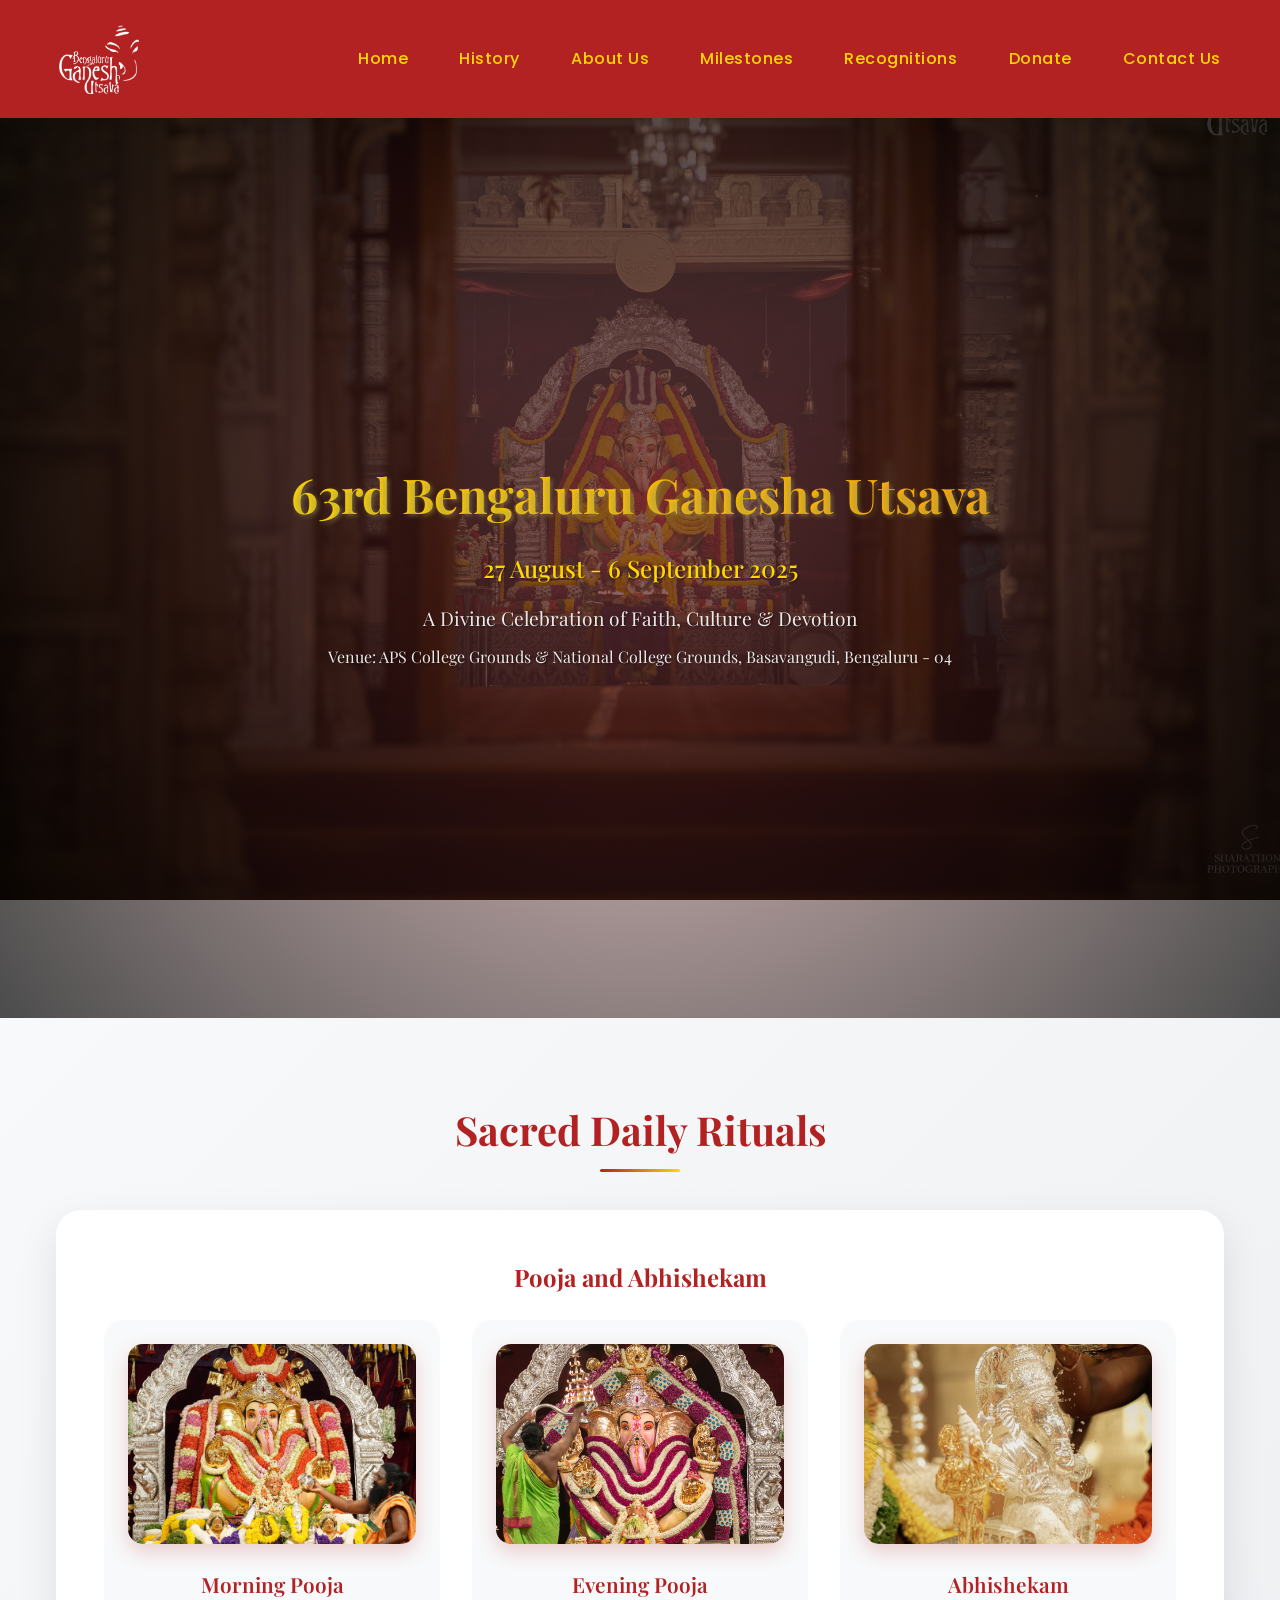
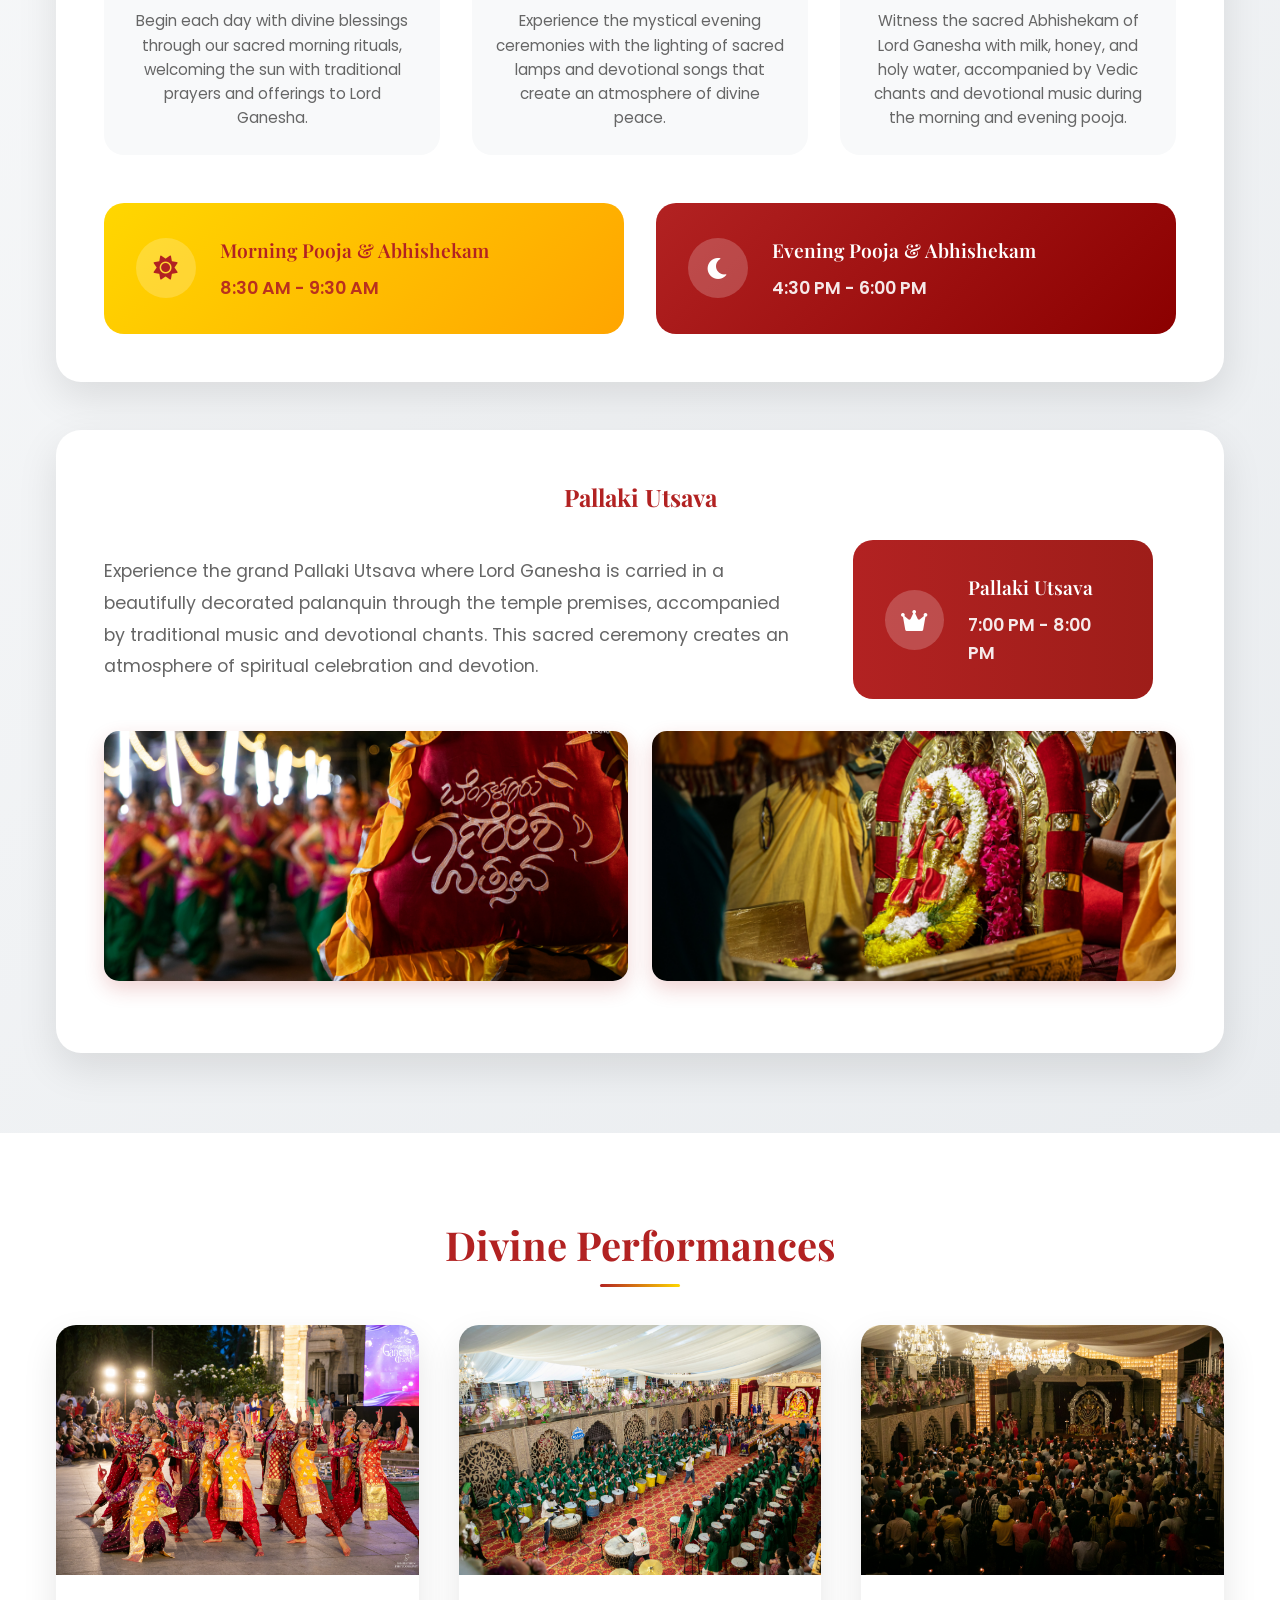
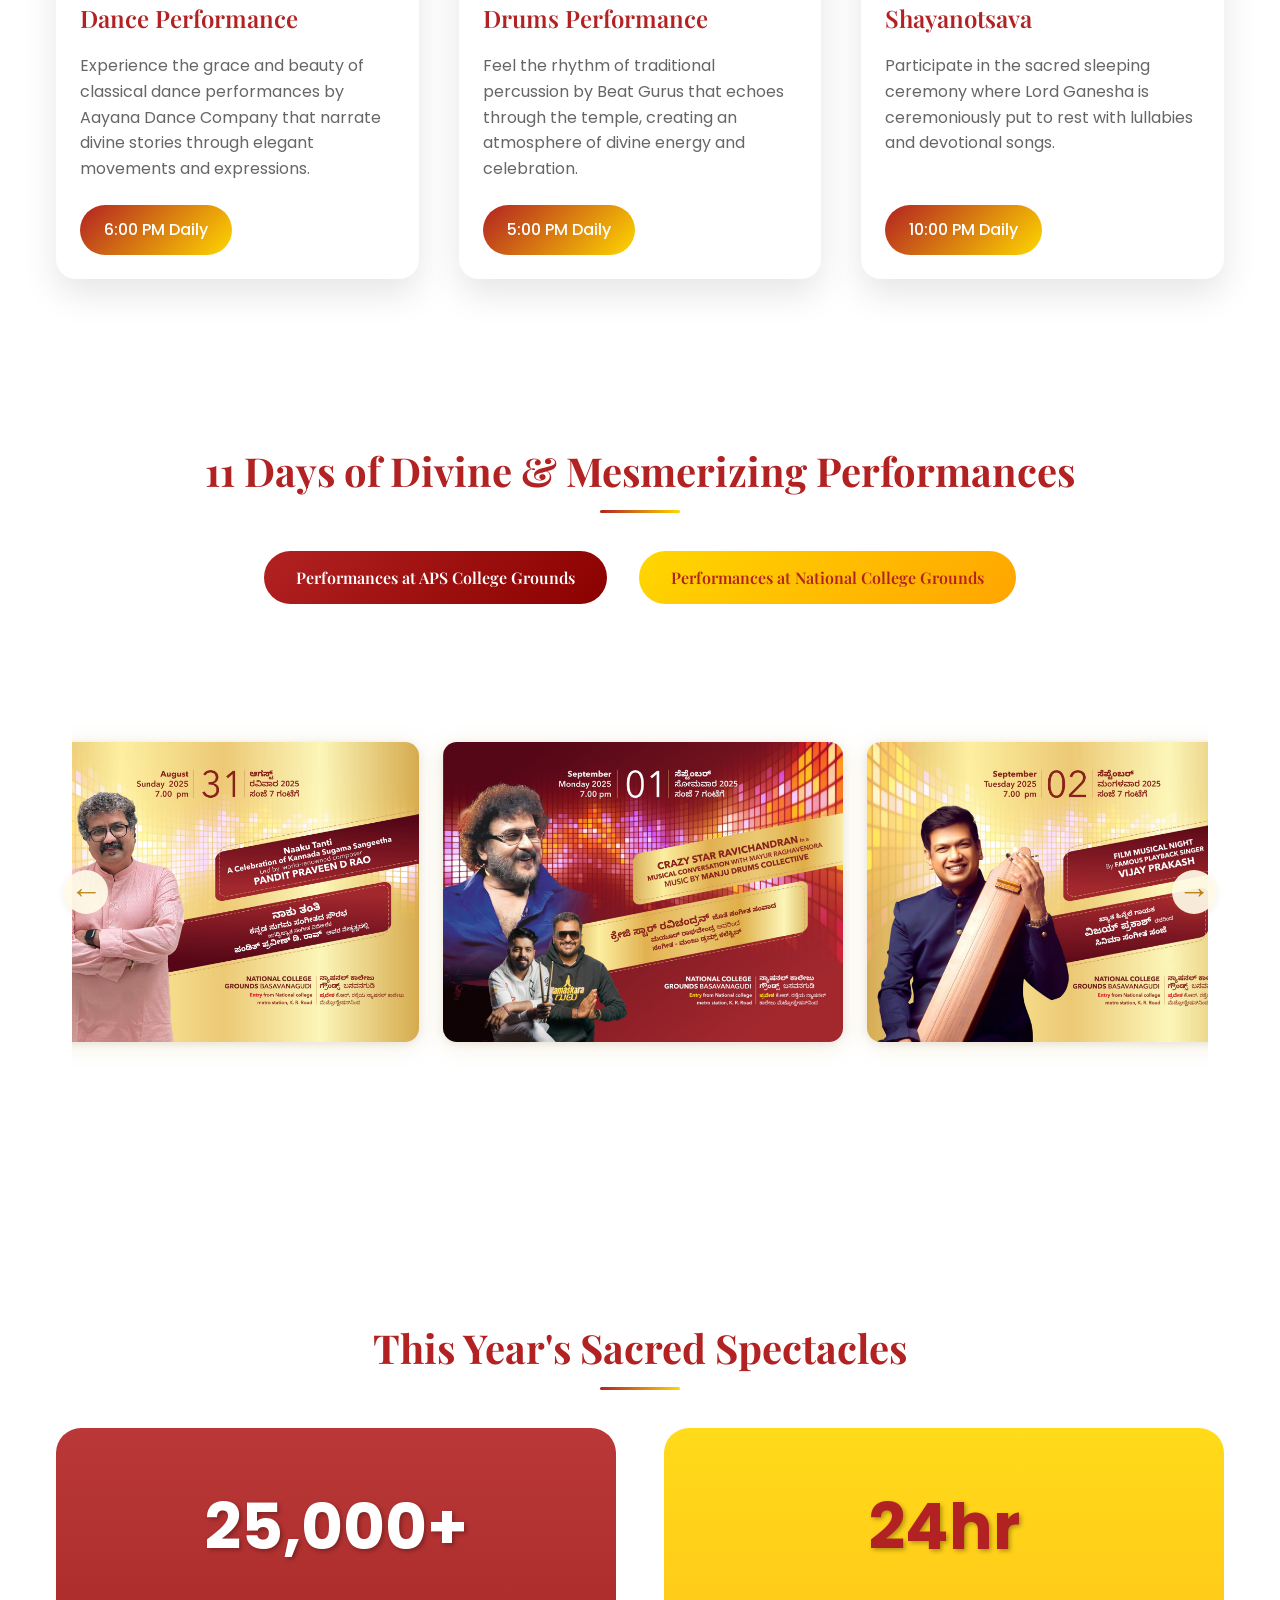
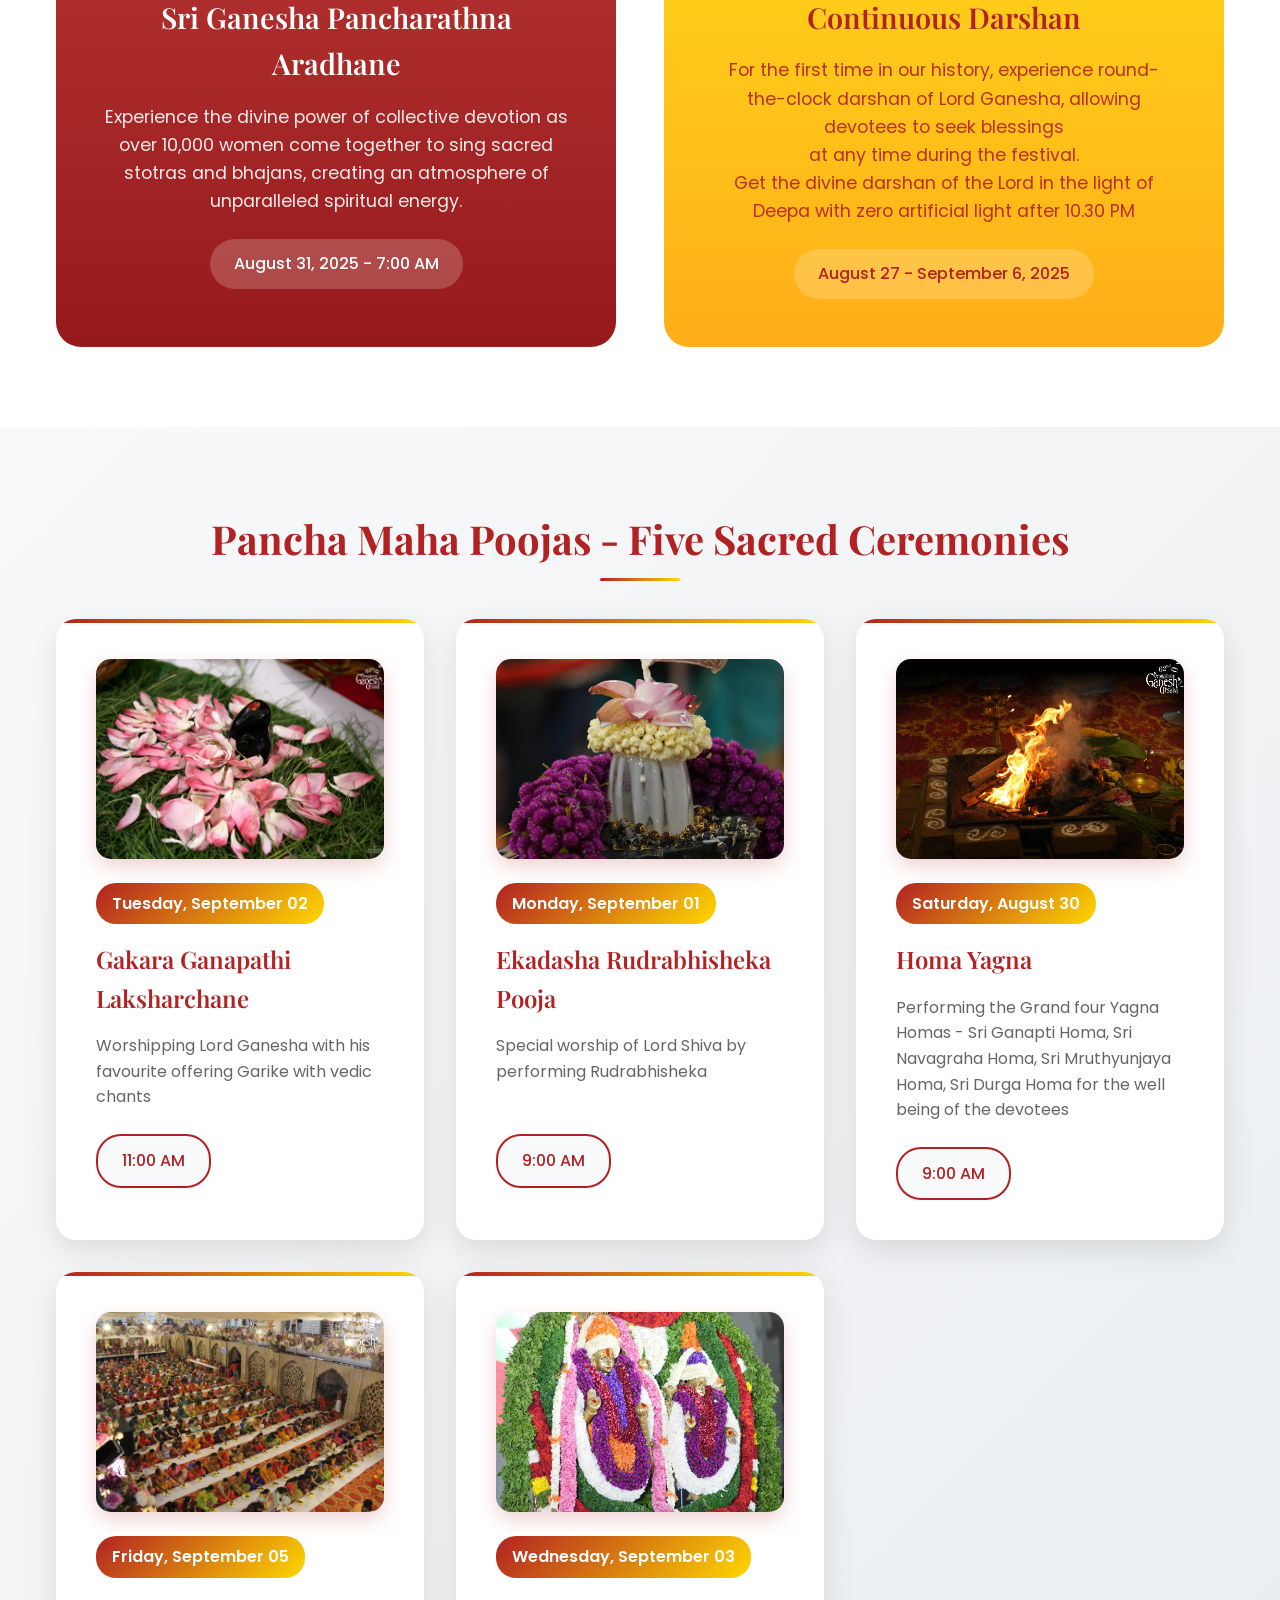
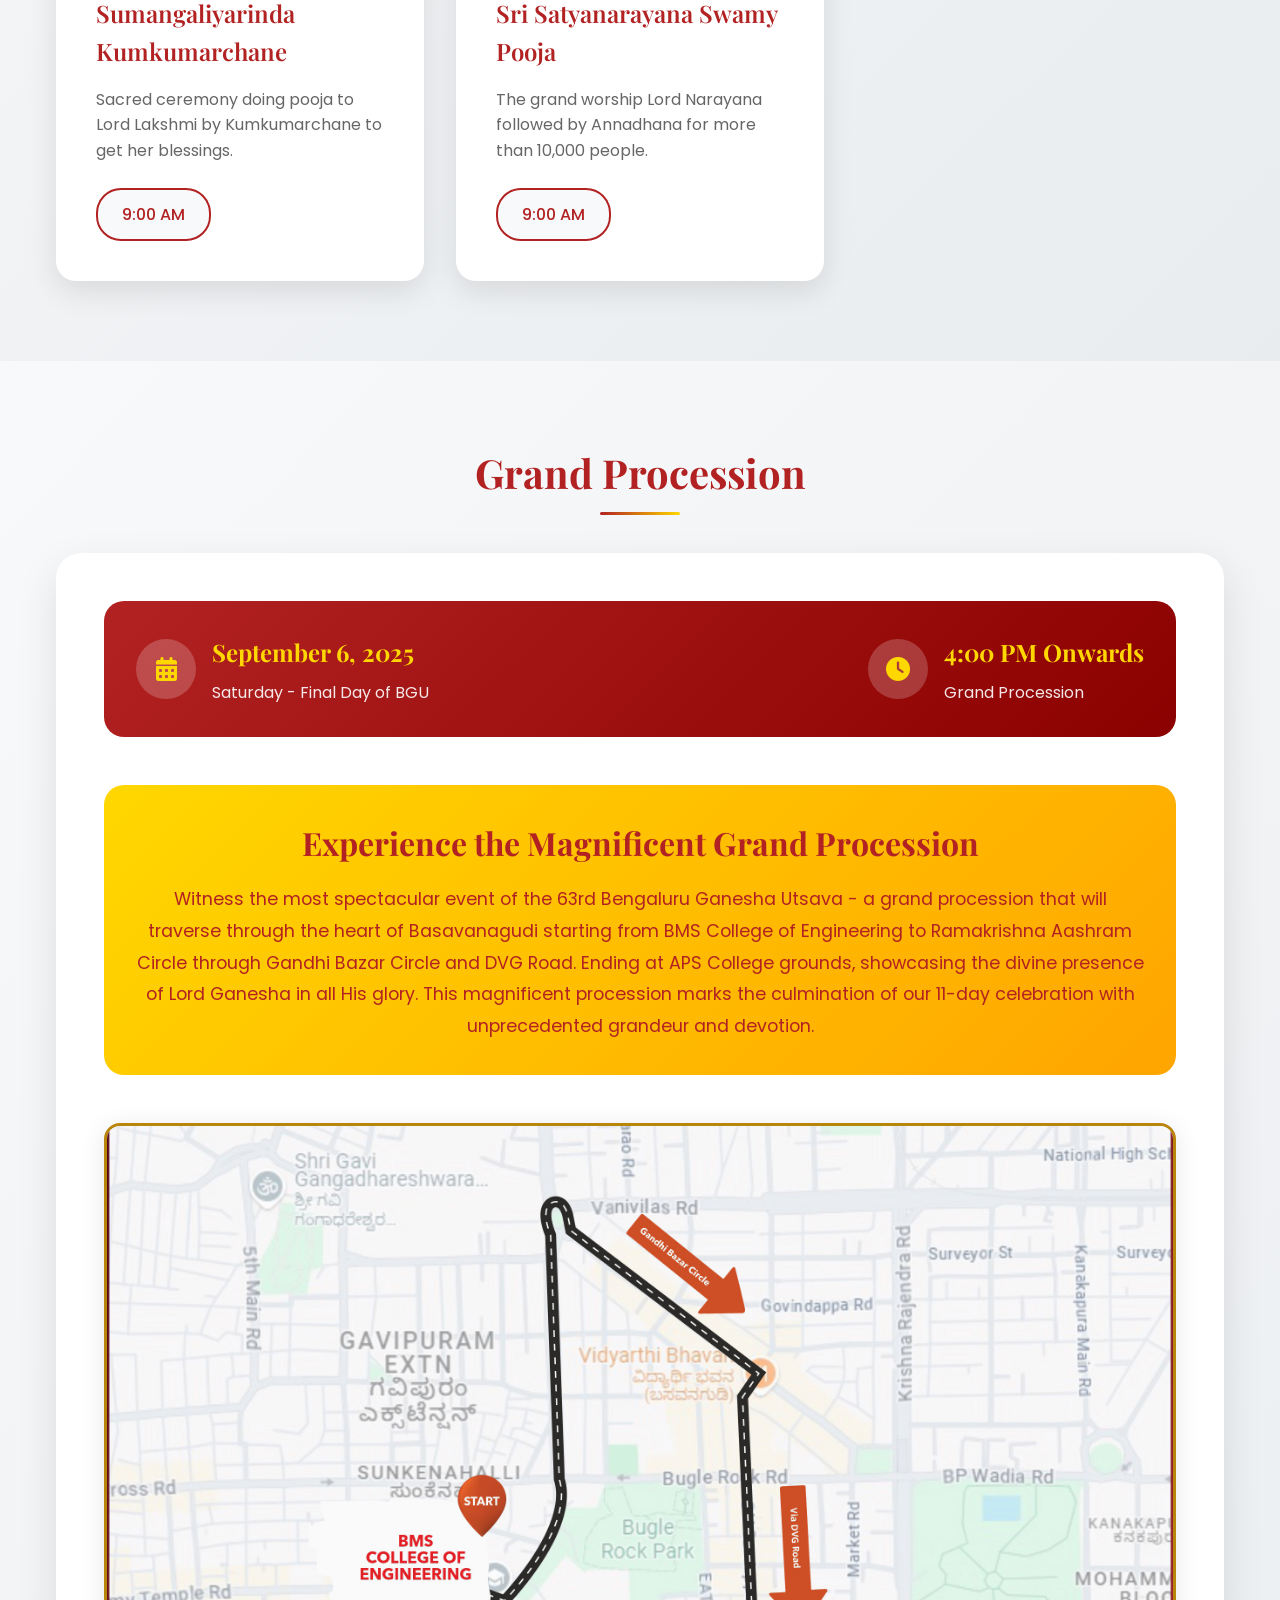
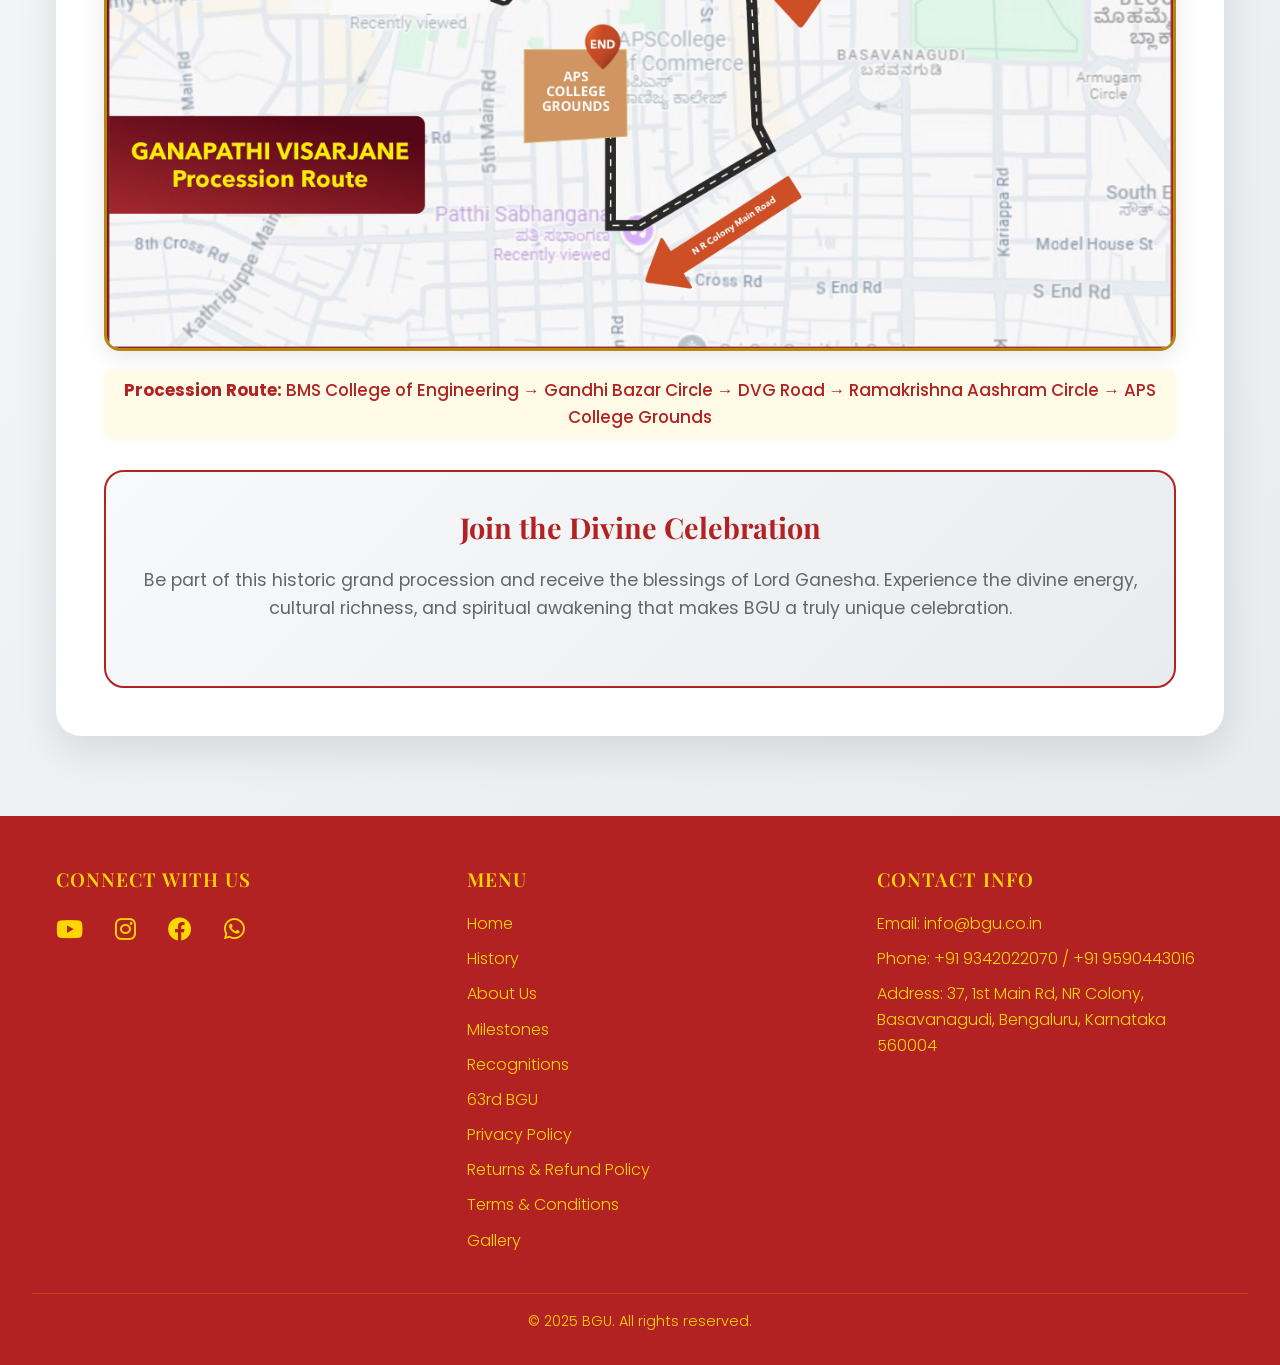
==== commit e5696edd: "Final Changes Done" ====
--- a/63rdbgu.html
+++ b/63rdbgu.html
@@ -159,115 +159,35 @@
             
             <!-- Venue Selection Buttons -->
             <div class="venue-buttons">
-                <button class="venue-btn" onclick="showVenue('venue1')">Performances at APS College Grounds</button>
-                <button class="venue-btn" onclick="showVenue('venue2')">Performances at National College Grounds</button>
+                <button class="venue-btn" data-venue="venue1">Performances at APS College Grounds</button>
+                <button class="venue-btn" data-venue="venue2">Performances at National College Grounds</button>
             </div>
             
-            <!-- Venue 1 Carousel -->
-            <div id="venue1-carousel" class="carousel-container" style="display: none;">
-                <button class="carousel-arrow left" onclick="moveCarousel('venue1', -1)">&#8592;</button>
-                <div class="carousel-slide">
-                    <img src="images/63rdbgu/artists/mdpallavi.jpg" alt="Venue 1 Performance 1" class="carousel-image">
-                </div>
-                <button class="carousel-arrow right" onclick="moveCarousel('venue1', 1)">&#8594;</button>
-            </div>
-            <div id="venue1-dots" class="carousel-dots" style="display: none;"></div>
-
-            <!-- Venue 2 Carousel -->
-            <div id="venue2-carousel" class="carousel-container" style="display: none;">
-                <button class="carousel-arrow left" onclick="moveCarousel('venue2', -1)">&#8592;</button>
-                <div class="carousel-slide">
-                    <img src="images/63rdbgu/artists/ravichandran.jpg" alt="Venue 2 Performance 1" class="carousel-image">
-                </div>
-                <button class="carousel-arrow right" onclick="moveCarousel('venue2', 1)">&#8594;</button>
-            </div>
-            <div id="venue2-dots" class="carousel-dots" style="display: none;"></div>
-
-            <script>
-            // Venue button functionality
-            function showVenue(venueId) {
-                // Remove active class from all venue buttons
-                const venueButtons = document.querySelectorAll('.venue-btn');
-                venueButtons.forEach(btn => btn.classList.remove('active'));
-                // Add active class to the clicked button
-                const clickedButton = event.target;
-                clickedButton.classList.add('active');
-                // Hide all carousels and dots
-                document.getElementById('venue1-carousel').style.display = 'none';
-                document.getElementById('venue2-carousel').style.display = 'none';
-                document.getElementById('venue1-dots').style.display = 'none';
-                document.getElementById('venue2-dots').style.display = 'none';
-                // Show the selected venue carousel and dots
-                if (venueId === 'venue1') {
-                    document.getElementById('venue1-carousel').style.display = 'flex';
-                    document.getElementById('venue1-dots').style.display = 'flex';
-                } else if (venueId === 'venue2') {
-                    document.getElementById('venue2-carousel').style.display = 'flex';
-                    document.getElementById('venue2-dots').style.display = 'flex';
-                }
-            }
-
-            // Carousel logic
-            const carousels = {
-                venue1: [
-                    {img: 'images/63rdbgu/artists/mdpallavi.jpg', performance: 'Bhakti Sangeetha', artist: 'Smt. M.D. Pallavi', date: 'Aug 27, 2025', time: '7:00 PM onwards'},
-                    {img: 'images/63rdbgu/artists/indulakshmi.jpg', performance: 'Bhakti Sangeetha', artist: 'Smt. Lakshmi Nagaraj & Smt. Indu Nagaraj', date: 'Aug 28, 2025', time: '7:00 PM onwards'},
-                    {img: 'images/63rdbgu/artists/sooryagayathri.jpg', performance: 'Bhakti Sangeetha', artist: 'Smt. Soorya Gayathri', date: 'Aug 29, 2025', time: '7:00 PM onwards'},
-                    {img: 'images/63rdbgu/artists/sunitha.jpg', performance: 'Bhakti Sangeetha', artist: 'Smt. Sunitha', date: 'Aug 30, 2025', time: '7:00 PM onwards'},
-                    {img: 'images/63rdbgu/artists/sandeepnarayan.jpg', performance: 'Bhakti Sangeetha', artist: 'Smt. Sandeep Narayan', date: 'Aug 31, 2025', time: '7:00 PM onwards'},
-                    {img: 'images/63rdbgu/artists/praveen godkindi.jpg', performance: 'Bhakti Sangeetha', artist: 'Smt. Praveen Godkindi', date: 'Sep 1, 2025', time: '7:00 PM onwards'},
-                    {img: 'images/63rdbgu/artists/63flutes.jpg', performance: 'Bhakti Sangeetha', artist: 'Smt. 63 Flutes', date: 'Sep 2, 2025', time: '7:00 PM onwards'},
-                    {img: 'images/63rdbgu/artists/vinayvaranasi.jpg', performance: 'Bhakti Sangeetha', artist: 'Smt. Vinay Varanasi', date: 'Sep 3, 2025', time: '7:00 PM onwards'},
-                    {img: 'images/63rdbgu/artists/jagadeesh.jpg', performance: 'Bhakti Sangeetha', artist: 'Smt. Jagadeesh', date: 'Sep 4, 2025', time: '7:00 PM onwards'},
-                    {img: 'images/63rdbgu/artists/savithakka.jpg', performance: 'Bhakti Sangeetha', artist: 'Smt. Savitha Kaka', date: 'Sep 5, 2025', time: '7:00 PM onwards'},
-                    {img: 'images/63rdbgu/artists/balasubramanya.jpg', performance: 'Bhakti Sangeetha', artist: 'Smt. Balasubramanya', date: 'Sep 6, 2025', time: '7:00 PM onwards'},
-                    {img: 'images/63rdbgu/artists/gangasasidharan.jpg', performance: 'Bhakti Sangeetha', artist: 'Smt. Gangasasidharan', date: 'Sep 7, 2025', time: '7:00 PM onwards'}
-                ],
-                venue2: [
-                    {img: 'images/63rdbgu/artists/ravichandran.jpg', performance: 'Crazy Star Ravichandran', artist: 'Ravichandran & Mayur', date: 'Sep 1, 2025', time: '7:00 PM onwards'},
-                    {img: 'images/63rdbgu/artists/vijayprakash.jpg', performance: 'Drums Performance', artist: 'Smt. Vijay Prakash', date: 'Sep 2, 2025', time: '5:00 PM onwards'},
-                    {img: 'images/63rdbgu/artists/rajeshkrishnan.jpg', performance: 'Drums Performance', artist: 'Smt. Rajesh Krishnan', date: 'Sep 3, 2025', time: '5:00 PM onwards'},
-                    {img: 'images/63rdbgu/artists/rdx.jpg', performance: 'Drums Performance', artist: 'Smt. RDX', date: 'Sep 4, 2025', time: '5:00 PM onwards'}
-                ]
-            };
-            let carouselIndices = {venue1: 0, venue2: 0};
-
-            function moveCarousel(venue, direction) {
-                const items = carousels[venue];
-                carouselIndices[venue] = (carouselIndices[venue] + direction + items.length) % items.length;
-                updateCarousel(venue);
-            }
-
-            function goToCarouselSlide(venue, idx) {
-                carouselIndices[venue] = idx;
-                updateCarousel(venue);
-            }
-
-            function updateCarousel(venue) {
-                const idx = carouselIndices[venue];
-                const slide = document.querySelector(`#${venue}-carousel .carousel-slide`);
-                const data = carousels[venue][idx];
-                slide.querySelector('img').src = data.img;
-                slide.querySelector('img').alt = data.performance + ' - ' + data.artist;
-                // Update dots
-                const dotsContainer = document.getElementById(`${venue}-dots`);
-                if (dotsContainer) {
-                    dotsContainer.innerHTML = '';
-                    carousels[venue].forEach((item, i) => {
-                        const dot = document.createElement('span');
-                        dot.className = 'carousel-dot' + (i === idx ? ' active' : '');
-                        dot.onclick = () => goToCarouselSlide(venue, i);
-                        dotsContainer.appendChild(dot);
-                    });
-                }
-            }
-
-            // Initialize carousels and dots on page load
-            document.addEventListener('DOMContentLoaded', function() {
-                updateCarousel('venue1');
-                updateCarousel('venue2');
-            });
-            </script>
+            <!-- Venue 1 Slideshow (Horizontal Scroll) -->
+            <div id="venue1-slideshow" class="slideshow-scroll-container" style="display: none;">
+                <button class="slideshow-arrow left" onclick="scrollSlideshow('venue1', -1)">&#8592;</button>
+                <div class="slideshow-scroll-track" id="venue1-scroll-track">
+                    <!-- Images will be injected by JS -->
+                </div>
+                <button class="slideshow-arrow right" onclick="scrollSlideshow('venue1', 1)">&#8594;</button>
+            </div>
+
+            <!-- Venue 2 Slideshow (Horizontal Scroll) -->
+            <div id="venue2-slideshow" class="slideshow-scroll-container" style="display: flex;">
+                <button class="slideshow-arrow left" onclick="scrollSlideshow('venue2', -1)">&#8592;</button>
+                <div class="slideshow-scroll-track" id="venue2-scroll-track">
+                    <!-- Images will be injected by JS -->
+                </div>
+                <button class="slideshow-arrow right" onclick="scrollSlideshow('venue2', 1)">&#8594;</button>
+            </div>
+
+            <!-- Slideshow Modal -->
+            <div id="slideshow-modal" class="slideshow-modal" style="display:none;">
+                <span class="slideshow-modal-close" onclick="closeSlideshowModal()">&times;</span>
+                <img class="slideshow-modal-content" id="slideshow-modal-img">
+            </div>
+
+    <script src="scripts/63rdbgu.js"></script>
         </div>
     </section>
 
@@ -277,7 +197,7 @@
             <h2 class="section-title">This Year's Sacred Spectacles</h2>
             <div class="highlights-grid">
                 <div class="highlight-card left-highlight">
-                    <div class="highlight-number">10,000+</div>
+                    <div class="highlight-number">25,000+</div>
                     <h3>Sri Ganesha Pancharathna Aradhane</h3>
                     <p>Experience the divine power of collective devotion as over 10,000 women come together to sing sacred stotras and bhajans, creating an atmosphere of unparalleled spiritual energy.</p>
                     <div class="highlight-date">August 31, 2025 - 7:00 AM</div>
@@ -411,7 +331,7 @@
                     <a href="https://www.facebook.com/BengaluruGaneshUtsava?rdid=ej8LYQ4lG8cMJiPI&share_url=https%3A%2F%2Fwww.facebook.com%2Fshare%2F1BhWuiuvGp%2F%23" target="_blank" title="Facebook">
                         <i class="fab fa-facebook"></i>
                     </a>
-                    <a href="https://www.facebook.com/BengaluruGaneshUtsava?rdid=ej8LYQ4lG8cMJiPI&share_url=https%3A%2F%2Fwww.facebook.com%2Fshare%2F1BhWuiuvGp%2F%23" target="_blank" title="Facebook">
+                    <a href="https://www.whatsapp.com/channel/0029VbAELHt1HspvXAZ7Qm1d" target="_blank" title="whatsapp">
                         <i class="fab fa-whatsapp"></i>
                     </a>
                 </div>
@@ -426,6 +346,8 @@
                     <a href="recognitions.html">Recognitions</a>
                     <a href="63rdbgu.html" class="active">63rd BGU</a>
                     <a href="privacy-policy.html">Privacy Policy</a>
+                    <a href="returns-refund-policy.html">Returns & Refund Policy</a>
+                    <a href="terms-conditions-policy.html">Terms & Conditions</a>
                     <a href="gallery.html">Gallery</a>
                 </div>
             </div>
@@ -440,47 +362,6 @@
             <p>&copy; 2025 BGU. All rights reserved.</p>
         </div>
     </footer>
-    <script>
-        // Mobile menu toggle
-        document.querySelector('.mobile-menu-btn').addEventListener('click', function() {
-            document.querySelector('.nav-links').classList.toggle('active');
-        });
-
-        // Close mobile menu when clicking outside
-        document.addEventListener('click', function(event) {
-            const navLinks = document.querySelector('.nav-links');
-            const mobileMenuBtn = document.querySelector('.mobile-menu-btn');
-            
-            if (!navLinks.contains(event.target) && !mobileMenuBtn.contains(event.target)) {
-                navLinks.classList.remove('active');
-            }
-        });
-
-        // Venue button functionality
-        function showVenue(venueId) {
-            // Remove active class from all venue buttons
-            const venueButtons = document.querySelectorAll('.venue-btn');
-            venueButtons.forEach(btn => btn.classList.remove('active'));
-
-            // Add active class to the clicked button
-            const clickedButton = event.target;
-            clickedButton.classList.add('active');
-
-            // Hide all carousels and dots
-            document.getElementById('venue1-carousel').style.display = 'none';
-            document.getElementById('venue2-carousel').style.display = 'none';
-            document.getElementById('venue1-dots').style.display = 'none';
-            document.getElementById('venue2-dots').style.display = 'none';
-
-            // Show the selected venue carousel and dots
-            if (venueId === 'venue1') {
-                document.getElementById('venue1-carousel').style.display = 'flex';
-                document.getElementById('venue1-dots').style.display = 'flex';
-            } else if (venueId === 'venue2') {
-                document.getElementById('venue2-carousel').style.display = 'flex';
-                document.getElementById('venue2-dots').style.display = 'flex';
-            }
-        }
-    </script>
+
 </body>
 </html>
--- a/css/63rdbgu.css
+++ b/css/63rdbgu.css
@@ -303,6 +303,18 @@
 .artists-timeline {
     padding: 5rem 0;
     background: white;
+}
+
+@media (max-width: 968px) {
+    .artists-timeline {
+        padding: 3rem 0;
+    }
+}
+
+@media (max-width: 480px) {
+    .artists-timeline {
+        padding: 2rem 0;
+    }
 }
 
 /* Venue Selection Buttons */
@@ -750,7 +762,8 @@
     }
     
     .section-title {
-        font-size: 1.5rem;
+        font-size: 1.8rem;
+        margin-bottom: 2rem;
     }
     
     .ritual-main-container {
@@ -835,7 +848,8 @@
     }
     
     .section-title {
-        font-size: 1.8rem;
+        font-size: 1.5rem;
+        margin-bottom: 1.5rem;
     }
     
     .ritual-main-container {
@@ -1164,18 +1178,25 @@
         flex-direction: column;
         align-items: center;
         gap: 1rem;
+        margin-bottom: 2rem;
     }
 
     .venue-btn {
-        min-width: 250px;
+        min-width: 280px;
         padding: 1rem 1.5rem;
+        font-size: 0.95rem;
     }
 }
 
 @media (max-width: 480px) {
+    .venue-buttons {
+        gap: 0.75rem;
+        margin-bottom: 1.5rem;
+    }
+    
     .venue-btn {
-        min-width: 200px;
-        padding: 0.8rem 1.2rem;
+        min-width: 260px;
+        padding: 0.9rem 1.2rem;
         font-size: 0.9rem;
     }
 } 
@@ -1314,4 +1335,302 @@
     padding: 7px 18px;
     box-shadow: 0 1px 6px rgba(184,134,11,0.08);
     font-weight: 500;
+} 
+
+.slideshow-container {
+    display: flex;
+    align-items: center;
+    justify-content: center;
+    gap: 32px;
+    margin: 32px 0;
+}
+.carousel-image {
+    width: 640px;
+    height: 480px;
+    object-fit: cover;
+    border-radius: 16px;
+    box-shadow: 0 2px 16px rgba(0,0,0,0.12);
+    margin-bottom: 20px;
+    transition: width 0.2s, height 0.2s;
+}
+@media (max-width: 900px) {
+    .carousel-slide {
+        max-width: 100vw;
+    }
+    .carousel-image {
+        width: 96vw;
+        max-width: 420px;
+        height: auto;
+        aspect-ratio: 4/3;
+        min-height: 220px;
+        max-height: 70vw;
+    }
+}
+@media (max-width: 700px) {
+    .carousel-container {
+        flex-direction: column;
+        gap: 12px;
+    }
+    .carousel-slide {
+        max-width: 100vw;
+    }
+    .carousel-image {
+        width: 98vw;
+        max-width: 98vw;
+        height: auto;
+        aspect-ratio: 4/3;
+        min-height: 160px;
+        max-height: 70vw;
+    }
+    .carousel-arrow {
+        width: 40px;
+        height: 40px;
+        font-size: 1.5rem;
+    }
+} 
+
+.slideshow-arrow {
+    position: absolute;
+    top: 50%;
+    transform: translateY(-50%);
+    z-index: 2;
+    background: #fffbe7;
+    color: #b8860b;
+    border: none;
+    border-radius: 50%;
+    width: 44px;
+    height: 44px;
+    font-size: 2rem;
+    font-weight: bold;
+    box-shadow: 0 2px 8px rgba(184,134,11,0.13);
+    cursor: pointer;
+    transition: background 0.2s, color 0.2s, box-shadow 0.2s;
+    display: flex;
+    align-items: center;
+    justify-content: center;
+    opacity: 0.92;
+}
+.slideshow-arrow.left {
+    left: 8px;
+}
+.slideshow-arrow.right {
+    right: 8px;
+}
+@media (max-width: 768px) {
+    .slideshow-arrow.left {
+        left: 4px;
+    }
+    .slideshow-arrow.right {
+        right: 4px;
+    }
+}
+@media (max-width: 480px) {
+    .slideshow-arrow.left {
+        left: 2px;
+    }
+    .slideshow-arrow.right {
+        right: 2px;
+    }
+}
+.slideshow-arrow:hover {
+    background: #b8860b;
+    color: #fffbe7;
+    box-shadow: 0 4px 16px rgba(184,134,11,0.18);
+    opacity: 1;
+}
+@media (max-width: 900px) {
+    .slideshow-arrow {
+        width: 36px;
+        height: 36px;
+        font-size: 1.4rem;
+    }
+}
+@media (max-width: 700px) {
+    .slideshow-arrow {
+        width: 28px;
+        height: 28px;
+        font-size: 1.1rem;
+    }
+} 
+
+.slideshow-scroll-container {
+    width: 100%;
+    overflow: hidden;
+    margin: 2rem 0 1.5rem 0;
+    min-height: 480px;
+    position: relative;
+    padding: 0 1rem;
+}
+.slideshow-scroll-track {
+    display: flex;
+    flex-direction: row;
+    align-items: center;
+    gap: 1.5rem;
+    transition: none;
+    overflow-x: auto;
+    scroll-behavior: smooth;
+    scrollbar-width: none;
+    -ms-overflow-style: none;
+    padding: 0.5rem 0;
+    -webkit-overflow-scrolling: touch;
+    touch-action: pan-x;
+}
+@media (max-width: 768px) {
+    .slideshow-scroll-container {
+        padding: 0 0.5rem;
+        min-height: 340px;
+    }
+    .slideshow-scroll-track {
+        gap: 1rem;
+    }
+}
+@media (max-width: 480px) {
+    .slideshow-scroll-container {
+        padding: 0 0.25rem;
+        min-height: 300px;
+        max-width: 100vw;
+        overflow: hidden;
+    }
+    .slideshow-scroll-track {
+        gap: 0.75rem;
+        padding: 0.25rem 0;
+    }
+}
+.slideshow-scroll-track::-webkit-scrollbar {
+    display: none;
+}
+.slideshow-scroll-image {
+    width: 400px;
+    height: 300px;
+    object-fit: cover;
+    border-radius: 14px;
+    box-shadow: 0 4px 24px rgba(184,134,11,0.13), 0 1.5px 8px rgba(0,0,0,0.08);
+    cursor: pointer;
+    transition: transform 0.2s, box-shadow 0.2s;
+    background: #fffbe7;
+    flex-shrink: 0;
+}
+.slideshow-scroll-image:hover {
+    transform: scale(1.06);
+    box-shadow: 0 8px 32px rgba(184,134,11,0.18), 0 2px 12px rgba(0,0,0,0.13);
+}
+@media (max-width: 900px) {
+    .slideshow-scroll-image {
+        width: 350px;
+        height: 260px;
+    }
+}
+@media (max-width: 700px) {
+    .slideshow-scroll-image {
+        width: 300px;
+        height: 225px;
+    }
+}
+@media (max-width: 480px) {
+    .slideshow-scroll-image {
+        width: 250px;
+        height: 188px;
+    }
+} 
+
+.slideshow-dots {
+    display: flex;
+    justify-content: center;
+    align-items: center;
+    gap: 12px;
+    margin-top: 18px;
+    margin-bottom: 8px;
+}
+.slideshow-dot {
+    width: 14px;
+    height: 14px;
+    border-radius: 50%;
+    background: #e0e0e0;
+    cursor: pointer;
+    transition: background 0.2s, box-shadow 0.2s;
+    box-shadow: 0 1px 4px rgba(0,0,0,0.08);
+    display: inline-block;
+}
+.slideshow-dot.active {
+    background: #b8860b;
+    box-shadow: 0 2px 8px rgba(184,134,11,0.18);
+}
+@media (max-width: 700px) {
+    .slideshow-dots {
+        gap: 8px;
+        margin-top: 10px;
+    }
+    .slideshow-dot {
+        width: 10px;
+        height: 10px;
+    }
+} 
+
+/* Modal styles */
+.slideshow-modal {
+    display: flex;
+    position: fixed;
+    z-index: 1002;
+    left: 0;
+    top: 0;
+    width: 100vw;
+    height: 100vh;
+    background: rgba(0,0,0,0.85);
+    justify-content: center;
+    align-items: center;
+    flex-direction: column;
+    animation: fadeIn 0.2s;
+}
+@keyframes fadeIn {
+    from { opacity: 0; }
+    to { opacity: 1; }
+}
+.slideshow-modal-content {
+    max-width: 92vw;
+    max-height: 82vh;
+    border-radius: 18px;
+    box-shadow: 0 8px 32px rgba(184,134,11,0.18), 0 2px 12px rgba(0,0,0,0.13);
+    background: #fff;
+    object-fit: contain;
+}
+.slideshow-modal-close {
+    position: absolute;
+    top: 2.5vw;
+    right: 3vw;
+    color: #fffbe7;
+    font-size: 2.7rem;
+    font-weight: 700;
+    cursor: pointer;
+    z-index: 1003;
+    text-shadow: 0 2px 8px #000;
+    transition: color 0.2s;
+}
+.slideshow-modal-close:hover {
+    color: #b8860b;
+}
+@media (max-width: 900px) {
+    .slideshow-image {
+        width: 96vw;
+        max-width: 420px;
+        height: auto;
+        aspect-ratio: 4/3;
+        min-height: 220px;
+        max-height: 70vw;
+    }
+    .slideshow-modal-content {
+        max-width: 98vw;
+        max-height: 70vh;
+    }
+}
+@media (max-width: 700px) {
+    .slideshow-image {
+        width: 98vw;
+        max-width: 98vw;
+        min-height: 120px;
+        max-height: 60vw;
+    }
+    .slideshow-modal-content {
+        max-width: 99vw;
+        max-height: 60vh;
+    }
 } 
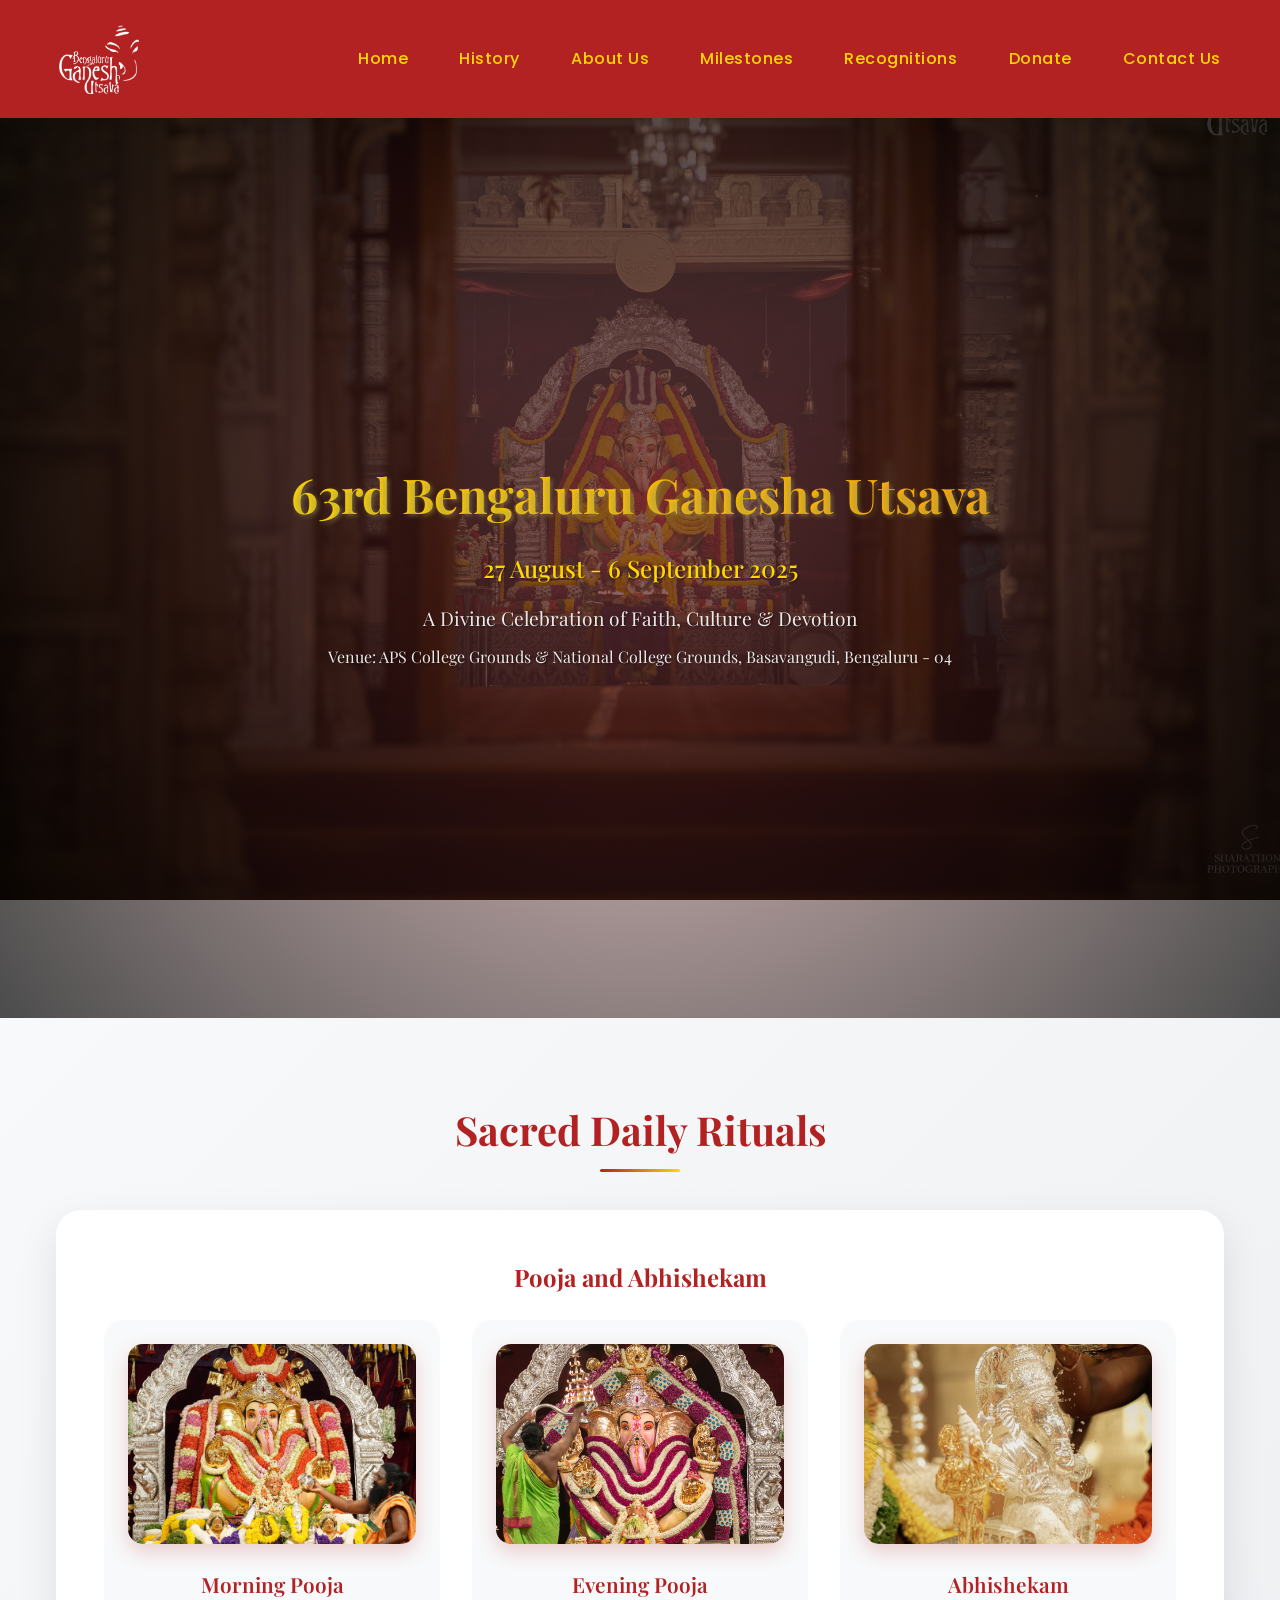
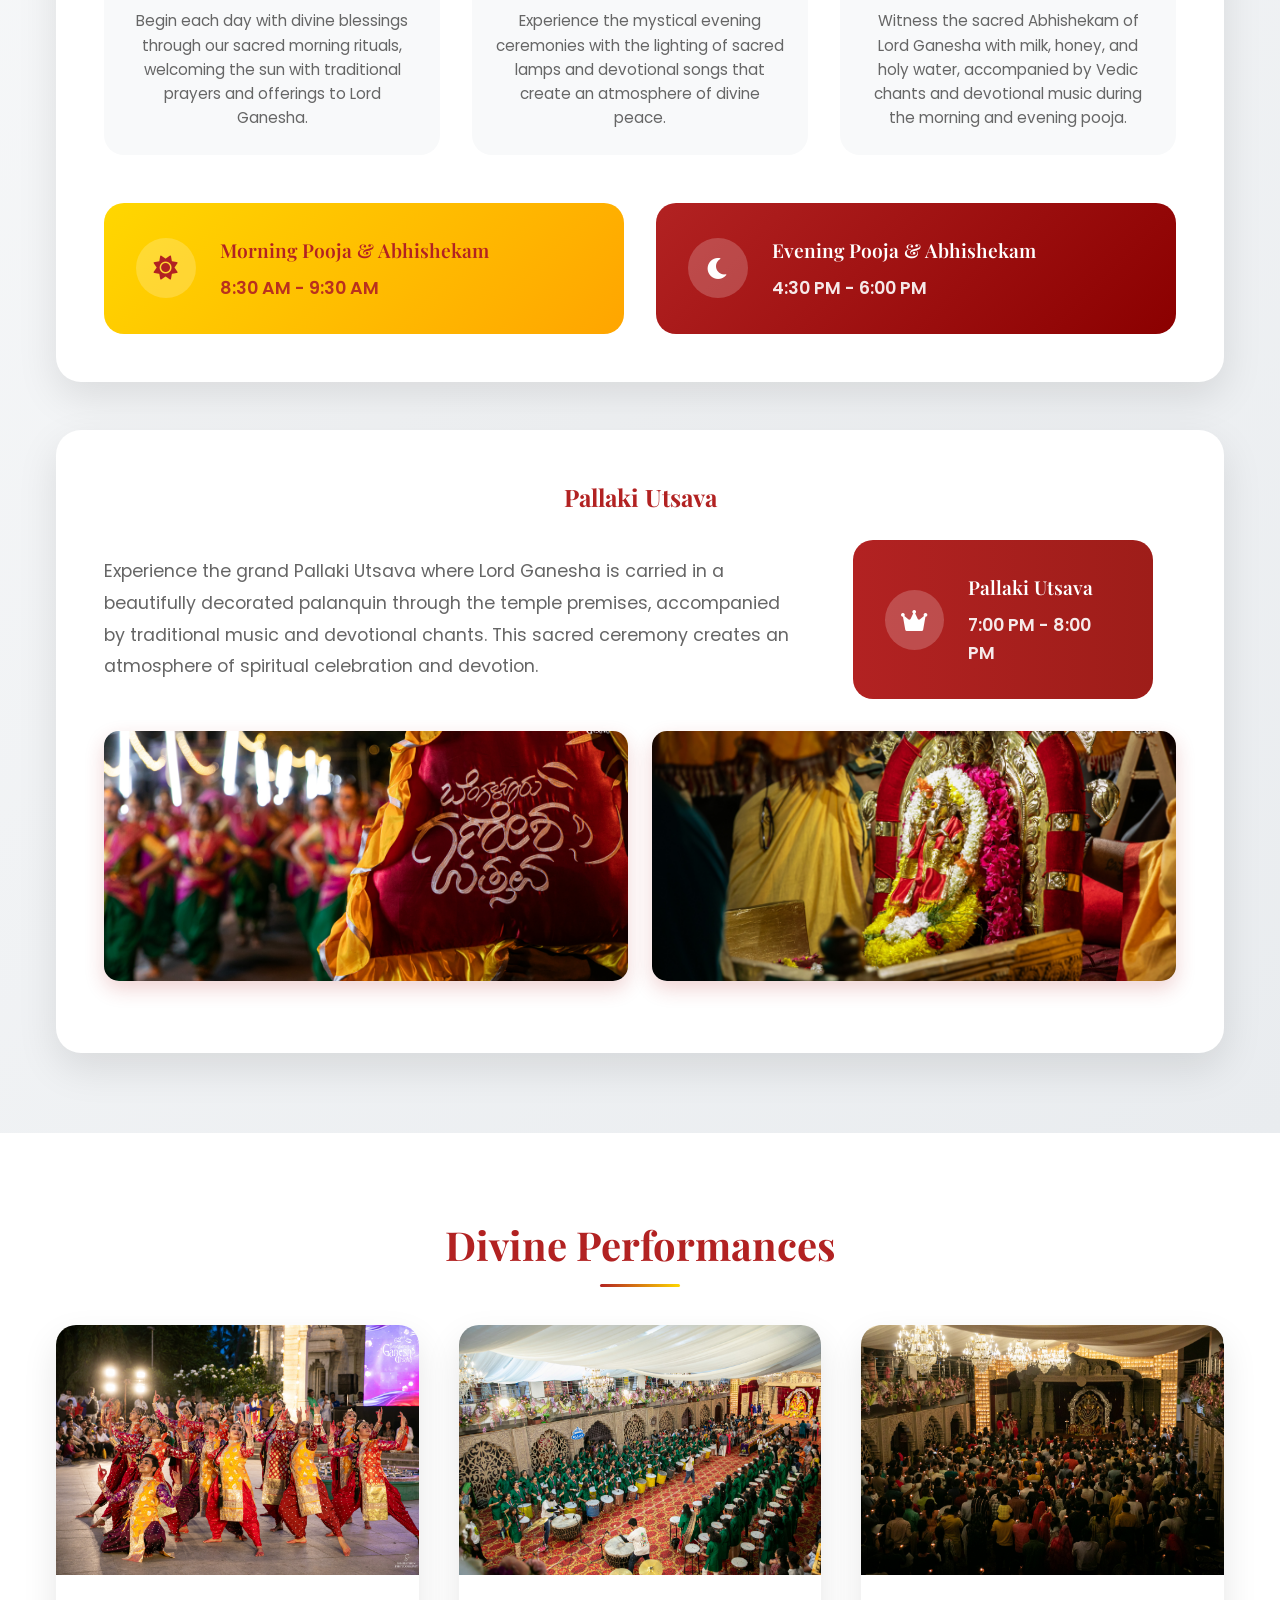
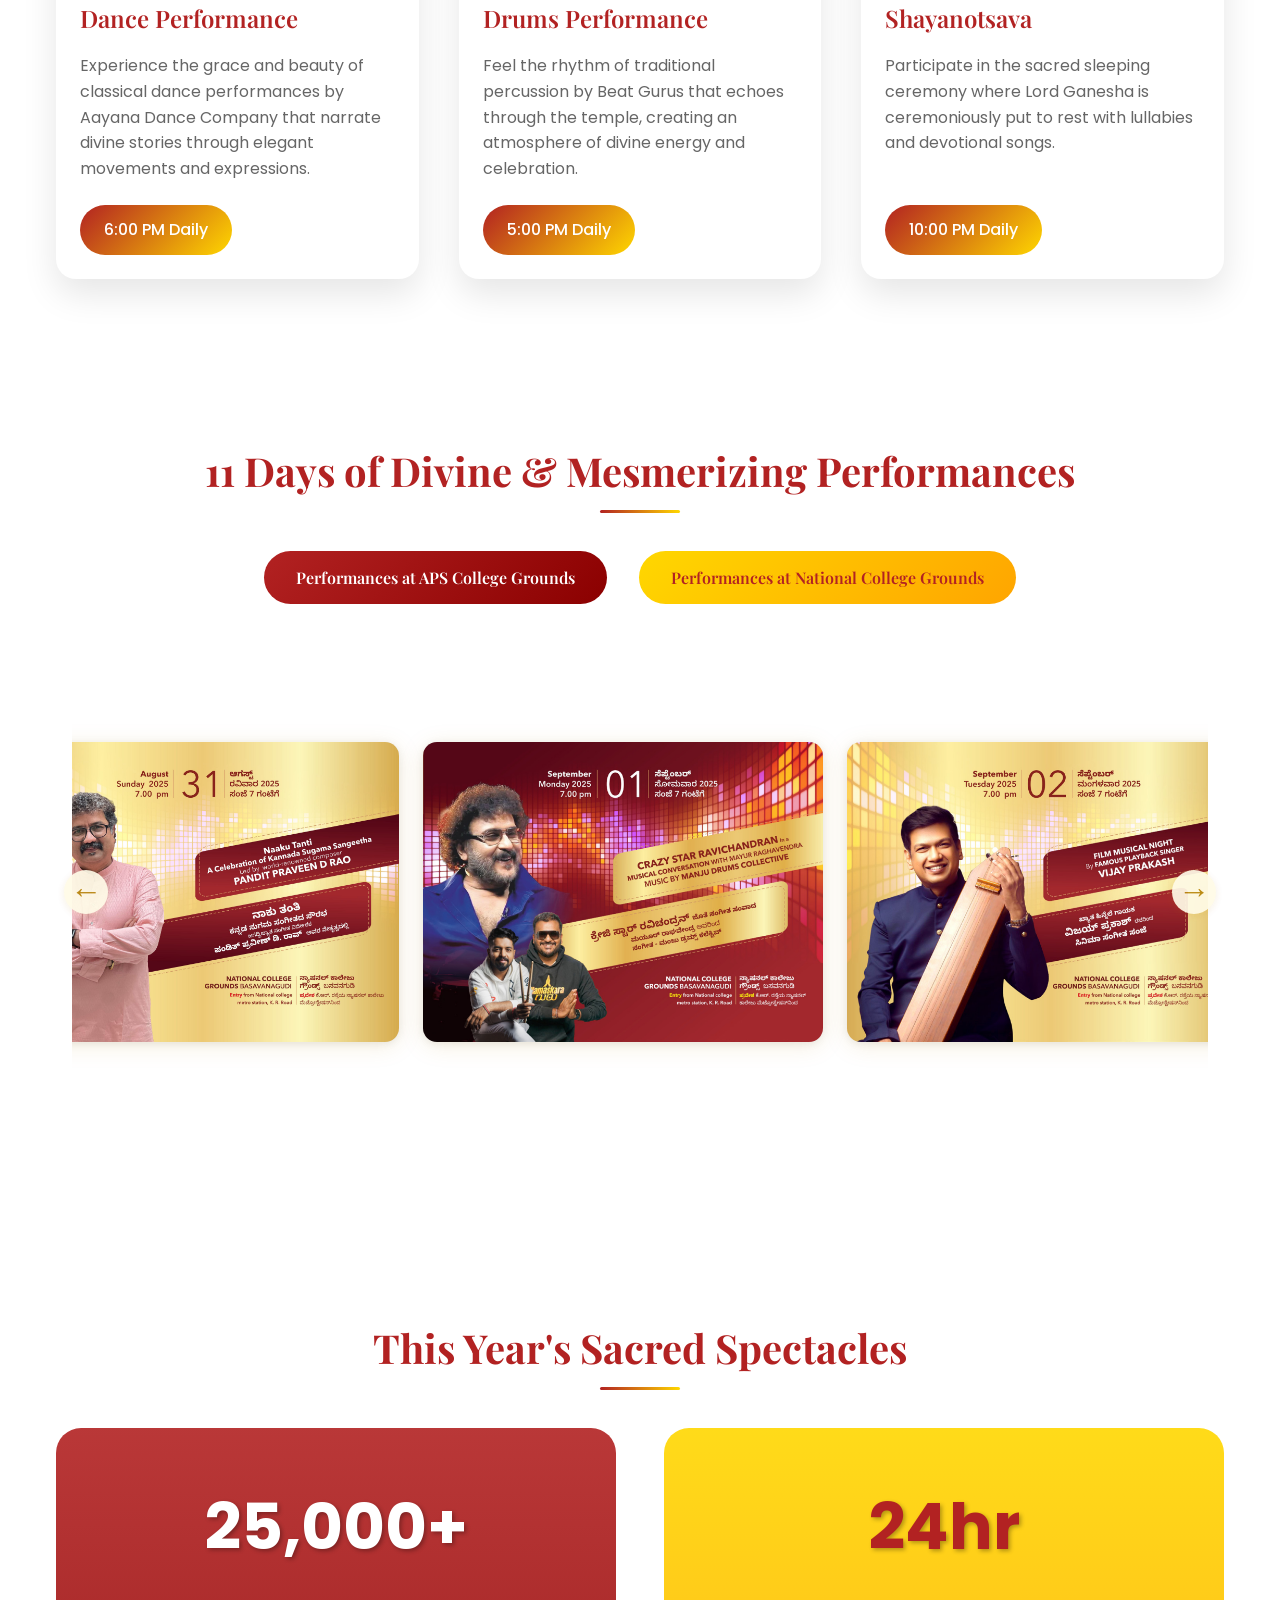
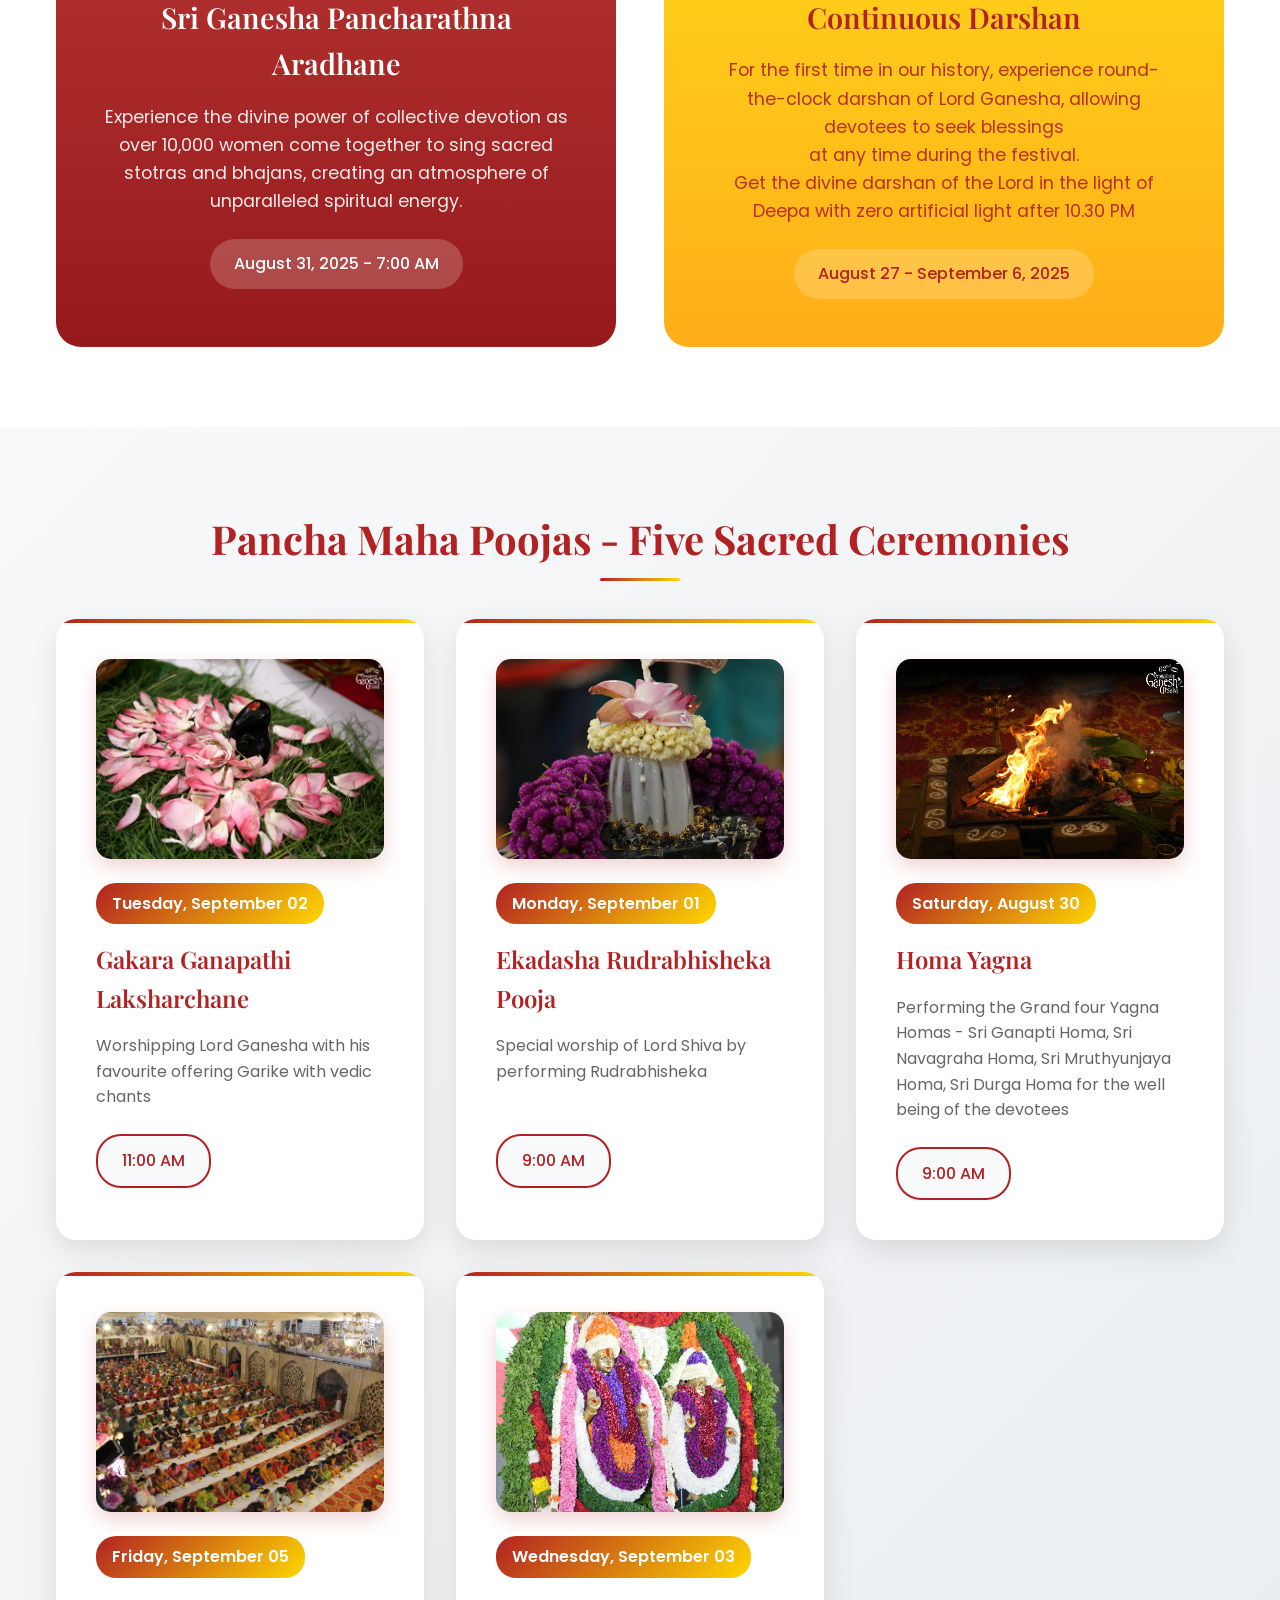
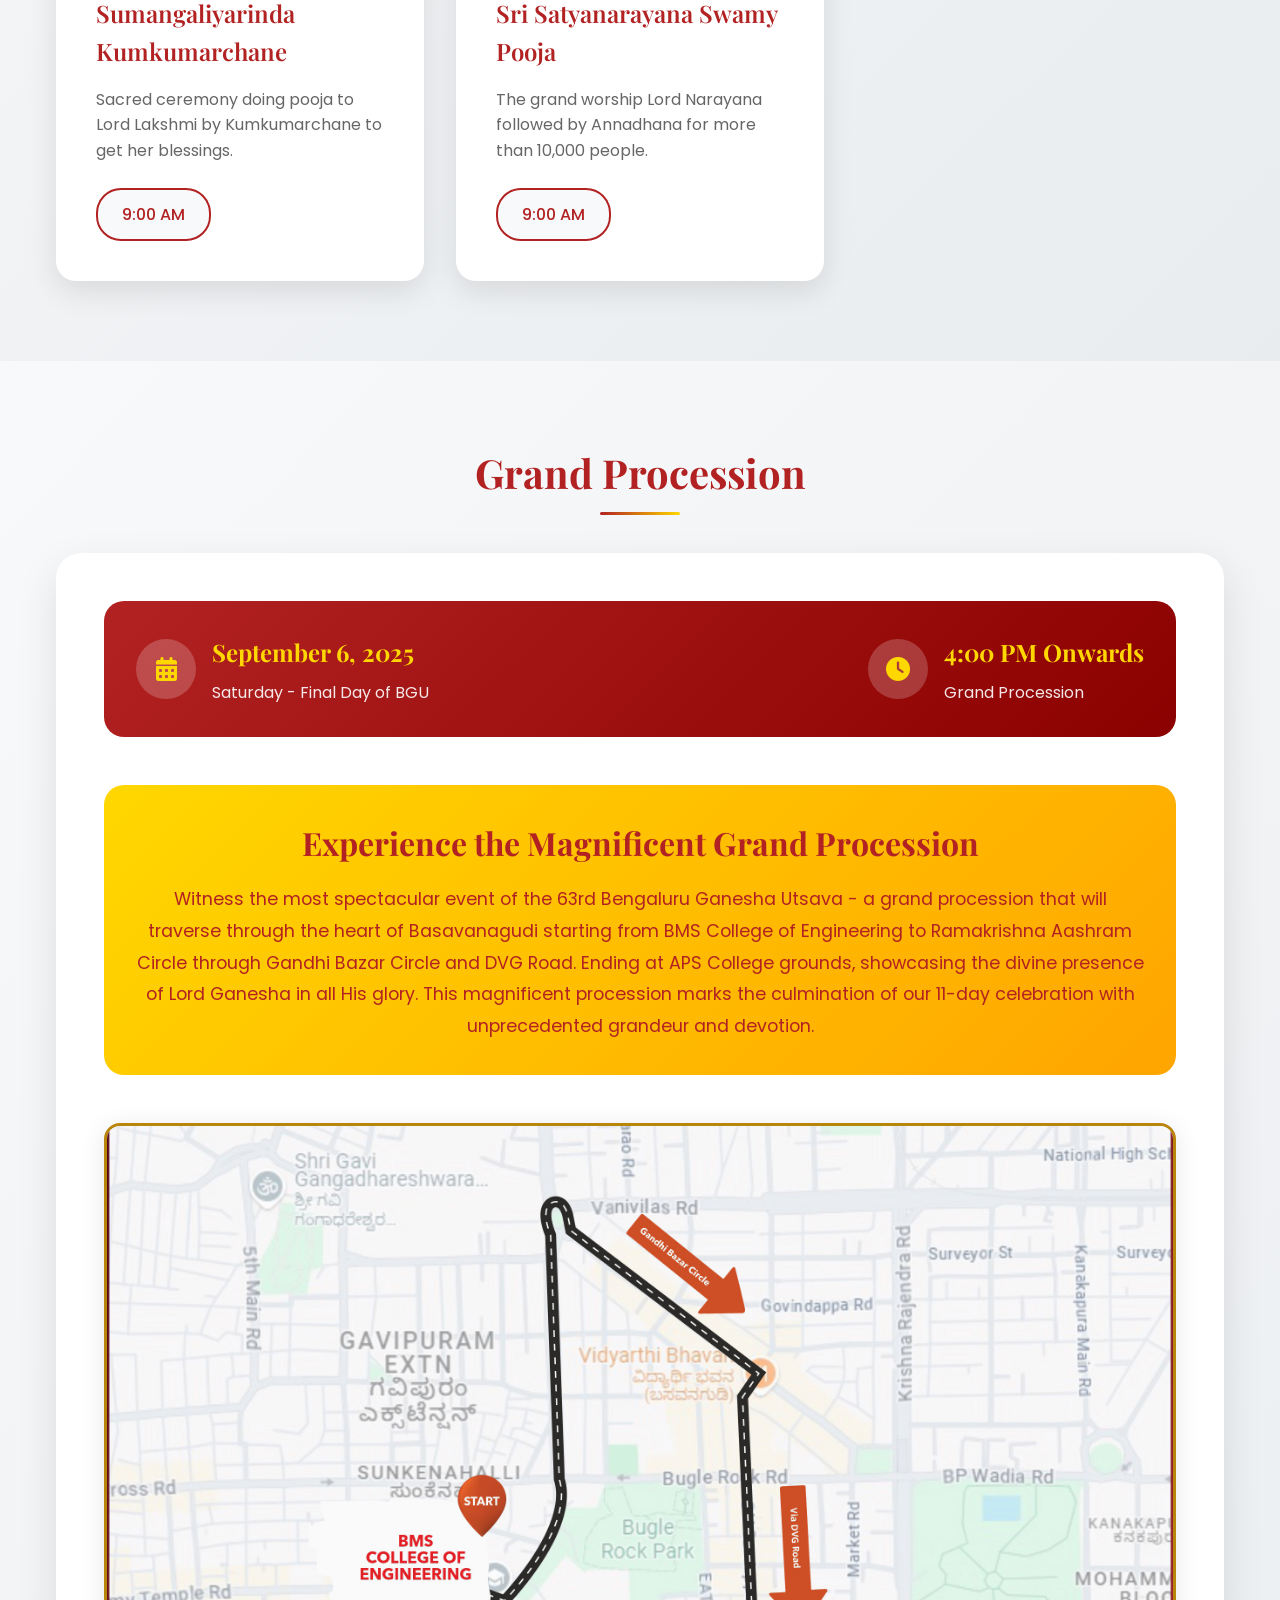
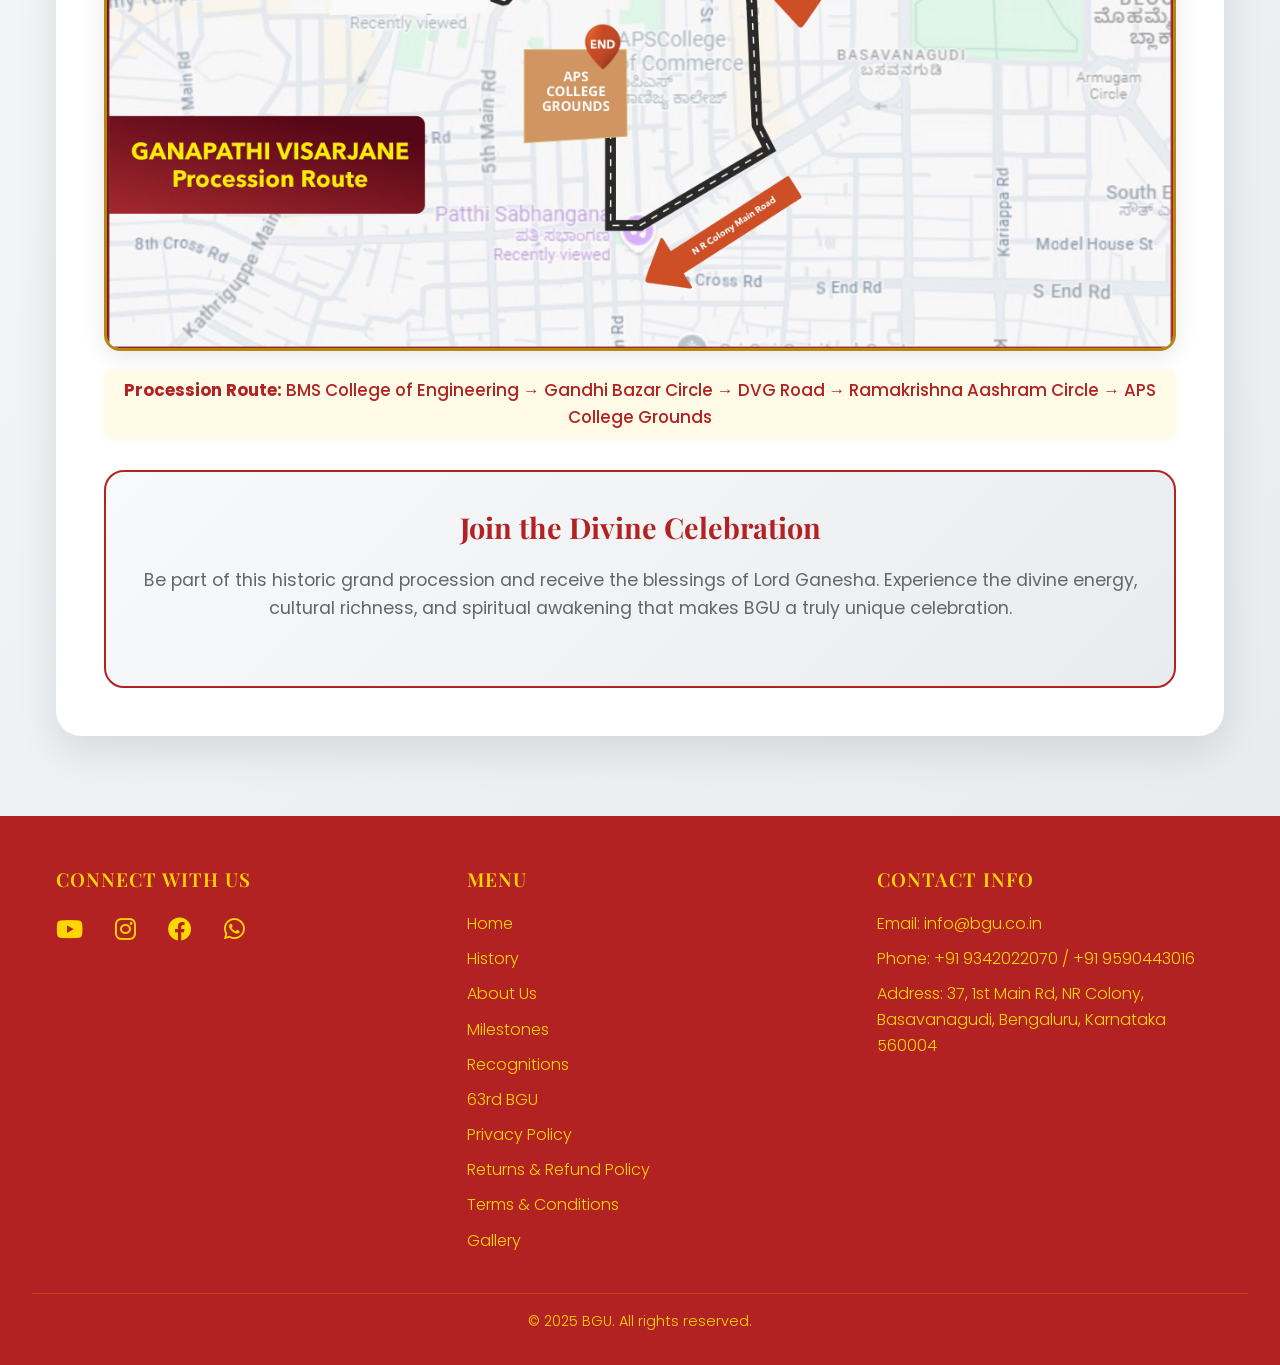
==== commit 60e9a79c: "main to index and contact page" ====
--- a/63rdbgu.html
+++ b/63rdbgu.html
@@ -15,20 +15,20 @@
 <body>
     <nav>
         <div class="nav-container">
-            <a href="main.html" class="logo">
+            <a href="index.html" class="logo">
                 <img src="images/logo.png" alt="BGU Logo">
             </a>
             <button class="mobile-menu-btn">
                 <i class="fas fa-bars"></i>
             </button>
             <div class="nav-links">
-                <a href="main.html">Home</a>
+                <a href="index.html">Home</a>
                 <a href="history.html">History</a>
                 <a href="about.html">About Us</a>
                 <a href="milestones.html">Milestones</a>
                 <a href="recognitions.html">Recognitions</a>
                 <a href="donate.html">Donate</a>
-                <a href="#contact-section" class="contact-nav">Contact Us</a>
+                <a href="contact.html">Contact Us</a>
             </div>
         </div>
     </nav>
@@ -339,7 +339,7 @@
             <div class="footer-section">
                 <h3>Menu</h3>
                 <div class="footer-menu">
-                    <a href="main.html">Home</a>
+                    <a href="index.html">Home</a>
                     <a href="history.html">History</a>
                     <a href="about.html">About Us</a>
                     <a href="milestones.html">Milestones</a>
--- a/css/common.css
+++ b/css/common.css
@@ -3,6 +3,26 @@
     margin: 0;
     padding: 0;
     box-sizing: border-box;
+}
+
+/* Skip Navigation Link */
+.skip-link {
+    position: absolute;
+    top: -40px;
+    left: 6px;
+    background: #B22222;
+    color: #FFD700;
+    padding: 8px;
+    text-decoration: none;
+    border-radius: 4px;
+    z-index: 10000;
+    transition: top 0.3s ease;
+}
+
+.skip-link:focus {
+    top: 6px;
+    outline: 2px solid #FFD700;
+    outline-offset: 2px;
 }
 
 body {
@@ -61,12 +81,29 @@
     letter-spacing: 0.5px;
     border-radius: 25px;
     white-space: nowrap;
+    min-height: 44px;
+    min-width: 44px;
+    display: flex;
+    align-items: center;
+    justify-content: center;
 }
 
 nav a:hover {
     background-color: #CD5C5C;
     color: #FFD700;
     transform: translateY(-2px);
+}
+
+nav a:focus {
+    outline: 2px solid #FFD700;
+    outline-offset: 2px;
+    background-color: #CD5C5C;
+    color: #FFD700;
+}
+
+nav a:focus-visible {
+    outline: 2px solid #FFD700;
+    outline-offset: 2px;
 }
 
 /* Footer Styles */
@@ -148,6 +185,20 @@
     font-size: 1.5rem;
     cursor: pointer;
     padding: 0.5rem;
+    min-height: 44px;
+    min-width: 44px;
+    align-items: center;
+    justify-content: center;
+}
+
+.mobile-menu-btn:focus {
+    outline: 2px solid #FFD700;
+    outline-offset: 2px;
+}
+
+.mobile-menu-btn:focus-visible {
+    outline: 2px solid #FFD700;
+    outline-offset: 2px;
 }
 
 /* Responsive Design */
@@ -157,11 +208,13 @@
     }
 
     .mobile-menu-btn {
-        display: block;
+        display: flex;
         position: absolute;
         right: 1rem;
         top: 1rem;
-        z-index: 1001;
+        z-index: 1002;
+        min-height: 44px;
+        min-width: 44px;
     }
 
     .nav-container {
@@ -179,6 +232,8 @@
         background-color: #B22222;
         border-radius: 8px;
         margin-top: 1rem;
+        z-index: 1001;
+        position: relative;
     }
 
     .nav-links.active {
@@ -191,6 +246,11 @@
         padding: 0.8rem;
         border-radius: 8px;
         margin: 0.2rem 0;
+        min-height: 44px;
+        min-width: 44px;
+        display: flex;
+        align-items: center;
+        justify-content: center;
     }
 
     .logo img {
@@ -279,13 +339,30 @@
 }
 
 /* Touch Device Optimizations */
-@media (hover: none) {
+@media (hover: none) and (pointer: coarse) {
     nav a:hover {
         transform: none;
+        background-color: transparent;
     }
 
     .social-links a:hover {
         transform: none;
+    }
+
+    .logo:hover img {
+        transform: none;
+    }
+
+    .footer-section:hover {
+        transform: none;
+    }
+}
+
+/* High DPI Display Optimizations */
+@media (-webkit-min-device-pixel-ratio: 2), (min-resolution: 192dpi) {
+    .logo img {
+        image-rendering: -webkit-optimize-contrast;
+        image-rendering: crisp-edges;
     }
 }
 
--- a/css/63rdbgu.css
+++ b/css/63rdbgu.css
@@ -72,7 +72,7 @@
 
 .hero-title {
     font-family: 'Playfair Display', serif;
-    font-size: 3rem;
+    font-size: clamp(2rem, 5vw, 3rem);
     font-weight: 700;
     margin-bottom: 1rem;
     text-shadow: 2px 2px 4px rgba(156, 152, 88, 0.5);
@@ -84,7 +84,7 @@
 
 .hero-dates {
     font-family: 'Playfair Display', serif;
-    font-size: 1.5rem;
+    font-size: clamp(1.2rem, 3vw, 1.5rem);
     font-weight: 500;
     margin-bottom: 1rem;
     color: #FFD700;
@@ -93,7 +93,7 @@
 
 .hero-subtitle {
     font-family: 'Playfair Display', serif;
-    font-size: 1.2rem;
+    font-size: clamp(1rem, 2.5vw, 1.2rem);
     font-weight: 300;
     opacity: 0.9;
     text-shadow: 1px 1px 2px rgba(0, 0, 0, 0.5);
@@ -753,12 +753,21 @@
 }
 
 @media (max-width: 768px) {
+    .hero-section {
+        height: 70vh;
+        background-attachment: scroll; /* Better mobile performance */
+    }
+
     .hero-title {
-        font-size: 2.5rem;
+        font-size: clamp(1.8rem, 6vw, 2.5rem);
     }
     
     .hero-dates {
-        font-size: 1.2rem;
+        font-size: clamp(1rem, 4vw, 1.2rem);
+    }
+    
+    .hero-subtitle {
+        font-size: clamp(0.9rem, 3vw, 1rem);
     }
     
     .section-title {
@@ -794,6 +803,11 @@
     
     .timing-card {
         padding: 1.5rem;
+        min-height: 44px;
+        min-width: 44px;
+        display: flex;
+        align-items: center;
+        justify-content: center;
     }
     
     .performances-grid,
